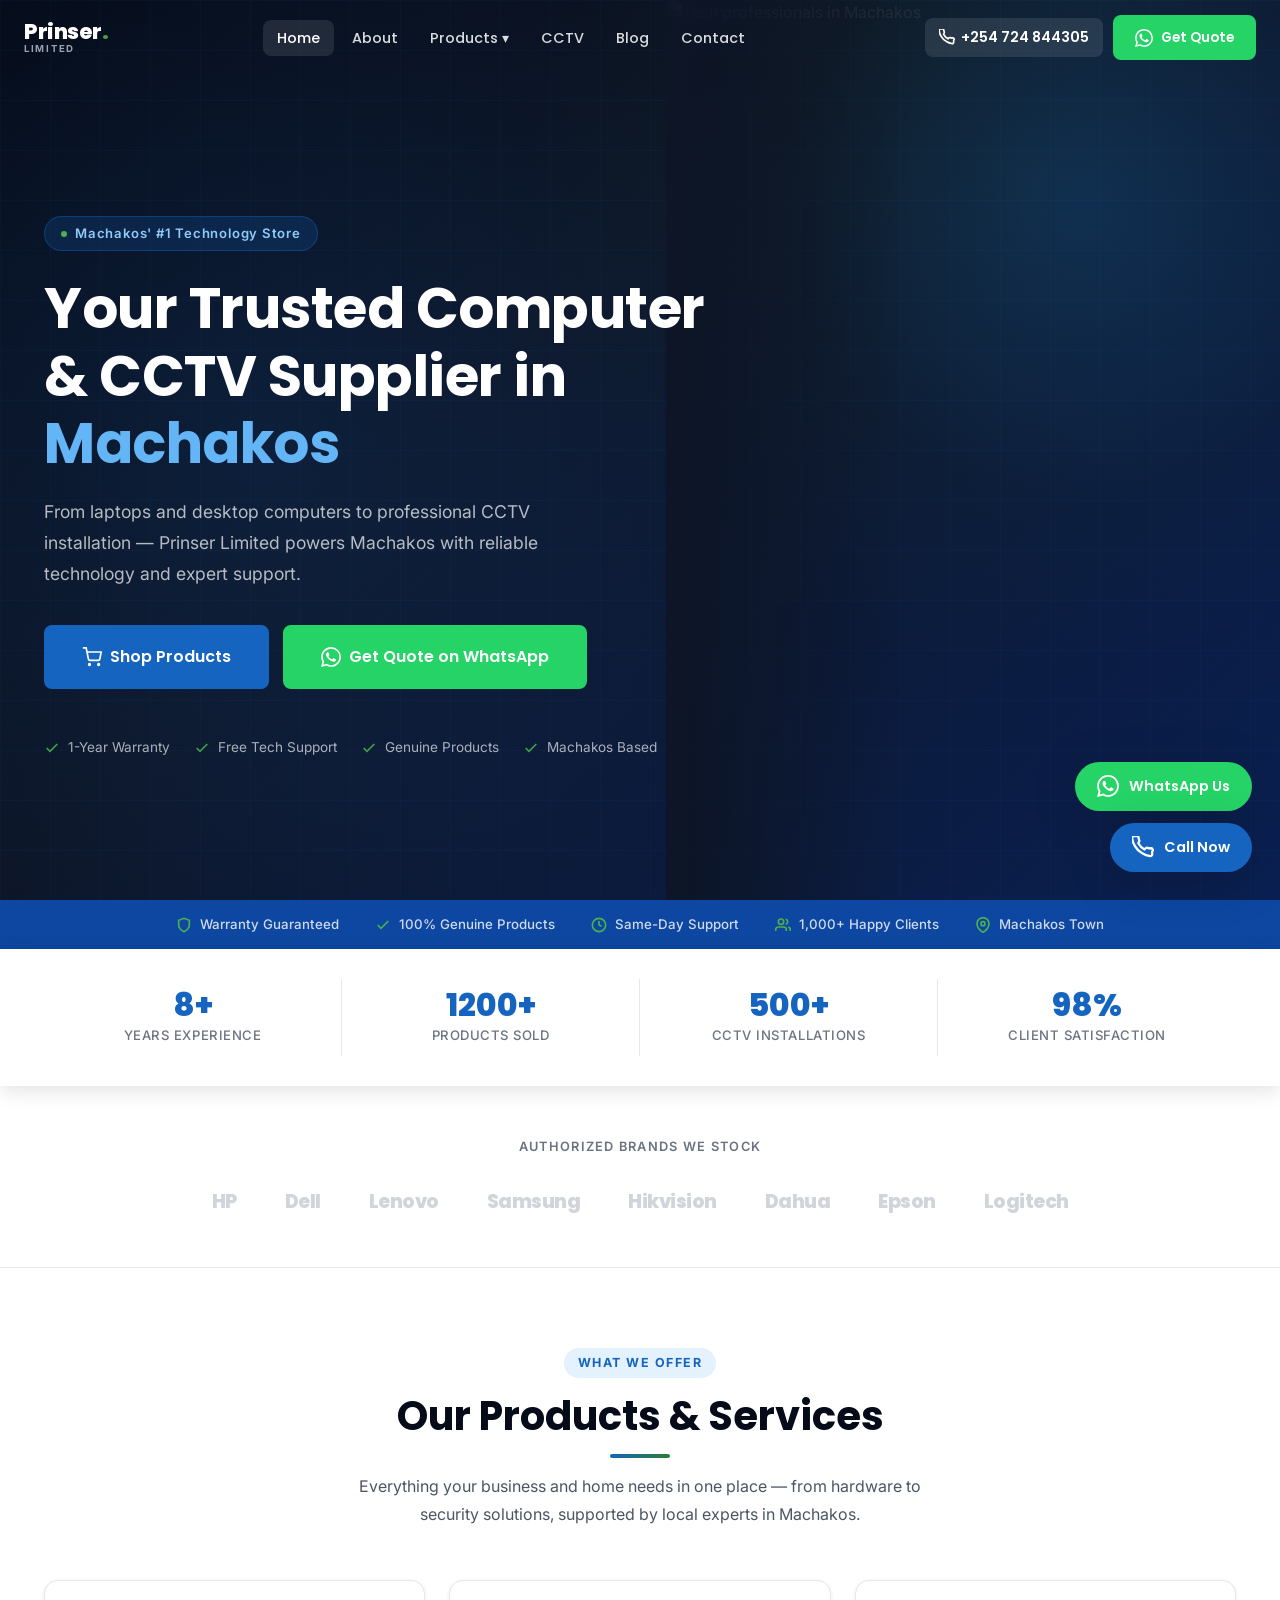
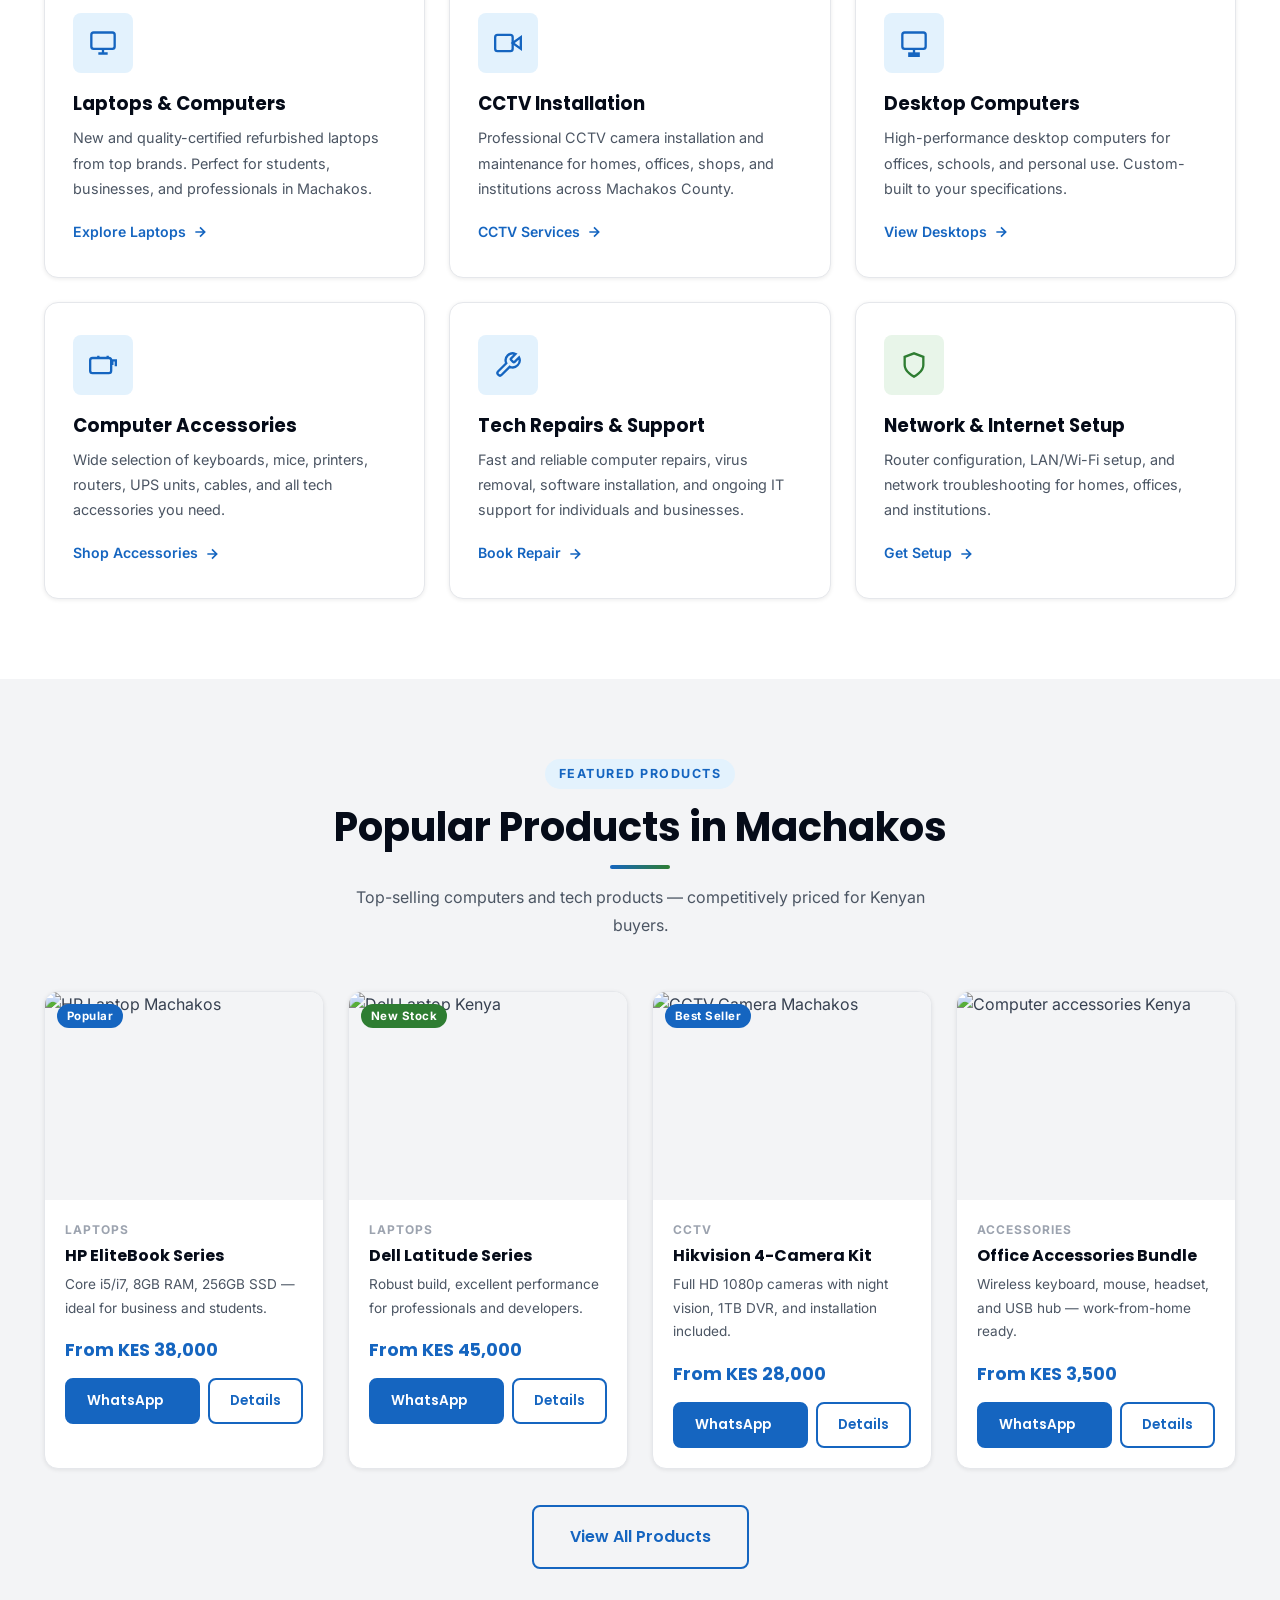
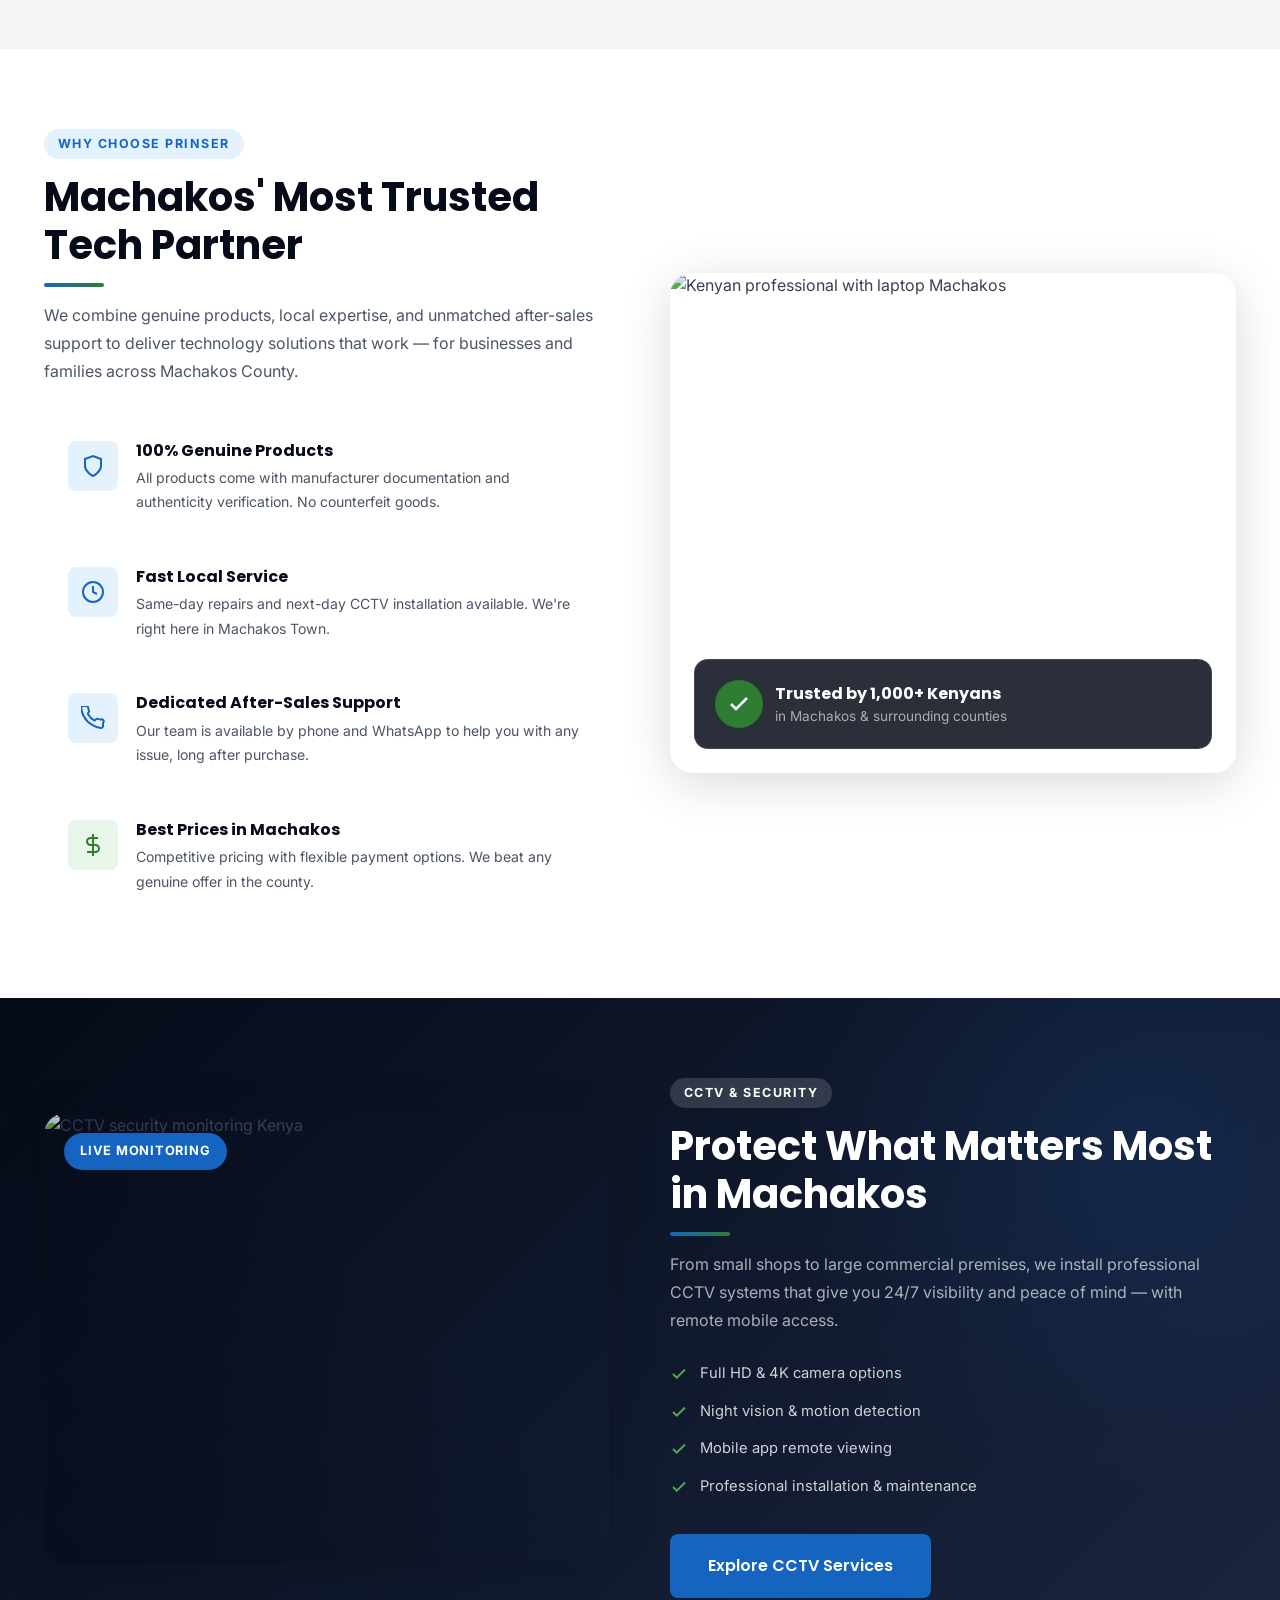
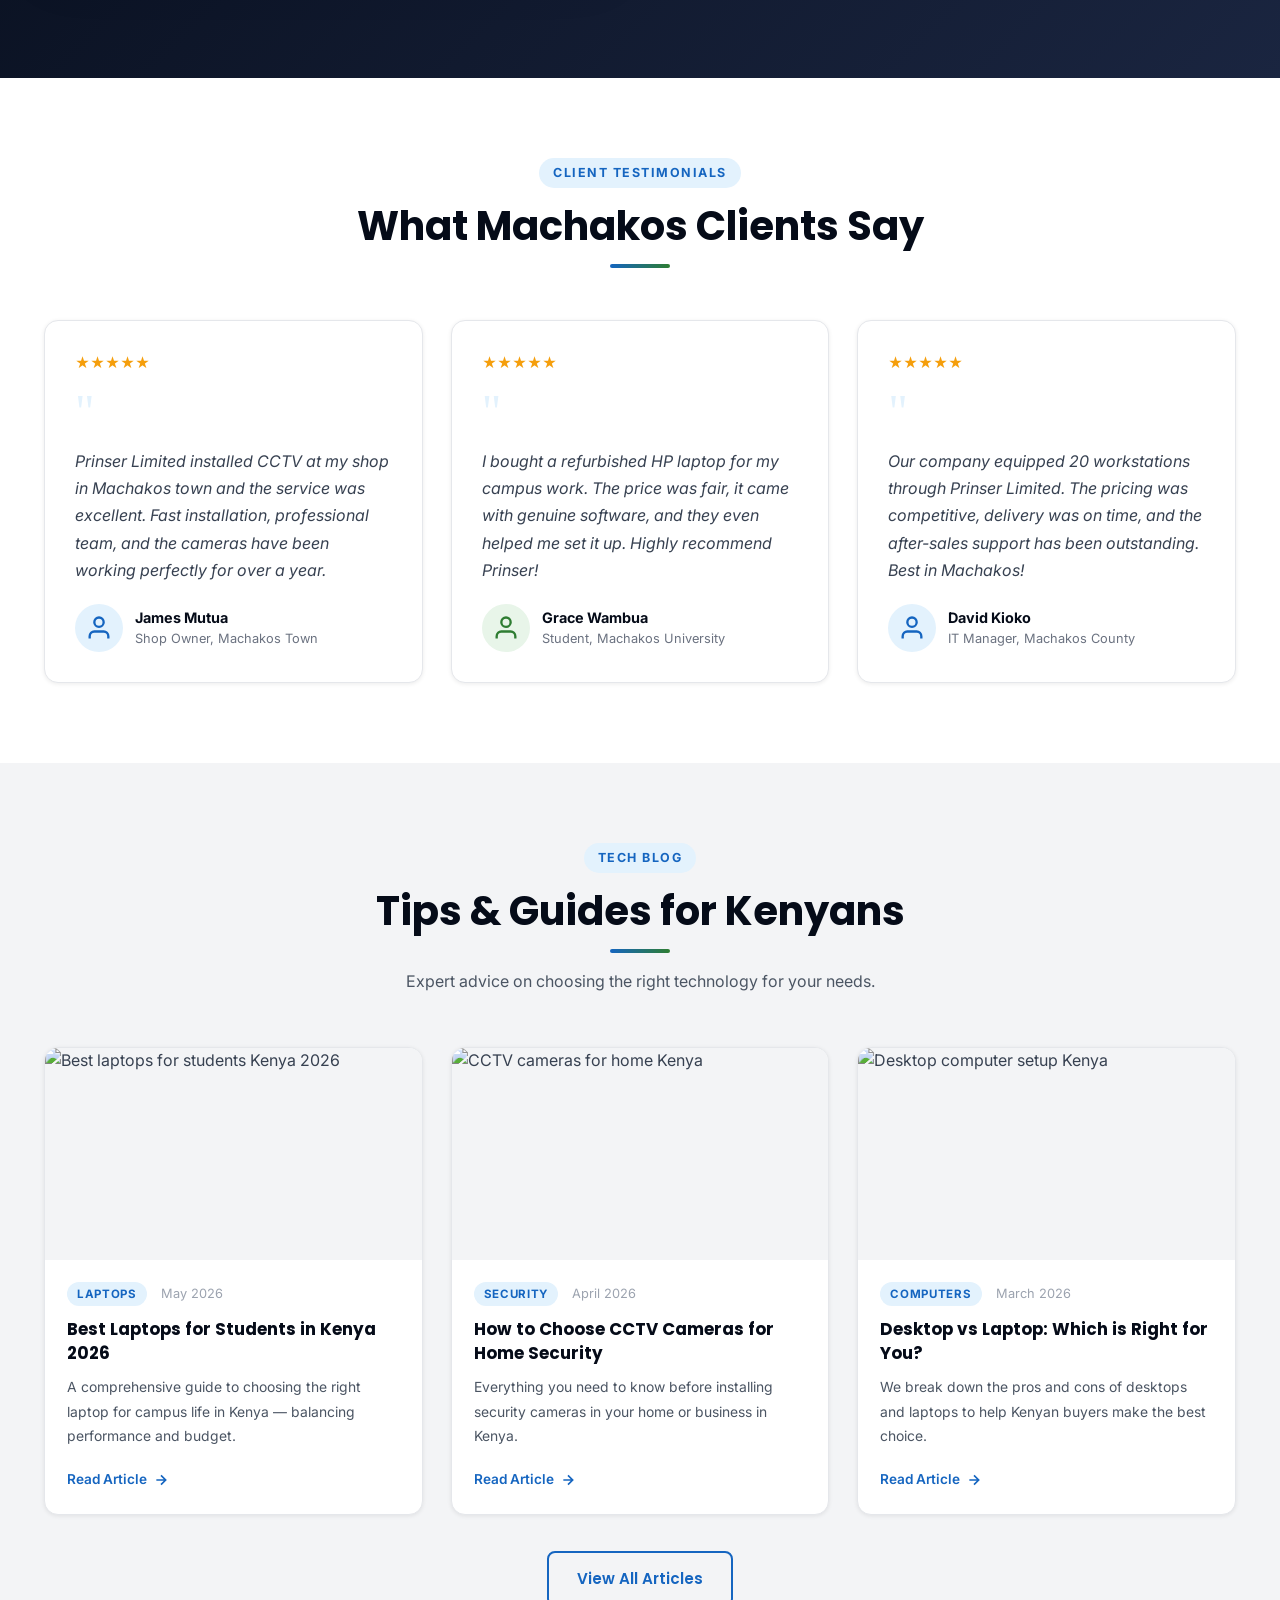
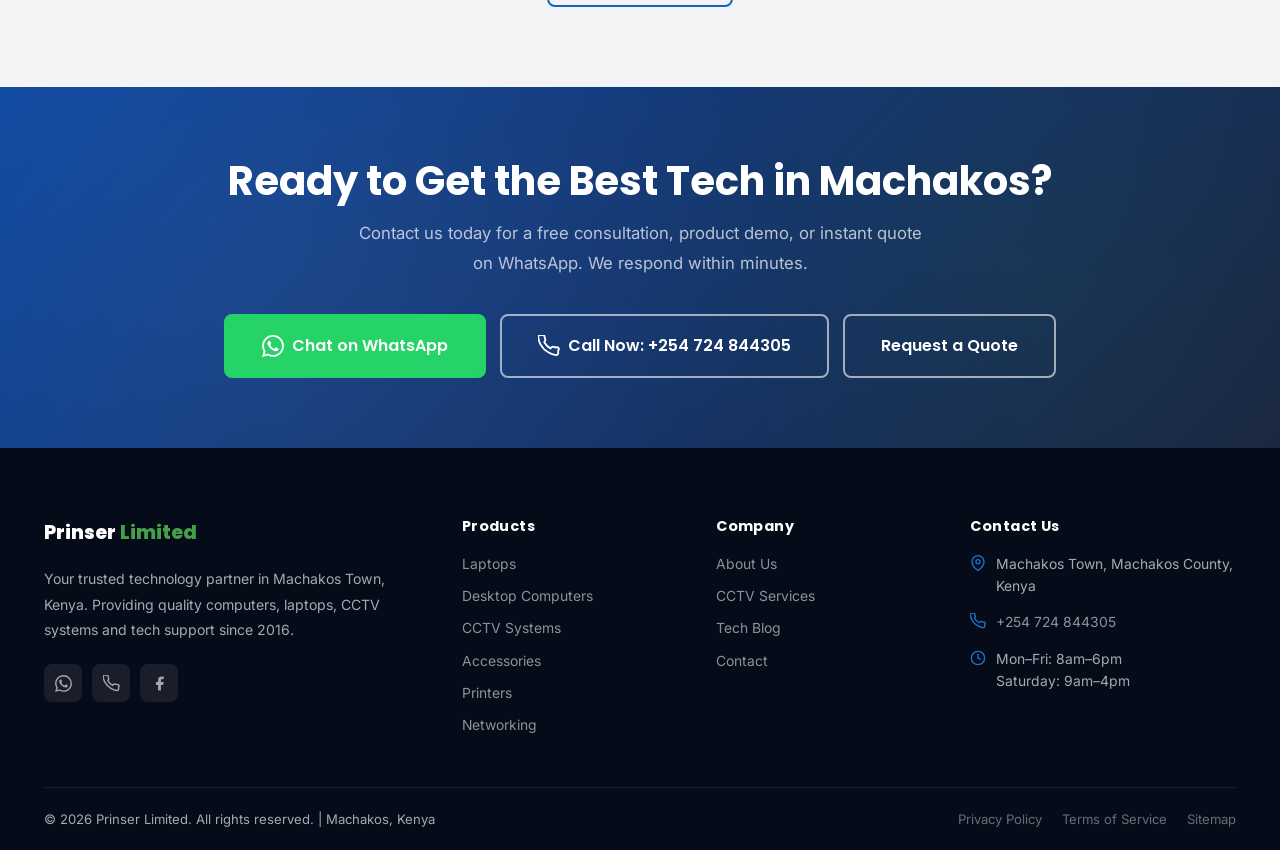
==== index.html @ f5b0ff4a "Initial launch: full Prinser Limited website 9-page SEO-optimized, high-converting website for Prins" ====
<!DOCTYPE html>
<html lang="en">
<head>
  <meta charset="UTF-8">
  <meta name="viewport" content="width=device-width, initial-scale=1.0">
  <title>Prinser Limited | Laptops, Computers & CCTV in Machakos, Kenya</title>
  <meta name="description" content="Prinser Limited is Machakos' trusted technology company. Buy laptops, desktop computers, CCTV security systems & accessories. Expert installation & support. Call +254 724 844305.">
  <meta name="keywords" content="laptops Machakos, computer shop Machakos, CCTV installation Machakos, buy laptop Kenya, computer accessories Machakos, security cameras Machakos, Prinser Limited">
  <meta name="author" content="Prinser Limited">
  <link rel="canonical" href="https://www.prinserlimited.co.ke/">

  <!-- Open Graph -->
  <meta property="og:type" content="website">
  <meta property="og:title" content="Prinser Limited | Laptops, Computers & CCTV in Machakos">
  <meta property="og:description" content="Your trusted technology partner in Machakos Town. Laptops, computers, CCTV systems, and accessories with expert support.">
  <meta property="og:image" content="https://www.prinserlimited.co.ke/images/og-image.jpg">
  <meta property="og:url" content="https://www.prinserlimited.co.ke/">
  <meta name="twitter:card" content="summary_large_image">

  <!-- Schema.org Local Business -->
  <script type="application/ld+json">
  {
    "@context": "https://schema.org",
    "@type": "LocalBusiness",
    "name": "Prinser Limited",
    "image": "https://www.prinserlimited.co.ke/images/logo.png",
    "description": "Technology company in Machakos specializing in laptops, computers, CCTV systems and accessories",
    "@id": "https://www.prinserlimited.co.ke",
    "url": "https://www.prinserlimited.co.ke",
    "telephone": "+254724844305",
    "priceRange": "KES",
    "address": {
      "@type": "PostalAddress",
      "streetAddress": "Machakos Town",
      "addressLocality": "Machakos",
      "addressRegion": "Machakos County",
      "addressCountry": "KE"
    },
    "geo": {
      "@type": "GeoCoordinates",
      "latitude": -1.5177,
      "longitude": 37.2634
    },
    "openingHoursSpecification": [
      { "@type": "OpeningHoursSpecification", "dayOfWeek": ["Monday","Tuesday","Wednesday","Thursday","Friday"], "opens": "08:00", "closes": "18:00" },
      { "@type": "OpeningHoursSpecification", "dayOfWeek": "Saturday", "opens": "09:00", "closes": "16:00" }
    ],
    "sameAs": ["https://wa.me/254724844305"]
  }
  </script>

  <link rel="stylesheet" href="css/style.css">
  <link rel="icon" type="image/png" href="images/logo.png">
</head>
<body>

  <!-- NAVBAR -->
  <nav class="navbar transparent" id="navbar">
    <div class="nav-container">
      <a href="index.html" class="nav-logo">
        <img src="images/logo.png" alt="Prinser Limited Logo" onerror="this.style.display='none'">
        <div class="nav-logo-text">
          <span class="nav-logo-name">Prinser<span>.</span></span>
          <span class="nav-logo-sub">Limited</span>
        </div>
      </a>
      <ul class="nav-menu">
        <li><a href="index.html" class="nav-link">Home</a></li>
        <li><a href="about.html" class="nav-link">About</a></li>
        <li class="nav-dropdown">
          <a href="products.html" class="nav-link">Products ▾</a>
          <div class="nav-dropdown-menu">
            <a href="laptops.html">
              <svg class="dd-icon" viewBox="0 0 24 24" fill="none" stroke="currentColor" stroke-width="2"><rect x="2" y="3" width="20" height="14" rx="2"/><path d="M8 21h8M12 17v4"/></svg>
              Laptops
            </a>
            <a href="products.html#desktops">
              <svg class="dd-icon" viewBox="0 0 24 24" fill="none" stroke="currentColor" stroke-width="2"><rect x="2" y="3" width="20" height="14" rx="2"/><path d="M8 21h8M12 17v4"/></svg>
              Desktop Computers
            </a>
            <a href="cctv.html">
              <svg class="dd-icon" viewBox="0 0 24 24" fill="none" stroke="currentColor" stroke-width="2"><path d="M23 7l-7 5 7 5V7z"/><rect x="1" y="5" width="15" height="14" rx="2"/></svg>
              CCTV Systems
            </a>
            <a href="products.html#accessories">
              <svg class="dd-icon" viewBox="0 0 24 24" fill="none" stroke="currentColor" stroke-width="2"><rect x="1" y="6" width="18" height="13" rx="2"/><path d="M23 13V8h-3v4M16 6V4M8 6V4"/></svg>
              Accessories
            </a>
          </div>
        </li>
        <li><a href="cctv.html" class="nav-link">CCTV</a></li>
        <li><a href="blog.html" class="nav-link">Blog</a></li>
        <li><a href="contact.html" class="nav-link">Contact</a></li>
      </ul>
      <div class="nav-cta">
        <a href="tel:+254724844305" class="nav-call">
          <svg width="16" height="16" viewBox="0 0 24 24" fill="none" stroke="currentColor" stroke-width="2.5"><path d="M22 16.92v3a2 2 0 01-2.18 2 19.79 19.79 0 01-8.63-3.07A19.5 19.5 0 013.07 10.8 19.79 19.79 0 01.22 2.18 2 2 0 012.18 0h3a2 2 0 012 1.72c.127.96.361 1.903.7 2.81a2 2 0 01-.45 2.11L6.91 7.91a16 16 0 006.72 6.72l1.28-1.28a2 2 0 012.11-.45c.907.339 1.85.573 2.81.7A2 2 0 0122 16.92z"/></svg>
          +254 724 844305
        </a>
        <a href="https://wa.me/254724844305?text=Hello%20Prinser%20Limited!%20I%27d%20like%20a%20quote." target="_blank" class="btn btn-whatsapp btn-sm">
          <svg width="18" height="18" viewBox="0 0 24 24" fill="currentColor"><path d="M17.472 14.382c-.297-.149-1.758-.867-2.03-.967-.273-.099-.471-.148-.67.15-.197.297-.767.966-.94 1.164-.173.199-.347.223-.644.075-.297-.15-1.255-.463-2.39-1.475-.883-.788-1.48-1.761-1.653-2.059-.173-.297-.018-.458.13-.606.134-.133.298-.347.446-.52.149-.174.198-.298.298-.497.099-.198.05-.371-.025-.52-.075-.149-.669-1.612-.916-2.207-.242-.579-.487-.5-.669-.51-.173-.008-.371-.01-.57-.01-.198 0-.52.074-.792.372-.272.297-1.04 1.016-1.04 2.479 0 1.462 1.065 2.875 1.213 3.074.149.198 2.096 3.2 5.077 4.487.709.306 1.262.489 1.694.625.712.227 1.36.195 1.871.118.571-.085 1.758-.719 2.006-1.413.248-.694.248-1.289.173-1.413-.074-.124-.272-.198-.57-.347m-5.421 7.403h-.004a9.87 9.87 0 01-5.031-1.378l-.361-.214-3.741.982.998-3.648-.235-.374a9.86 9.86 0 01-1.51-5.26c.001-5.45 4.436-9.884 9.888-9.884 2.64 0 5.122 1.03 6.988 2.898a9.825 9.825 0 012.893 6.994c-.003 5.45-4.437 9.884-9.885 9.884m8.413-18.297A11.815 11.815 0 0012.05 0C5.495 0 .16 5.335.157 11.892c0 2.096.547 4.142 1.588 5.945L.057 24l6.305-1.654a11.882 11.882 0 005.683 1.448h.005c6.554 0 11.89-5.335 11.893-11.893a11.821 11.821 0 00-3.48-8.413Z"/></svg>
          Get Quote
        </a>
      </div>
      <button class="hamburger" aria-label="Toggle menu">
        <span></span><span></span><span></span>
      </button>
    </div>
  </nav>

  <!-- HERO -->
  <section class="hero">
    <div class="hero-pattern"></div>
    <div class="hero-glow"></div>
    <div class="hero-image">
      <img src="https://images.unsplash.com/photo-1531482615713-2afd69097998?auto=format&fit=crop&w=1200&q=80" alt="Tech professionals in Machakos">
    </div>
    <div class="container">
      <div class="hero-content">
        <div class="hero-badge">
          <div class="hero-badge-dot"></div>
          Machakos' #1 Technology Store
        </div>
        <h1>Your Trusted Computer &amp; CCTV Supplier in <span>Machakos</span></h1>
        <p class="hero-sub">From laptops and desktop computers to professional CCTV installation — Prinser Limited powers Machakos with reliable technology and expert support.</p>
        <div class="hero-actions">
          <a href="products.html" class="btn btn-primary btn-lg">
            <svg width="20" height="20" viewBox="0 0 24 24" fill="none" stroke="currentColor" stroke-width="2"><circle cx="9" cy="21" r="1"/><circle cx="20" cy="21" r="1"/><path d="M1 1h4l2.68 13.39a2 2 0 002 1.61h9.72a2 2 0 002-1.61L23 6H6"/></svg>
            Shop Products
          </a>
          <a href="https://wa.me/254724844305?text=Hello%20Prinser%20Limited!%20I%27d%20like%20a%20quote." target="_blank" class="btn btn-whatsapp btn-lg">
            <svg width="20" height="20" viewBox="0 0 24 24" fill="currentColor"><path d="M17.472 14.382c-.297-.149-1.758-.867-2.03-.967-.273-.099-.471-.148-.67.15-.197.297-.767.966-.94 1.164-.173.199-.347.223-.644.075-.297-.15-1.255-.463-2.39-1.475-.883-.788-1.48-1.761-1.653-2.059-.173-.297-.018-.458.13-.606.134-.133.298-.347.446-.52.149-.174.198-.298.298-.497.099-.198.05-.371-.025-.52-.075-.149-.669-1.612-.916-2.207-.242-.579-.487-.5-.669-.51-.173-.008-.371-.01-.57-.01-.198 0-.52.074-.792.372-.272.297-1.04 1.016-1.04 2.479 0 1.462 1.065 2.875 1.213 3.074.149.198 2.096 3.2 5.077 4.487.709.306 1.262.489 1.694.625.712.227 1.36.195 1.871.118.571-.085 1.758-.719 2.006-1.413.248-.694.248-1.289.173-1.413-.074-.124-.272-.198-.57-.347m-5.421 7.403h-.004a9.87 9.87 0 01-5.031-1.378l-.361-.214-3.741.982.998-3.648-.235-.374a9.86 9.86 0 01-1.51-5.26c.001-5.45 4.436-9.884 9.888-9.884 2.64 0 5.122 1.03 6.988 2.898a9.825 9.825 0 012.893 6.994c-.003 5.45-4.437 9.884-9.885 9.884m8.413-18.297A11.815 11.815 0 0012.05 0C5.495 0 .16 5.335.157 11.892c0 2.096.547 4.142 1.588 5.945L.057 24l6.305-1.654a11.882 11.882 0 005.683 1.448h.005c6.554 0 11.89-5.335 11.893-11.893a11.821 11.821 0 00-3.48-8.413Z"/></svg>
            Get Quote on WhatsApp
          </a>
        </div>
        <div class="hero-trust">
          <div class="hero-trust-item">
            <svg width="16" height="16" viewBox="0 0 24 24" fill="none" stroke="currentColor" stroke-width="2.5"><polyline points="20 6 9 17 4 12"/></svg>
            1-Year Warranty
          </div>
          <div class="hero-trust-item">
            <svg width="16" height="16" viewBox="0 0 24 24" fill="none" stroke="currentColor" stroke-width="2.5"><polyline points="20 6 9 17 4 12"/></svg>
            Free Tech Support
          </div>
          <div class="hero-trust-item">
            <svg width="16" height="16" viewBox="0 0 24 24" fill="none" stroke="currentColor" stroke-width="2.5"><polyline points="20 6 9 17 4 12"/></svg>
            Genuine Products
          </div>
          <div class="hero-trust-item">
            <svg width="16" height="16" viewBox="0 0 24 24" fill="none" stroke="currentColor" stroke-width="2.5"><polyline points="20 6 9 17 4 12"/></svg>
            Machakos Based
          </div>
        </div>
      </div>
    </div>
  </section>

  <!-- TRUST STRIP -->
  <div class="trust-strip">
    <div class="container">
      <div class="trust-strip-inner">
        <div class="trust-item">
          <svg viewBox="0 0 24 24" fill="none" stroke="currentColor" stroke-width="2.5"><path d="M12 22s8-4 8-10V5l-8-3-8 3v7c0 6 8 10 8 10z"/></svg>
          Warranty Guaranteed
        </div>
        <div class="trust-item">
          <svg viewBox="0 0 24 24" fill="none" stroke="currentColor" stroke-width="2.5"><polyline points="20 6 9 17 4 12"/></svg>
          100% Genuine Products
        </div>
        <div class="trust-item">
          <svg viewBox="0 0 24 24" fill="none" stroke="currentColor" stroke-width="2.5"><circle cx="12" cy="12" r="10"/><polyline points="12 6 12 12 16 14"/></svg>
          Same-Day Support
        </div>
        <div class="trust-item">
          <svg viewBox="0 0 24 24" fill="none" stroke="currentColor" stroke-width="2.5"><path d="M17 21v-2a4 4 0 00-4-4H5a4 4 0 00-4 4v2"/><circle cx="9" cy="7" r="4"/><path d="M23 21v-2a4 4 0 00-3-3.87M16 3.13a4 4 0 010 7.75"/></svg>
          1,000+ Happy Clients
        </div>
        <div class="trust-item">
          <svg viewBox="0 0 24 24" fill="none" stroke="currentColor" stroke-width="2.5"><path d="M21 10c0 7-9 13-9 13s-9-6-9-13a9 9 0 0118 0z"/><circle cx="12" cy="10" r="3"/></svg>
          Machakos Town
        </div>
      </div>
    </div>
  </div>

  <!-- STATS -->
  <section class="stats-bar">
    <div class="container">
      <div class="stats-grid">
        <div class="stat-item reveal">
          <div class="stat-number" data-target="8" data-suffix="+">0+</div>
          <div class="stat-label">Years Experience</div>
        </div>
        <div class="stat-item reveal reveal-delay-1">
          <div class="stat-number" data-target="1200" data-suffix="+">0+</div>
          <div class="stat-label">Products Sold</div>
        </div>
        <div class="stat-item reveal reveal-delay-2">
          <div class="stat-number" data-target="500" data-suffix="+">0+</div>
          <div class="stat-label">CCTV Installations</div>
        </div>
        <div class="stat-item reveal reveal-delay-3">
          <div class="stat-number" data-target="98" data-suffix="%">0%</div>
          <div class="stat-label">Client Satisfaction</div>
        </div>
      </div>
    </div>
  </section>

  <!-- BRANDS -->
  <section class="brands-section">
    <div class="container">
      <p class="text-center text-muted" style="font-size:0.8rem;font-weight:600;letter-spacing:0.1em;text-transform:uppercase;margin-bottom:28px;">Authorized Brands We Stock</p>
      <div class="brands-grid">
        <div class="brand-item">HP</div>
        <div class="brand-item">Dell</div>
        <div class="brand-item">Lenovo</div>
        <div class="brand-item">Samsung</div>
        <div class="brand-item">Hikvision</div>
        <div class="brand-item">Dahua</div>
        <div class="brand-item">Epson</div>
        <div class="brand-item">Logitech</div>
      </div>
    </div>
  </section>

  <!-- SERVICES -->
  <section class="section">
    <div class="container">
      <div class="section-header center reveal">
        <span class="section-label">What We Offer</span>
        <h2>Our Products &amp; Services</h2>
        <div class="section-divider"></div>
        <p>Everything your business and home needs in one place — from hardware to security solutions, supported by local experts in Machakos.</p>
      </div>
      <div class="grid-3" style="gap:24px;">
        <div class="service-card reveal">
          <div class="service-icon">
            <svg viewBox="0 0 24 24" fill="none" stroke="currentColor" stroke-width="2"><rect x="2" y="3" width="20" height="14" rx="2"/><path d="M8 21h8M12 17v4"/></svg>
          </div>
          <h3>Laptops &amp; Computers</h3>
          <p>New and quality-certified refurbished laptops from top brands. Perfect for students, businesses, and professionals in Machakos.</p>
          <a href="laptops.html" class="service-link">
            Explore Laptops
            <svg width="16" height="16" viewBox="0 0 24 24" fill="none" stroke="currentColor" stroke-width="2.5"><path d="M5 12h14M12 5l7 7-7 7"/></svg>
          </a>
        </div>
        <div class="service-card reveal reveal-delay-1">
          <div class="service-icon">
            <svg viewBox="0 0 24 24" fill="none" stroke="currentColor" stroke-width="2"><path d="M23 7l-7 5 7 5V7z"/><rect x="1" y="5" width="15" height="14" rx="2"/></svg>
          </div>
          <h3>CCTV Installation</h3>
          <p>Professional CCTV camera installation and maintenance for homes, offices, shops, and institutions across Machakos County.</p>
          <a href="cctv.html" class="service-link">
            CCTV Services
            <svg width="16" height="16" viewBox="0 0 24 24" fill="none" stroke="currentColor" stroke-width="2.5"><path d="M5 12h14M12 5l7 7-7 7"/></svg>
          </a>
        </div>
        <div class="service-card reveal reveal-delay-2">
          <div class="service-icon">
            <svg viewBox="0 0 24 24" fill="none" stroke="currentColor" stroke-width="2"><rect x="2" y="3" width="20" height="14" rx="2"/><rect x="8" y="21" width="8" height="2"/><path d="M12 17v4"/></svg>
          </div>
          <h3>Desktop Computers</h3>
          <p>High-performance desktop computers for offices, schools, and personal use. Custom-built to your specifications.</p>
          <a href="products.html#desktops" class="service-link">
            View Desktops
            <svg width="16" height="16" viewBox="0 0 24 24" fill="none" stroke="currentColor" stroke-width="2.5"><path d="M5 12h14M12 5l7 7-7 7"/></svg>
          </a>
        </div>
        <div class="service-card reveal">
          <div class="service-icon">
            <svg viewBox="0 0 24 24" fill="none" stroke="currentColor" stroke-width="2"><rect x="1" y="6" width="18" height="13" rx="2"/><path d="M23 13V8h-3v4M16 6V4M8 6V4"/></svg>
          </div>
          <h3>Computer Accessories</h3>
          <p>Wide selection of keyboards, mice, printers, routers, UPS units, cables, and all tech accessories you need.</p>
          <a href="products.html#accessories" class="service-link">
            Shop Accessories
            <svg width="16" height="16" viewBox="0 0 24 24" fill="none" stroke="currentColor" stroke-width="2.5"><path d="M5 12h14M12 5l7 7-7 7"/></svg>
          </a>
        </div>
        <div class="service-card reveal reveal-delay-1">
          <div class="service-icon">
            <svg viewBox="0 0 24 24" fill="none" stroke="currentColor" stroke-width="2"><path d="M14.7 6.3a1 1 0 000 1.4l1.6 1.6a1 1 0 001.4 0l3.77-3.77a6 6 0 01-7.94 7.94l-6.91 6.91a2.12 2.12 0 01-3-3l6.91-6.91a6 6 0 017.94-7.94l-3.76 3.76z"/></svg>
          </div>
          <h3>Tech Repairs &amp; Support</h3>
          <p>Fast and reliable computer repairs, virus removal, software installation, and ongoing IT support for individuals and businesses.</p>
          <a href="contact.html" class="service-link">
            Book Repair
            <svg width="16" height="16" viewBox="0 0 24 24" fill="none" stroke="currentColor" stroke-width="2.5"><path d="M5 12h14M12 5l7 7-7 7"/></svg>
          </a>
        </div>
        <div class="service-card reveal reveal-delay-2">
          <div class="service-icon" style="background:var(--secondary-xlight);">
            <svg viewBox="0 0 24 24" fill="none" stroke="currentColor" stroke-width="2" style="color:var(--secondary)"><path d="M12 22s8-4 8-10V5l-8-3-8 3v7c0 6 8 10 8 10z"/></svg>
          </div>
          <h3>Network &amp; Internet Setup</h3>
          <p>Router configuration, LAN/Wi-Fi setup, and network troubleshooting for homes, offices, and institutions.</p>
          <a href="contact.html" class="service-link">
            Get Setup
            <svg width="16" height="16" viewBox="0 0 24 24" fill="none" stroke="currentColor" stroke-width="2.5"><path d="M5 12h14M12 5l7 7-7 7"/></svg>
          </a>
        </div>
      </div>
    </div>
  </section>

  <!-- FEATURED PRODUCTS -->
  <section class="section section-gray">
    <div class="container">
      <div class="section-header center reveal">
        <span class="section-label">Featured Products</span>
        <h2>Popular Products in Machakos</h2>
        <div class="section-divider"></div>
        <p>Top-selling computers and tech products — competitively priced for Kenyan buyers.</p>
      </div>
      <div class="grid-4 reveal">
        <div class="product-card">
          <div class="product-img">
            <img src="https://images.unsplash.com/photo-1496181133206-80ce9b88a853?auto=format&fit=crop&w=600&q=80" alt="HP Laptop Machakos" loading="lazy">
            <span class="product-badge">Popular</span>
          </div>
          <div class="product-body">
            <div class="product-cat">Laptops</div>
            <h3>HP EliteBook Series</h3>
            <p>Core i5/i7, 8GB RAM, 256GB SSD — ideal for business and students.</p>
            <div class="product-price">From KES 38,000</div>
            <div class="product-actions">
              <a href="https://wa.me/254724844305?text=I'm%20interested%20in%20the%20HP%20EliteBook" target="_blank" class="btn btn-primary btn-sm" style="flex:1;">WhatsApp</a>
              <a href="laptops.html" class="btn btn-outline btn-sm">Details</a>
            </div>
          </div>
        </div>
        <div class="product-card">
          <div class="product-img">
            <img src="https://images.unsplash.com/photo-1593642632559-0c6d3fc62b89?auto=format&fit=crop&w=600&q=80" alt="Dell Laptop Kenya" loading="lazy">
            <span class="product-badge green">New Stock</span>
          </div>
          <div class="product-body">
            <div class="product-cat">Laptops</div>
            <h3>Dell Latitude Series</h3>
            <p>Robust build, excellent performance for professionals and developers.</p>
            <div class="product-price">From KES 45,000</div>
            <div class="product-actions">
              <a href="https://wa.me/254724844305?text=I'm%20interested%20in%20Dell%20Latitude" target="_blank" class="btn btn-primary btn-sm" style="flex:1;">WhatsApp</a>
              <a href="laptops.html" class="btn btn-outline btn-sm">Details</a>
            </div>
          </div>
        </div>
        <div class="product-card">
          <div class="product-img">
            <img src="https://images.unsplash.com/photo-1557597774-9d273605dfa9?auto=format&fit=crop&w=600&q=80" alt="CCTV Camera Machakos" loading="lazy">
            <span class="product-badge">Best Seller</span>
          </div>
          <div class="product-body">
            <div class="product-cat">CCTV</div>
            <h3>Hikvision 4-Camera Kit</h3>
            <p>Full HD 1080p cameras with night vision, 1TB DVR, and installation included.</p>
            <div class="product-price">From KES 28,000</div>
            <div class="product-actions">
              <a href="https://wa.me/254724844305?text=I'm%20interested%20in%20Hikvision%20CCTV%20kit" target="_blank" class="btn btn-primary btn-sm" style="flex:1;">WhatsApp</a>
              <a href="cctv.html" class="btn btn-outline btn-sm">Details</a>
            </div>
          </div>
        </div>
        <div class="product-card">
          <div class="product-img">
            <img src="https://images.unsplash.com/photo-1588872657578-7efd1f1555ed?auto=format&fit=crop&w=600&q=80" alt="Computer accessories Kenya" loading="lazy">
          </div>
          <div class="product-body">
            <div class="product-cat">Accessories</div>
            <h3>Office Accessories Bundle</h3>
            <p>Wireless keyboard, mouse, headset, and USB hub — work-from-home ready.</p>
            <div class="product-price">From KES 3,500</div>
            <div class="product-actions">
              <a href="https://wa.me/254724844305?text=I'm%20interested%20in%20office%20accessories" target="_blank" class="btn btn-primary btn-sm" style="flex:1;">WhatsApp</a>
              <a href="products.html" class="btn btn-outline btn-sm">Details</a>
            </div>
          </div>
        </div>
      </div>
      <div class="text-center" style="margin-top:36px;">
        <a href="products.html" class="btn btn-outline btn-lg">View All Products</a>
      </div>
    </div>
  </section>

  <!-- WHY CHOOSE US -->
  <section class="section">
    <div class="container">
      <div class="grid-2" style="align-items:center; gap:60px;">
        <div class="reveal">
          <span class="section-label">Why Choose Prinser</span>
          <h2>Machakos' Most Trusted Tech Partner</h2>
          <div class="section-divider"></div>
          <p style="color:var(--gray-600); margin-bottom:32px;">We combine genuine products, local expertise, and unmatched after-sales support to deliver technology solutions that work — for businesses and families across Machakos County.</p>
          <div style="display:flex; flex-direction:column; gap:4px;">
            <div class="feature-item">
              <div class="feature-icon-wrap">
                <svg viewBox="0 0 24 24" fill="none" stroke="currentColor" stroke-width="2"><path d="M12 22s8-4 8-10V5l-8-3-8 3v7c0 6 8 10 8 10z"/></svg>
              </div>
              <div class="feature-text">
                <h4>100% Genuine Products</h4>
                <p>All products come with manufacturer documentation and authenticity verification. No counterfeit goods.</p>
              </div>
            </div>
            <div class="feature-item">
              <div class="feature-icon-wrap">
                <svg viewBox="0 0 24 24" fill="none" stroke="currentColor" stroke-width="2"><circle cx="12" cy="12" r="10"/><polyline points="12 6 12 12 16 14"/></svg>
              </div>
              <div class="feature-text">
                <h4>Fast Local Service</h4>
                <p>Same-day repairs and next-day CCTV installation available. We're right here in Machakos Town.</p>
              </div>
            </div>
            <div class="feature-item">
              <div class="feature-icon-wrap">
                <svg viewBox="0 0 24 24" fill="none" stroke="currentColor" stroke-width="2"><path d="M22 16.92v3a2 2 0 01-2.18 2 19.79 19.79 0 01-8.63-3.07A19.5 19.5 0 013.07 10.8 19.79 19.79 0 01.22 2.18 2 2 0 012.18 0h3a2 2 0 012 1.72c.127.96.361 1.903.7 2.81a2 2 0 01-.45 2.11L6.91 7.91a16 16 0 006.72 6.72l1.28-1.28a2 2 0 012.11-.45c.907.339 1.85.573 2.81.7A2 2 0 0122 16.92z"/></svg>
              </div>
              <div class="feature-text">
                <h4>Dedicated After-Sales Support</h4>
                <p>Our team is available by phone and WhatsApp to help you with any issue, long after purchase.</p>
              </div>
            </div>
            <div class="feature-item">
              <div class="feature-icon-wrap" style="background:var(--secondary-xlight);">
                <svg viewBox="0 0 24 24" fill="none" stroke="currentColor" stroke-width="2" style="color:var(--secondary)"><line x1="12" y1="1" x2="12" y2="23"/><path d="M17 5H9.5a3.5 3.5 0 000 7h5a3.5 3.5 0 010 7H6"/></svg>
              </div>
              <div class="feature-text">
                <h4>Best Prices in Machakos</h4>
                <p>Competitive pricing with flexible payment options. We beat any genuine offer in the county.</p>
              </div>
            </div>
          </div>
        </div>
        <div class="reveal reveal-delay-2">
          <div style="position:relative; border-radius:var(--radius-lg); overflow:hidden; box-shadow:var(--shadow-lg);">
            <img src="https://images.unsplash.com/photo-1573496359142-b8d87734a5a2?auto=format&fit=crop&w=700&q=80" alt="Kenyan professional with laptop Machakos" style="width:100%; height:500px; object-fit:cover;">
            <div style="position:absolute; bottom:24px; left:24px; right:24px; background:rgba(5,11,24,0.85); backdrop-filter:blur(8px); border-radius:var(--radius-md); padding:20px; border:1px solid rgba(255,255,255,0.1);">
              <div style="display:flex; align-items:center; gap:12px;">
                <div style="width:48px; height:48px; background:var(--secondary); border-radius:50%; display:flex; align-items:center; justify-content:center;">
                  <svg width="24" height="24" viewBox="0 0 24 24" fill="none" stroke="white" stroke-width="2.5"><polyline points="20 6 9 17 4 12"/></svg>
                </div>
                <div>
                  <div style="color:white; font-weight:700; font-family:'Poppins',sans-serif;">Trusted by 1,000+ Kenyans</div>
                  <div style="color:rgba(255,255,255,0.6); font-size:0.85rem;">in Machakos &amp; surrounding counties</div>
                </div>
              </div>
            </div>
          </div>
        </div>
      </div>
    </div>
  </section>

  <!-- CCTV SPOTLIGHT -->
  <section class="section" style="background:linear-gradient(135deg, var(--dark) 0%, var(--dark-3) 100%); overflow:hidden; position:relative;">
    <div style="position:absolute; right:-200px; top:-200px; width:700px; height:700px; background:radial-gradient(circle, rgba(21,101,192,0.15) 0%, transparent 70%); pointer-events:none;"></div>
    <div class="container" style="position:relative; z-index:2;">
      <div class="grid-2" style="align-items:center; gap:60px;">
        <div class="reveal">
          <div style="position:relative; border-radius:var(--radius-lg); overflow:hidden; box-shadow:var(--shadow-lg);">
            <img src="https://images.unsplash.com/photo-1585771724684-38269d6639fd?auto=format&fit=crop&w=700&q=80" alt="CCTV security monitoring Kenya" style="width:100%; height:450px; object-fit:cover;">
            <div style="position:absolute; inset:0; background:linear-gradient(45deg, rgba(5,11,24,0.6) 0%, transparent 60%);"></div>
            <div style="position:absolute; top:20px; left:20px; background:var(--primary); color:white; padding:8px 16px; border-radius:var(--radius-xl); font-size:0.8rem; font-weight:700; letter-spacing:0.06em;">LIVE MONITORING</div>
          </div>
        </div>
        <div class="reveal reveal-delay-2">
          <span class="section-label white">CCTV &amp; Security</span>
          <h2 style="color:white;">Protect What Matters Most in Machakos</h2>
          <div class="section-divider"></div>
          <p style="color:rgba(255,255,255,0.65); margin-bottom:28px;">From small shops to large commercial premises, we install professional CCTV systems that give you 24/7 visibility and peace of mind — with remote mobile access.</p>
          <ul style="display:flex; flex-direction:column; gap:14px; margin-bottom:36px;">
            <li style="display:flex; align-items:center; gap:12px; color:rgba(255,255,255,0.8); font-size:0.92rem;">
              <svg width="18" height="18" viewBox="0 0 24 24" fill="none" stroke="#4CAF50" stroke-width="2.5"><polyline points="20 6 9 17 4 12"/></svg>
              Full HD &amp; 4K camera options
            </li>
            <li style="display:flex; align-items:center; gap:12px; color:rgba(255,255,255,0.8); font-size:0.92rem;">
              <svg width="18" height="18" viewBox="0 0 24 24" fill="none" stroke="#4CAF50" stroke-width="2.5"><polyline points="20 6 9 17 4 12"/></svg>
              Night vision &amp; motion detection
            </li>
            <li style="display:flex; align-items:center; gap:12px; color:rgba(255,255,255,0.8); font-size:0.92rem;">
              <svg width="18" height="18" viewBox="0 0 24 24" fill="none" stroke="#4CAF50" stroke-width="2.5"><polyline points="20 6 9 17 4 12"/></svg>
              Mobile app remote viewing
            </li>
            <li style="display:flex; align-items:center; gap:12px; color:rgba(255,255,255,0.8); font-size:0.92rem;">
              <svg width="18" height="18" viewBox="0 0 24 24" fill="none" stroke="#4CAF50" stroke-width="2.5"><polyline points="20 6 9 17 4 12"/></svg>
              Professional installation &amp; maintenance
            </li>
          </ul>
          <a href="cctv.html" class="btn btn-primary btn-lg">Explore CCTV Services</a>
        </div>
      </div>
    </div>
  </section>

  <!-- TESTIMONIALS -->
  <section class="section">
    <div class="container">
      <div class="section-header center reveal">
        <span class="section-label">Client Testimonials</span>
        <h2>What Machakos Clients Say</h2>
        <div class="section-divider"></div>
      </div>
      <div class="grid-3 reveal">
        <div class="testimonial-card">
          <div class="stars">★★★★★</div>
          <div class="testimonial-quote">"</div>
          <p class="testimonial-text">Prinser Limited installed CCTV at my shop in Machakos town and the service was excellent. Fast installation, professional team, and the cameras have been working perfectly for over a year.</p>
          <div class="testimonial-author">
            <div class="testimonial-avatar" style="background:var(--primary-xlight); display:flex; align-items:center; justify-content:center;">
              <svg width="28" height="28" viewBox="0 0 24 24" fill="none" stroke="var(--primary)" stroke-width="2"><path d="M20 21v-2a4 4 0 00-4-4H8a4 4 0 00-4 4v2"/><circle cx="12" cy="7" r="4"/></svg>
            </div>
            <div>
              <div class="testimonial-name">James Mutua</div>
              <div class="testimonial-role">Shop Owner, Machakos Town</div>
            </div>
          </div>
        </div>
        <div class="testimonial-card">
          <div class="stars">★★★★★</div>
          <div class="testimonial-quote">"</div>
          <p class="testimonial-text">I bought a refurbished HP laptop for my campus work. The price was fair, it came with genuine software, and they even helped me set it up. Highly recommend Prinser!</p>
          <div class="testimonial-author">
            <div class="testimonial-avatar" style="background:var(--secondary-xlight); display:flex; align-items:center; justify-content:center;">
              <svg width="28" height="28" viewBox="0 0 24 24" fill="none" stroke="var(--secondary)" stroke-width="2"><path d="M20 21v-2a4 4 0 00-4-4H8a4 4 0 00-4 4v2"/><circle cx="12" cy="7" r="4"/></svg>
            </div>
            <div>
              <div class="testimonial-name">Grace Wambua</div>
              <div class="testimonial-role">Student, Machakos University</div>
            </div>
          </div>
        </div>
        <div class="testimonial-card">
          <div class="stars">★★★★★</div>
          <div class="testimonial-quote">"</div>
          <p class="testimonial-text">Our company equipped 20 workstations through Prinser Limited. The pricing was competitive, delivery was on time, and the after-sales support has been outstanding. Best in Machakos!</p>
          <div class="testimonial-author">
            <div class="testimonial-avatar" style="background:var(--primary-xlight); display:flex; align-items:center; justify-content:center;">
              <svg width="28" height="28" viewBox="0 0 24 24" fill="none" stroke="var(--primary)" stroke-width="2"><path d="M20 21v-2a4 4 0 00-4-4H8a4 4 0 00-4 4v2"/><circle cx="12" cy="7" r="4"/></svg>
            </div>
            <div>
              <div class="testimonial-name">David Kioko</div>
              <div class="testimonial-role">IT Manager, Machakos County</div>
            </div>
          </div>
        </div>
      </div>
    </div>
  </section>

  <!-- BLOG PREVIEW -->
  <section class="section section-gray">
    <div class="container">
      <div class="section-header center reveal">
        <span class="section-label">Tech Blog</span>
        <h2>Tips &amp; Guides for Kenyans</h2>
        <div class="section-divider"></div>
        <p>Expert advice on choosing the right technology for your needs.</p>
      </div>
      <div class="grid-3 reveal">
        <div class="blog-card">
          <div class="blog-img">
            <img src="https://images.unsplash.com/photo-1596496050827-8299e0220de1?auto=format&fit=crop&w=600&q=80" alt="Best laptops for students Kenya 2026" loading="lazy">
          </div>
          <div class="blog-body">
            <div class="blog-meta">
              <span class="blog-tag">Laptops</span>
              <span class="blog-date">May 2026</span>
            </div>
            <h3><a href="blog-laptops-students.html">Best Laptops for Students in Kenya 2026</a></h3>
            <p>A comprehensive guide to choosing the right laptop for campus life in Kenya — balancing performance and budget.</p>
            <a href="blog-laptops-students.html" class="blog-read-more">
              Read Article
              <svg width="16" height="16" viewBox="0 0 24 24" fill="none" stroke="currentColor" stroke-width="2.5"><path d="M5 12h14M12 5l7 7-7 7"/></svg>
            </a>
          </div>
        </div>
        <div class="blog-card">
          <div class="blog-img">
            <img src="https://images.unsplash.com/photo-1558618666-fcd25c85cd64?auto=format&fit=crop&w=600&q=80" alt="CCTV cameras for home Kenya" loading="lazy">
          </div>
          <div class="blog-body">
            <div class="blog-meta">
              <span class="blog-tag">Security</span>
              <span class="blog-date">April 2026</span>
            </div>
            <h3><a href="blog-cctv-guide.html">How to Choose CCTV Cameras for Home Security</a></h3>
            <p>Everything you need to know before installing security cameras in your home or business in Kenya.</p>
            <a href="blog-cctv-guide.html" class="blog-read-more">
              Read Article
              <svg width="16" height="16" viewBox="0 0 24 24" fill="none" stroke="currentColor" stroke-width="2.5"><path d="M5 12h14M12 5l7 7-7 7"/></svg>
            </a>
          </div>
        </div>
        <div class="blog-card">
          <div class="blog-img">
            <img src="https://images.unsplash.com/photo-1587831990711-23ca6441447b?auto=format&fit=crop&w=600&q=80" alt="Desktop computer setup Kenya" loading="lazy">
          </div>
          <div class="blog-body">
            <div class="blog-meta">
              <span class="blog-tag">Computers</span>
              <span class="blog-date">March 2026</span>
            </div>
            <h3><a href="blog.html">Desktop vs Laptop: Which is Right for You?</a></h3>
            <p>We break down the pros and cons of desktops and laptops to help Kenyan buyers make the best choice.</p>
            <a href="blog.html" class="blog-read-more">
              Read Article
              <svg width="16" height="16" viewBox="0 0 24 24" fill="none" stroke="currentColor" stroke-width="2.5"><path d="M5 12h14M12 5l7 7-7 7"/></svg>
            </a>
          </div>
        </div>
      </div>
      <div class="text-center" style="margin-top:36px;">
        <a href="blog.html" class="btn btn-outline">View All Articles</a>
      </div>
    </div>
  </section>

  <!-- CTA -->
  <section class="cta-section">
    <div class="container">
      <h2>Ready to Get the Best Tech in Machakos?</h2>
      <p>Contact us today for a free consultation, product demo, or instant quote on WhatsApp. We respond within minutes.</p>
      <div class="cta-buttons">
        <a href="https://wa.me/254724844305?text=Hello%20Prinser%20Limited!%20I%27d%20like%20a%20free%20quote." target="_blank" class="btn btn-whatsapp btn-lg">
          <svg width="22" height="22" viewBox="0 0 24 24" fill="currentColor"><path d="M17.472 14.382c-.297-.149-1.758-.867-2.03-.967-.273-.099-.471-.148-.67.15-.197.297-.767.966-.94 1.164-.173.199-.347.223-.644.075-.297-.15-1.255-.463-2.39-1.475-.883-.788-1.48-1.761-1.653-2.059-.173-.297-.018-.458.13-.606.134-.133.298-.347.446-.52.149-.174.198-.298.298-.497.099-.198.05-.371-.025-.52-.075-.149-.669-1.612-.916-2.207-.242-.579-.487-.5-.669-.51-.173-.008-.371-.01-.57-.01-.198 0-.52.074-.792.372-.272.297-1.04 1.016-1.04 2.479 0 1.462 1.065 2.875 1.213 3.074.149.198 2.096 3.2 5.077 4.487.709.306 1.262.489 1.694.625.712.227 1.36.195 1.871.118.571-.085 1.758-.719 2.006-1.413.248-.694.248-1.289.173-1.413-.074-.124-.272-.198-.57-.347m-5.421 7.403h-.004a9.87 9.87 0 01-5.031-1.378l-.361-.214-3.741.982.998-3.648-.235-.374a9.86 9.86 0 01-1.51-5.26c.001-5.45 4.436-9.884 9.888-9.884 2.64 0 5.122 1.03 6.988 2.898a9.825 9.825 0 012.893 6.994c-.003 5.45-4.437 9.884-9.885 9.884m8.413-18.297A11.815 11.815 0 0012.05 0C5.495 0 .16 5.335.157 11.892c0 2.096.547 4.142 1.588 5.945L.057 24l6.305-1.654a11.882 11.882 0 005.683 1.448h.005c6.554 0 11.89-5.335 11.893-11.893a11.821 11.821 0 00-3.48-8.413Z"/></svg>
          Chat on WhatsApp
        </a>
        <a href="tel:+254724844305" class="btn btn-outline-white btn-lg">
          <svg width="22" height="22" viewBox="0 0 24 24" fill="none" stroke="currentColor" stroke-width="2"><path d="M22 16.92v3a2 2 0 01-2.18 2 19.79 19.79 0 01-8.63-3.07A19.5 19.5 0 013.07 10.8 19.79 19.79 0 01.22 2.18 2 2 0 012.18 0h3a2 2 0 012 1.72c.127.96.361 1.903.7 2.81a2 2 0 01-.45 2.11L6.91 7.91a16 16 0 006.72 6.72l1.28-1.28a2 2 0 012.11-.45c.907.339 1.85.573 2.81.7A2 2 0 0122 16.92z"/></svg>
          Call Now: +254 724 844305
        </a>
        <a href="contact.html" class="btn btn-outline-white btn-lg">Request a Quote</a>
      </div>
    </div>
  </section>

  <!-- FOOTER -->
  <footer class="footer">
    <div class="container">
      <div class="footer-grid">
        <div class="footer-brand">
          <div class="footer-logo">
            <img src="images/logo.png" alt="Prinser Limited" style="height:44px;" onerror="this.style.display='none'">
            <span class="footer-name">Prinser<span> Limited</span></span>
          </div>
          <p class="footer-desc">Your trusted technology partner in Machakos Town, Kenya. Providing quality computers, laptops, CCTV systems and tech support since 2016.</p>
          <div class="footer-social">
            <a href="https://wa.me/254724844305" target="_blank" class="social-btn" aria-label="WhatsApp">
              <svg viewBox="0 0 24 24" fill="currentColor"><path d="M17.472 14.382c-.297-.149-1.758-.867-2.03-.967-.273-.099-.471-.148-.67.15-.197.297-.767.966-.94 1.164-.173.199-.347.223-.644.075-.297-.15-1.255-.463-2.39-1.475-.883-.788-1.48-1.761-1.653-2.059-.173-.297-.018-.458.13-.606.134-.133.298-.347.446-.52.149-.174.198-.298.298-.497.099-.198.05-.371-.025-.52-.075-.149-.669-1.612-.916-2.207-.242-.579-.487-.5-.669-.51-.173-.008-.371-.01-.57-.01-.198 0-.52.074-.792.372-.272.297-1.04 1.016-1.04 2.479 0 1.462 1.065 2.875 1.213 3.074.149.198 2.096 3.2 5.077 4.487.709.306 1.262.489 1.694.625.712.227 1.36.195 1.871.118.571-.085 1.758-.719 2.006-1.413.248-.694.248-1.289.173-1.413-.074-.124-.272-.198-.57-.347m-5.421 7.403h-.004a9.87 9.87 0 01-5.031-1.378l-.361-.214-3.741.982.998-3.648-.235-.374a9.86 9.86 0 01-1.51-5.26c.001-5.45 4.436-9.884 9.888-9.884 2.64 0 5.122 1.03 6.988 2.898a9.825 9.825 0 012.893 6.994c-.003 5.45-4.437 9.884-9.885 9.884m8.413-18.297A11.815 11.815 0 0012.05 0C5.495 0 .16 5.335.157 11.892c0 2.096.547 4.142 1.588 5.945L.057 24l6.305-1.654a11.882 11.882 0 005.683 1.448h.005c6.554 0 11.89-5.335 11.893-11.893a11.821 11.821 0 00-3.48-8.413Z"/></svg>
            </a>
            <a href="tel:+254724844305" class="social-btn" aria-label="Phone">
              <svg viewBox="0 0 24 24" fill="none" stroke="currentColor" stroke-width="2"><path d="M22 16.92v3a2 2 0 01-2.18 2 19.79 19.79 0 01-8.63-3.07A19.5 19.5 0 013.07 10.8 19.79 19.79 0 01.22 2.18 2 2 0 012.18 0h3a2 2 0 012 1.72c.127.96.361 1.903.7 2.81a2 2 0 01-.45 2.11L6.91 7.91a16 16 0 006.72 6.72l1.28-1.28a2 2 0 012.11-.45c.907.339 1.85.573 2.81.7A2 2 0 0122 16.92z"/></svg>
            </a>
            <a href="#" class="social-btn" aria-label="Facebook">
              <svg viewBox="0 0 24 24" fill="currentColor"><path d="M18 2h-3a5 5 0 00-5 5v3H7v4h3v8h4v-8h3l1-4h-4V7a1 1 0 011-1h3z"/></svg>
            </a>
          </div>
        </div>
        <div class="footer-col">
          <h4>Products</h4>
          <ul class="footer-links">
            <li><a href="laptops.html">Laptops</a></li>
            <li><a href="products.html#desktops">Desktop Computers</a></li>
            <li><a href="cctv.html">CCTV Systems</a></li>
            <li><a href="products.html#accessories">Accessories</a></li>
            <li><a href="products.html#printers">Printers</a></li>
            <li><a href="products.html#networking">Networking</a></li>
          </ul>
        </div>
        <div class="footer-col">
          <h4>Company</h4>
          <ul class="footer-links">
            <li><a href="about.html">About Us</a></li>
            <li><a href="cctv.html">CCTV Services</a></li>
            <li><a href="blog.html">Tech Blog</a></li>
            <li><a href="contact.html">Contact</a></li>
          </ul>
        </div>
        <div class="footer-col">
          <h4>Contact Us</h4>
          <div class="footer-contact-item">
            <svg viewBox="0 0 24 24" fill="none" stroke="currentColor" stroke-width="2"><path d="M21 10c0 7-9 13-9 13s-9-6-9-13a9 9 0 0118 0z"/><circle cx="12" cy="10" r="3"/></svg>
            <span>Machakos Town, Machakos County, Kenya</span>
          </div>
          <div class="footer-contact-item">
            <svg viewBox="0 0 24 24" fill="none" stroke="currentColor" stroke-width="2"><path d="M22 16.92v3a2 2 0 01-2.18 2 19.79 19.79 0 01-8.63-3.07A19.5 19.5 0 013.07 10.8 19.79 19.79 0 01.22 2.18 2 2 0 012.18 0h3a2 2 0 012 1.72c.127.96.361 1.903.7 2.81a2 2 0 01-.45 2.11L6.91 7.91a16 16 0 006.72 6.72l1.28-1.28a2 2 0 012.11-.45c.907.339 1.85.573 2.81.7A2 2 0 0122 16.92z"/></svg>
            <a href="tel:+254724844305">+254 724 844305</a>
          </div>
          <div class="footer-contact-item">
            <svg viewBox="0 0 24 24" fill="none" stroke="currentColor" stroke-width="2"><circle cx="12" cy="12" r="10"/><polyline points="12 6 12 12 16 14"/></svg>
            <span>Mon–Fri: 8am–6pm<br>Saturday: 9am–4pm</span>
          </div>
        </div>
      </div>
      <div class="footer-bottom">
        <p>© 2026 Prinser Limited. All rights reserved. | Machakos, Kenya</p>
        <div class="footer-bottom-links">
          <a href="#">Privacy Policy</a>
          <a href="#">Terms of Service</a>
          <a href="sitemap.xml">Sitemap</a>
        </div>
      </div>
    </div>
  </footer>

  <!-- FLOATING BUTTONS -->
  <div class="float-buttons">
    <a href="https://wa.me/254724844305?text=Hello%20Prinser%20Limited!%20I%27d%20like%20a%20quote." target="_blank" class="float-btn float-btn-whatsapp" aria-label="Chat on WhatsApp">
      <svg viewBox="0 0 24 24" fill="currentColor" width="22" height="22"><path d="M17.472 14.382c-.297-.149-1.758-.867-2.03-.967-.273-.099-.471-.148-.67.15-.197.297-.767.966-.94 1.164-.173.199-.347.223-.644.075-.297-.15-1.255-.463-2.39-1.475-.883-.788-1.48-1.761-1.653-2.059-.173-.297-.018-.458.13-.606.134-.133.298-.347.446-.52.149-.174.198-.298.298-.497.099-.198.05-.371-.025-.52-.075-.149-.669-1.612-.916-2.207-.242-.579-.487-.5-.669-.51-.173-.008-.371-.01-.57-.01-.198 0-.52.074-.792.372-.272.297-1.04 1.016-1.04 2.479 0 1.462 1.065 2.875 1.213 3.074.149.198 2.096 3.2 5.077 4.487.709.306 1.262.489 1.694.625.712.227 1.36.195 1.871.118.571-.085 1.758-.719 2.006-1.413.248-.694.248-1.289.173-1.413-.074-.124-.272-.198-.57-.347m-5.421 7.403h-.004a9.87 9.87 0 01-5.031-1.378l-.361-.214-3.741.982.998-3.648-.235-.374a9.86 9.86 0 01-1.51-5.26c.001-5.45 4.436-9.884 9.888-9.884 2.64 0 5.122 1.03 6.988 2.898a9.825 9.825 0 012.893 6.994c-.003 5.45-4.437 9.884-9.885 9.884m8.413-18.297A11.815 11.815 0 0012.05 0C5.495 0 .16 5.335.157 11.892c0 2.096.547 4.142 1.588 5.945L.057 24l6.305-1.654a11.882 11.882 0 005.683 1.448h.005c6.554 0 11.89-5.335 11.893-11.893a11.821 11.821 0 00-3.48-8.413Z"/></svg>
      <span class="float-label">WhatsApp Us</span>
    </a>
    <a href="tel:+254724844305" class="float-btn float-btn-call" aria-label="Call Us">
      <svg viewBox="0 0 24 24" fill="none" stroke="currentColor" stroke-width="2.5" width="20" height="20"><path d="M22 16.92v3a2 2 0 01-2.18 2 19.79 19.79 0 01-8.63-3.07A19.5 19.5 0 013.07 10.8 19.79 19.79 0 01.22 2.18 2 2 0 012.18 0h3a2 2 0 012 1.72c.127.96.361 1.903.7 2.81a2 2 0 01-.45 2.11L6.91 7.91a16 16 0 006.72 6.72l1.28-1.28a2 2 0 012.11-.45c.907.339 1.85.573 2.81.7A2 2 0 0122 16.92z"/></svg>
      <span class="float-label">Call Now</span>
    </a>
  </div>
  <button class="back-to-top" aria-label="Back to top">
    <svg viewBox="0 0 24 24" fill="none" stroke="currentColor" stroke-width="2.5"><path d="M18 15l-6-6-6 6"/></svg>
  </button>

  <script src="js/main.js"></script>
</body>
</html>
---- css/style.css ----
/* ============================================================
   PRINSER LIMITED — Main Stylesheet
   Tech Company | Machakos, Kenya
   ============================================================ */

@import url('https://fonts.googleapis.com/css2?family=Poppins:wght@300;400;500;600;700;800;900&family=Inter:wght@300;400;500;600;700&display=swap');

/* ============ VARIABLES ============ */
:root {
  --primary: #1565C0;
  --primary-dark: #0D47A1;
  --primary-light: #1976D2;
  --primary-xlight: #E3F2FD;
  --secondary: #2E7D32;
  --secondary-light: #43A047;
  --secondary-xlight: #E8F5E9;
  --accent: #00ACC1;
  --dark: #050B18;
  --dark-2: #0D1526;
  --dark-3: #1A2540;
  --gray-700: #374151;
  --gray-600: #4B5563;
  --gray-500: #6B7280;
  --gray-400: #9CA3AF;
  --gray-300: #D1D5DB;
  --gray-200: #E5E7EB;
  --gray-100: #F3F4F6;
  --white: #FFFFFF;
  --shadow-sm: 0 1px 4px rgba(0,0,0,0.08);
  --shadow-md: 0 4px 20px rgba(0,0,0,0.12);
  --shadow-lg: 0 10px 50px rgba(0,0,0,0.15);
  --shadow-blue: 0 8px 32px rgba(21,101,192,0.3);
  --shadow-green: 0 8px 32px rgba(46,125,50,0.3);
  --radius-xs: 4px;
  --radius-sm: 8px;
  --radius-md: 14px;
  --radius-lg: 22px;
  --radius-xl: 40px;
  --transition: 0.3s ease;
  --transition-slow: 0.6s ease;
  --nav-height: 75px;
}

/* ============ RESET & BASE ============ */
*, *::before, *::after { box-sizing: border-box; margin: 0; padding: 0; }
html { scroll-behavior: smooth; font-size: 16px; }
body {
  font-family: 'Inter', -apple-system, BlinkMacSystemFont, sans-serif;
  color: var(--gray-700);
  background: var(--white);
  line-height: 1.6;
  overflow-x: hidden;
}
img { max-width: 100%; height: auto; display: block; }
a { text-decoration: none; color: inherit; }
ul { list-style: none; }
button { cursor: pointer; border: none; background: none; font-family: inherit; }
input, textarea, select { font-family: inherit; }

/* ============ TYPOGRAPHY ============ */
h1, h2, h3, h4, h5, h6 {
  font-family: 'Poppins', sans-serif;
  font-weight: 700;
  line-height: 1.2;
  color: var(--dark);
}
h1 { font-size: clamp(2rem, 5vw, 3.5rem); }
h2 { font-size: clamp(1.6rem, 3.5vw, 2.5rem); }
h3 { font-size: clamp(1.2rem, 2.5vw, 1.6rem); }
h4 { font-size: 1.1rem; }
p { line-height: 1.75; }
.text-primary { color: var(--primary); }
.text-secondary { color: var(--secondary); }
.text-white { color: var(--white); }
.text-muted { color: var(--gray-500); }
.text-center { text-align: center; }
.fw-600 { font-weight: 600; }
.fw-700 { font-weight: 700; }

/* ============ LAYOUT ============ */
.container {
  width: 100%;
  max-width: 1240px;
  margin: 0 auto;
  padding: 0 24px;
}
.container-sm { max-width: 900px; margin: 0 auto; padding: 0 24px; }
.section { padding: 80px 0; }
.section-sm { padding: 50px 0; }
.section-dark { background: var(--dark-2); }
.section-gray { background: var(--gray-100); }
.section-blue { background: var(--primary); }

.grid-2 { display: grid; grid-template-columns: repeat(2, 1fr); gap: 32px; }
.grid-3 { display: grid; grid-template-columns: repeat(3, 1fr); gap: 28px; }
.grid-4 { display: grid; grid-template-columns: repeat(4, 1fr); gap: 24px; }
.flex { display: flex; }
.flex-center { display: flex; align-items: center; justify-content: center; }
.flex-between { display: flex; align-items: center; justify-content: space-between; }
.gap-2 { gap: 8px; }
.gap-3 { gap: 12px; }
.gap-4 { gap: 16px; }

/* ============ SECTION HEADERS ============ */
.section-label {
  display: inline-block;
  font-size: 0.78rem;
  font-weight: 700;
  letter-spacing: 0.12em;
  text-transform: uppercase;
  color: var(--primary);
  background: var(--primary-xlight);
  padding: 5px 14px;
  border-radius: var(--radius-xl);
  margin-bottom: 14px;
}
.section-label.green {
  color: var(--secondary);
  background: var(--secondary-xlight);
}
.section-label.white {
  color: var(--white);
  background: rgba(255,255,255,0.15);
}
.section-header { margin-bottom: 52px; }
.section-header.center { text-align: center; }
.section-header h2 { margin-bottom: 12px; }
.section-header p { color: var(--gray-600); max-width: 600px; }
.section-header.center p { margin: 0 auto; }
.section-divider {
  width: 60px;
  height: 4px;
  background: linear-gradient(90deg, var(--primary), var(--secondary));
  border-radius: 2px;
  margin: 14px 0;
}
.section-header.center .section-divider { margin: 14px auto; }

/* ============ BUTTONS ============ */
.btn {
  display: inline-flex;
  align-items: center;
  gap: 8px;
  padding: 14px 28px;
  border-radius: var(--radius-sm);
  font-family: 'Poppins', sans-serif;
  font-weight: 600;
  font-size: 0.95rem;
  transition: var(--transition);
  cursor: pointer;
  border: 2px solid transparent;
  white-space: nowrap;
}
.btn-primary {
  background: var(--primary);
  color: var(--white);
  border-color: var(--primary);
}
.btn-primary:hover {
  background: var(--primary-dark);
  border-color: var(--primary-dark);
  transform: translateY(-2px);
  box-shadow: var(--shadow-blue);
}
.btn-secondary {
  background: var(--secondary);
  color: var(--white);
  border-color: var(--secondary);
}
.btn-secondary:hover {
  background: var(--secondary);
  filter: brightness(1.1);
  transform: translateY(-2px);
  box-shadow: var(--shadow-green);
}
.btn-outline {
  background: transparent;
  color: var(--primary);
  border-color: var(--primary);
}
.btn-outline:hover {
  background: var(--primary);
  color: var(--white);
  transform: translateY(-2px);
}
.btn-outline-white {
  background: transparent;
  color: var(--white);
  border-color: rgba(255,255,255,0.6);
}
.btn-outline-white:hover {
  background: var(--white);
  color: var(--primary);
}
.btn-whatsapp {
  background: #25D366;
  color: var(--white);
  border-color: #25D366;
}
.btn-whatsapp:hover {
  background: #1DA851;
  border-color: #1DA851;
  transform: translateY(-2px);
  box-shadow: 0 8px 24px rgba(37,211,102,0.35);
}
.btn-lg { padding: 17px 36px; font-size: 1rem; }
.btn-sm { padding: 10px 20px; font-size: 0.85rem; }
.btn-icon { width: 20px; height: 20px; flex-shrink: 0; }

/* ============ NAVIGATION ============ */
.navbar {
  position: fixed;
  top: 0;
  left: 0;
  right: 0;
  z-index: 1000;
  height: var(--nav-height);
  display: flex;
  align-items: center;
  transition: var(--transition);
  padding: 0 24px;
}
.navbar.transparent { background: transparent; }
.navbar.scrolled {
  background: rgba(5, 11, 24, 0.97);
  backdrop-filter: blur(12px);
  box-shadow: 0 2px 20px rgba(0,0,0,0.3);
}
.navbar.light-nav { background: var(--white); box-shadow: var(--shadow-sm); }
.navbar.light-nav.scrolled { background: rgba(255,255,255,0.97); }
.nav-container {
  display: flex;
  align-items: center;
  justify-content: space-between;
  width: 100%;
  max-width: 1240px;
  margin: 0 auto;
}
.nav-logo {
  display: flex;
  align-items: center;
  gap: 10px;
  flex-shrink: 0;
}
.nav-logo img {
  height: 48px;
  width: auto;
}
.nav-logo-text {
  display: flex;
  flex-direction: column;
  line-height: 1.1;
}
.nav-logo-name {
  font-family: 'Poppins', sans-serif;
  font-size: 1.3rem;
  font-weight: 800;
  color: var(--white);
  letter-spacing: -0.5px;
}
.nav-logo-name span { color: var(--secondary-light); }
.nav-logo-sub {
  font-size: 0.6rem;
  font-weight: 700;
  letter-spacing: 0.18em;
  color: var(--gray-400);
  text-transform: uppercase;
}
.light-nav .nav-logo-name { color: var(--dark); }
.light-nav .nav-logo-sub { color: var(--gray-500); }
.nav-menu {
  display: flex;
  align-items: center;
  gap: 4px;
}
.nav-link {
  font-family: 'Poppins', sans-serif;
  font-size: 0.9rem;
  font-weight: 500;
  color: rgba(255,255,255,0.85);
  padding: 8px 14px;
  border-radius: var(--radius-sm);
  transition: var(--transition);
  position: relative;
}
.nav-link:hover, .nav-link.active {
  color: var(--white);
  background: rgba(255,255,255,0.1);
}
.light-nav .nav-link { color: var(--gray-600); }
.light-nav .nav-link:hover, .light-nav .nav-link.active {
  color: var(--primary);
  background: var(--primary-xlight);
}
.nav-dropdown { position: relative; }
.nav-dropdown-menu {
  position: absolute;
  top: calc(100% + 8px);
  left: 50%;
  transform: translateX(-50%);
  background: var(--white);
  border-radius: var(--radius-md);
  box-shadow: var(--shadow-lg);
  min-width: 200px;
  padding: 8px;
  opacity: 0;
  visibility: hidden;
  transition: var(--transition);
  border: 1px solid var(--gray-200);
}
.nav-dropdown:hover .nav-dropdown-menu {
  opacity: 1;
  visibility: visible;
  transform: translateX(-50%) translateY(0);
}
.nav-dropdown-menu a {
  display: flex;
  align-items: center;
  gap: 10px;
  padding: 10px 14px;
  border-radius: var(--radius-xs);
  color: var(--gray-700);
  font-size: 0.88rem;
  font-weight: 500;
  transition: var(--transition);
}
.nav-dropdown-menu a:hover {
  background: var(--primary-xlight);
  color: var(--primary);
}
.nav-dropdown-menu a .dd-icon {
  width: 18px;
  height: 18px;
  color: var(--primary);
}
.nav-cta {
  display: flex;
  align-items: center;
  gap: 10px;
  margin-left: 12px;
}
.nav-call {
  display: flex;
  align-items: center;
  gap: 6px;
  font-family: 'Poppins', sans-serif;
  font-size: 0.88rem;
  font-weight: 600;
  color: var(--white);
  padding: 8px 14px;
  border-radius: var(--radius-sm);
  background: rgba(255,255,255,0.1);
  transition: var(--transition);
}
.nav-call:hover { background: rgba(255,255,255,0.2); }
.light-nav .nav-call {
  color: var(--primary);
  background: var(--primary-xlight);
}
.hamburger {
  display: none;
  flex-direction: column;
  gap: 5px;
  padding: 8px;
  border-radius: var(--radius-sm);
  cursor: pointer;
  background: rgba(255,255,255,0.1);
}
.hamburger span {
  display: block;
  width: 24px;
  height: 2px;
  background: var(--white);
  border-radius: 2px;
  transition: var(--transition);
}
.light-nav .hamburger span { background: var(--dark); }
.hamburger.active span:nth-child(1) { transform: translateY(7px) rotate(45deg); }
.hamburger.active span:nth-child(2) { opacity: 0; }
.hamburger.active span:nth-child(3) { transform: translateY(-7px) rotate(-45deg); }

/* ============ HERO SECTIONS ============ */
.hero {
  min-height: 100vh;
  background: linear-gradient(135deg, var(--dark) 0%, var(--dark-2) 40%, #0A2052 100%);
  position: relative;
  display: flex;
  align-items: center;
  overflow: hidden;
  padding-top: var(--nav-height);
}
.hero-pattern {
  position: absolute;
  inset: 0;
  background-image:
    radial-gradient(circle at 20% 50%, rgba(21,101,192,0.15) 0%, transparent 50%),
    radial-gradient(circle at 80% 20%, rgba(46,125,50,0.1) 0%, transparent 40%),
    linear-gradient(rgba(21,101,192,0.06) 1px, transparent 1px),
    linear-gradient(90deg, rgba(21,101,192,0.06) 1px, transparent 1px);
  background-size: 100% 100%, 100% 100%, 50px 50px, 50px 50px;
}
.hero-glow {
  position: absolute;
  width: 600px;
  height: 600px;
  background: radial-gradient(circle, rgba(21,101,192,0.2) 0%, transparent 70%);
  top: -100px;
  right: -100px;
  pointer-events: none;
}
.hero-content {
  position: relative;
  z-index: 2;
  max-width: 680px;
}
.hero-badge {
  display: inline-flex;
  align-items: center;
  gap: 8px;
  background: rgba(21,101,192,0.2);
  border: 1px solid rgba(21,101,192,0.4);
  color: #90CAF9;
  font-size: 0.82rem;
  font-weight: 600;
  letter-spacing: 0.06em;
  padding: 6px 16px;
  border-radius: var(--radius-xl);
  margin-bottom: 24px;
}
.hero-badge-dot {
  width: 6px;
  height: 6px;
  background: #4CAF50;
  border-radius: 50%;
  animation: pulse 1.5s ease infinite;
}
.hero h1 {
  color: var(--white);
  margin-bottom: 20px;
  letter-spacing: -0.5px;
}
.hero h1 span { color: #64B5F6; }
.hero-sub {
  color: rgba(255,255,255,0.7);
  font-size: 1.1rem;
  margin-bottom: 36px;
  max-width: 540px;
}
.hero-actions {
  display: flex;
  gap: 14px;
  flex-wrap: wrap;
  margin-bottom: 48px;
}
.hero-trust {
  display: flex;
  align-items: center;
  gap: 24px;
  flex-wrap: wrap;
}
.hero-trust-item {
  display: flex;
  align-items: center;
  gap: 8px;
  color: rgba(255,255,255,0.65);
  font-size: 0.85rem;
}
.hero-trust-item svg { color: var(--secondary-light); flex-shrink: 0; }
.hero-image {
  position: absolute;
  right: 0;
  top: 0;
  bottom: 0;
  width: 48%;
  overflow: hidden;
}
.hero-image img {
  width: 100%;
  height: 100%;
  object-fit: cover;
  opacity: 0.45;
}
.hero-image::before {
  content: '';
  position: absolute;
  inset: 0;
  background: linear-gradient(90deg, var(--dark-2) 0%, transparent 40%);
  z-index: 1;
}

/* Page Hero (inner pages) */
.page-hero {
  padding: calc(var(--nav-height) + 60px) 0 70px;
  background: linear-gradient(135deg, var(--dark) 0%, var(--dark-3) 100%);
  position: relative;
  overflow: hidden;
}
.page-hero::after {
  content: '';
  position: absolute;
  inset: 0;
  background-image: linear-gradient(rgba(21,101,192,0.08) 1px, transparent 1px),
    linear-gradient(90deg, rgba(21,101,192,0.08) 1px, transparent 1px);
  background-size: 60px 60px;
}
.page-hero .container { position: relative; z-index: 2; }
.page-hero h1 { color: var(--white); margin-bottom: 14px; }
.page-hero p { color: rgba(255,255,255,0.65); font-size: 1.05rem; max-width: 600px; }
.breadcrumb {
  display: flex;
  align-items: center;
  gap: 8px;
  margin-bottom: 20px;
  font-size: 0.85rem;
}
.breadcrumb a { color: rgba(255,255,255,0.5); transition: var(--transition); }
.breadcrumb a:hover { color: var(--white); }
.breadcrumb span { color: rgba(255,255,255,0.3); }
.breadcrumb-current { color: rgba(255,255,255,0.8); font-weight: 500; }

/* ============ STATS BAR ============ */
.stats-bar {
  background: var(--white);
  box-shadow: var(--shadow-md);
  padding: 30px 0;
  position: relative;
  z-index: 10;
}
.stats-grid {
  display: grid;
  grid-template-columns: repeat(4, 1fr);
  gap: 0;
}
.stat-item {
  text-align: center;
  padding: 10px 20px;
  border-right: 1px solid var(--gray-200);
}
.stat-item:last-child { border-right: none; }
.stat-number {
  font-family: 'Poppins', sans-serif;
  font-size: 2rem;
  font-weight: 800;
  color: var(--primary);
  line-height: 1;
  margin-bottom: 4px;
}
.stat-number span { color: var(--secondary); }
.stat-label {
  font-size: 0.82rem;
  color: var(--gray-500);
  font-weight: 500;
  text-transform: uppercase;
  letter-spacing: 0.04em;
}

/* ============ SERVICES CARDS ============ */
.service-card {
  background: var(--white);
  border-radius: var(--radius-md);
  padding: 32px 28px;
  box-shadow: var(--shadow-sm);
  border: 1px solid var(--gray-200);
  transition: var(--transition);
  position: relative;
  overflow: hidden;
}
.service-card::before {
  content: '';
  position: absolute;
  top: 0;
  left: 0;
  right: 0;
  height: 3px;
  background: linear-gradient(90deg, var(--primary), var(--secondary));
  opacity: 0;
  transition: var(--transition);
}
.service-card:hover {
  box-shadow: var(--shadow-lg);
  transform: translateY(-6px);
  border-color: transparent;
}
.service-card:hover::before { opacity: 1; }
.service-icon {
  width: 60px;
  height: 60px;
  background: var(--primary-xlight);
  border-radius: var(--radius-sm);
  display: flex;
  align-items: center;
  justify-content: center;
  margin-bottom: 20px;
  transition: var(--transition);
}
.service-icon svg { width: 28px; height: 28px; color: var(--primary); }
.service-card:hover .service-icon {
  background: var(--primary);
}
.service-card:hover .service-icon svg { color: var(--white); }
.service-card h3 { margin-bottom: 10px; font-size: 1.15rem; }
.service-card p { color: var(--gray-600); font-size: 0.9rem; margin-bottom: 18px; }
.service-link {
  display: inline-flex;
  align-items: center;
  gap: 6px;
  color: var(--primary);
  font-weight: 600;
  font-size: 0.88rem;
  transition: var(--transition);
}
.service-link:hover { gap: 10px; }

/* ============ PRODUCT CARDS ============ */
.product-card {
  background: var(--white);
  border-radius: var(--radius-md);
  overflow: hidden;
  box-shadow: var(--shadow-sm);
  border: 1px solid var(--gray-200);
  transition: var(--transition);
}
.product-card:hover {
  box-shadow: var(--shadow-md);
  transform: translateY(-4px);
}
.product-img {
  aspect-ratio: 4/3;
  overflow: hidden;
  background: var(--gray-100);
  position: relative;
}
.product-img img {
  width: 100%;
  height: 100%;
  object-fit: cover;
  transition: transform 0.5s ease;
}
.product-card:hover .product-img img { transform: scale(1.05); }
.product-badge {
  position: absolute;
  top: 12px;
  left: 12px;
  background: var(--primary);
  color: var(--white);
  font-size: 0.72rem;
  font-weight: 700;
  padding: 3px 10px;
  border-radius: var(--radius-xl);
  letter-spacing: 0.04em;
}
.product-badge.green { background: var(--secondary); }
.product-body { padding: 20px; }
.product-cat {
  font-size: 0.75rem;
  font-weight: 700;
  text-transform: uppercase;
  letter-spacing: 0.08em;
  color: var(--gray-400);
  margin-bottom: 6px;
}
.product-card h3 { font-size: 1rem; margin-bottom: 8px; color: var(--dark); }
.product-card p { font-size: 0.85rem; color: var(--gray-600); margin-bottom: 16px; }
.product-price {
  font-family: 'Poppins', sans-serif;
  font-weight: 700;
  color: var(--primary);
  font-size: 1.1rem;
  margin-bottom: 14px;
}
.product-actions { display: flex; gap: 8px; }

/* ============ WHY CHOOSE US ============ */
.feature-item {
  display: flex;
  gap: 18px;
  padding: 24px;
  border-radius: var(--radius-md);
  transition: var(--transition);
}
.feature-item:hover { background: var(--gray-100); }
.feature-icon-wrap {
  width: 50px;
  height: 50px;
  background: var(--primary-xlight);
  border-radius: var(--radius-sm);
  display: flex;
  align-items: center;
  justify-content: center;
  flex-shrink: 0;
}
.feature-icon-wrap svg { width: 24px; height: 24px; color: var(--primary); }
.feature-text h4 { margin-bottom: 6px; font-size: 1rem; }
.feature-text p { font-size: 0.88rem; color: var(--gray-600); }

/* ============ TESTIMONIALS ============ */
.testimonial-card {
  background: var(--white);
  border-radius: var(--radius-md);
  padding: 30px;
  box-shadow: var(--shadow-sm);
  border: 1px solid var(--gray-200);
  position: relative;
}
.testimonial-quote {
  font-size: 3rem;
  color: var(--primary-xlight);
  font-family: Georgia, serif;
  line-height: 1;
  margin-bottom: 12px;
}
.testimonial-text {
  color: var(--gray-700);
  font-style: italic;
  margin-bottom: 20px;
  line-height: 1.7;
}
.testimonial-author { display: flex; align-items: center; gap: 12px; }
.testimonial-avatar {
  width: 48px;
  height: 48px;
  border-radius: 50%;
  overflow: hidden;
  background: var(--gray-200);
  flex-shrink: 0;
}
.testimonial-avatar img { width: 100%; height: 100%; object-fit: cover; }
.testimonial-name { font-weight: 700; font-size: 0.9rem; color: var(--dark); }
.testimonial-role { font-size: 0.8rem; color: var(--gray-500); }
.stars { color: #F59E0B; font-size: 0.9rem; margin-bottom: 14px; }

/* ============ BLOG CARDS ============ */
.blog-card {
  background: var(--white);
  border-radius: var(--radius-md);
  overflow: hidden;
  box-shadow: var(--shadow-sm);
  border: 1px solid var(--gray-200);
  transition: var(--transition);
}
.blog-card:hover { box-shadow: var(--shadow-md); transform: translateY(-4px); }
.blog-img {
  aspect-ratio: 16/9;
  overflow: hidden;
  background: var(--gray-100);
}
.blog-img img { width: 100%; height: 100%; object-fit: cover; transition: transform 0.5s ease; }
.blog-card:hover .blog-img img { transform: scale(1.06); }
.blog-body { padding: 22px; }
.blog-meta {
  display: flex;
  align-items: center;
  gap: 14px;
  margin-bottom: 12px;
}
.blog-tag {
  font-size: 0.72rem;
  font-weight: 700;
  text-transform: uppercase;
  letter-spacing: 0.06em;
  color: var(--primary);
  background: var(--primary-xlight);
  padding: 3px 10px;
  border-radius: var(--radius-xl);
}
.blog-date { font-size: 0.8rem; color: var(--gray-400); }
.blog-card h3 { font-size: 1.05rem; margin-bottom: 10px; line-height: 1.4; }
.blog-card h3 a { color: var(--dark); transition: var(--transition); }
.blog-card h3 a:hover { color: var(--primary); }
.blog-card p { font-size: 0.87rem; color: var(--gray-600); margin-bottom: 18px; }
.blog-read-more {
  display: inline-flex;
  align-items: center;
  gap: 6px;
  color: var(--primary);
  font-weight: 600;
  font-size: 0.85rem;
  transition: var(--transition);
}
.blog-read-more:hover { gap: 10px; }

/* ============ CTA SECTIONS ============ */
.cta-section {
  background: linear-gradient(135deg, var(--primary-dark) 0%, var(--dark-3) 100%);
  padding: 70px 0;
  text-align: center;
  position: relative;
  overflow: hidden;
}
.cta-section::before {
  content: '';
  position: absolute;
  inset: 0;
  background-image: radial-gradient(circle at 20% 50%, rgba(255,255,255,0.05) 0%, transparent 50%),
    radial-gradient(circle at 80% 50%, rgba(46,125,50,0.1) 0%, transparent 40%);
}
.cta-section .container { position: relative; z-index: 2; }
.cta-section h2 { color: var(--white); margin-bottom: 14px; }
.cta-section p { color: rgba(255,255,255,0.7); margin-bottom: 36px; font-size: 1.05rem; max-width: 580px; margin-left: auto; margin-right: auto; }
.cta-buttons { display: flex; gap: 14px; justify-content: center; flex-wrap: wrap; }

/* ============ CONTACT SECTION ============ */
.contact-card {
  background: var(--white);
  border-radius: var(--radius-md);
  padding: 36px;
  box-shadow: var(--shadow-md);
}
.contact-info-item {
  display: flex;
  gap: 16px;
  padding: 20px 0;
  border-bottom: 1px solid var(--gray-200);
}
.contact-info-item:last-child { border-bottom: none; }
.contact-info-icon {
  width: 48px;
  height: 48px;
  background: var(--primary-xlight);
  border-radius: var(--radius-sm);
  display: flex;
  align-items: center;
  justify-content: center;
  flex-shrink: 0;
}
.contact-info-icon svg { width: 22px; height: 22px; color: var(--primary); }
.contact-info-label { font-size: 0.78rem; font-weight: 700; text-transform: uppercase; letter-spacing: 0.06em; color: var(--gray-400); margin-bottom: 4px; }
.contact-info-value { font-weight: 600; color: var(--dark); }
.contact-info-value a { color: var(--primary); }

/* ============ FORMS ============ */
.form-group { margin-bottom: 20px; }
.form-label {
  display: block;
  font-size: 0.85rem;
  font-weight: 600;
  color: var(--gray-700);
  margin-bottom: 6px;
}
.form-control {
  width: 100%;
  padding: 13px 16px;
  border: 1.5px solid var(--gray-300);
  border-radius: var(--radius-sm);
  font-size: 0.93rem;
  color: var(--dark);
  background: var(--white);
  transition: var(--transition);
  outline: none;
}
.form-control:focus {
  border-color: var(--primary);
  box-shadow: 0 0 0 3px rgba(21,101,192,0.12);
}
.form-control::placeholder { color: var(--gray-400); }
textarea.form-control { resize: vertical; min-height: 120px; }
select.form-control { cursor: pointer; }

/* ============ MAP ============ */
.map-wrapper {
  border-radius: var(--radius-md);
  overflow: hidden;
  box-shadow: var(--shadow-md);
}
.map-wrapper iframe { display: block; }

/* ============ FOOTER ============ */
.footer {
  background: var(--dark);
  color: rgba(255,255,255,0.65);
  padding: 70px 0 0;
}
.footer-grid {
  display: grid;
  grid-template-columns: 1.8fr 1fr 1fr 1.3fr;
  gap: 50px;
  padding-bottom: 50px;
  border-bottom: 1px solid rgba(255,255,255,0.08);
}
.footer-brand .footer-logo {
  display: flex;
  align-items: center;
  gap: 10px;
  margin-bottom: 18px;
}
.footer-brand .footer-logo img { height: 44px; width: auto; }
.footer-name {
  font-family: 'Poppins', sans-serif;
  font-size: 1.2rem;
  font-weight: 800;
  color: var(--white);
}
.footer-name span { color: var(--secondary-light); }
.footer-desc { font-size: 0.88rem; line-height: 1.8; margin-bottom: 22px; }
.footer-social { display: flex; gap: 10px; }
.social-btn {
  width: 38px;
  height: 38px;
  border-radius: var(--radius-sm);
  background: rgba(255,255,255,0.08);
  display: flex;
  align-items: center;
  justify-content: center;
  transition: var(--transition);
  color: rgba(255,255,255,0.6);
}
.social-btn:hover { background: var(--primary); color: var(--white); }
.social-btn svg { width: 17px; height: 17px; }
.footer-col h4 {
  font-family: 'Poppins', sans-serif;
  font-size: 0.9rem;
  font-weight: 700;
  color: var(--white);
  margin-bottom: 18px;
  letter-spacing: 0.03em;
}
.footer-links { display: flex; flex-direction: column; gap: 10px; }
.footer-links a {
  font-size: 0.87rem;
  color: rgba(255,255,255,0.55);
  transition: var(--transition);
  display: flex;
  align-items: center;
  gap: 6px;
}
.footer-links a:hover { color: var(--white); padding-left: 4px; }
.footer-contact-item {
  display: flex;
  align-items: flex-start;
  gap: 10px;
  margin-bottom: 14px;
  font-size: 0.87rem;
}
.footer-contact-item svg {
  width: 16px;
  height: 16px;
  flex-shrink: 0;
  color: var(--primary-light);
  margin-top: 2px;
}
.footer-contact-item a { color: rgba(255,255,255,0.55); transition: var(--transition); }
.footer-contact-item a:hover { color: var(--white); }
.footer-bottom {
  padding: 20px 0;
  display: flex;
  align-items: center;
  justify-content: space-between;
  font-size: 0.82rem;
  flex-wrap: wrap;
  gap: 12px;
}
.footer-bottom-links { display: flex; gap: 20px; }
.footer-bottom-links a { color: rgba(255,255,255,0.4); transition: var(--transition); }
.footer-bottom-links a:hover { color: var(--white); }

/* ============ FLOATING BUTTONS ============ */
.float-buttons {
  position: fixed;
  bottom: 28px;
  right: 28px;
  z-index: 999;
  display: flex;
  flex-direction: column;
  gap: 12px;
  align-items: flex-end;
}
.float-btn {
  display: flex;
  align-items: center;
  gap: 10px;
  border-radius: var(--radius-xl);
  padding: 13px 22px;
  font-family: 'Poppins', sans-serif;
  font-weight: 600;
  font-size: 0.9rem;
  color: var(--white);
  box-shadow: var(--shadow-lg);
  transition: var(--transition);
  cursor: pointer;
  text-decoration: none;
  border: none;
}
.float-btn-whatsapp {
  background: #25D366;
  animation: float-pulse 2.5s ease infinite;
}
.float-btn-whatsapp:hover {
  background: #1DA851;
  transform: scale(1.05);
  animation: none;
}
.float-btn-call {
  background: var(--primary);
}
.float-btn-call:hover {
  background: var(--primary-dark);
  transform: scale(1.05);
}
.float-btn svg { width: 22px; height: 22px; flex-shrink: 0; }
.float-label { display: none; }
@media (min-width: 640px) { .float-label { display: block; } }
.back-to-top {
  position: fixed;
  bottom: 28px;
  left: 28px;
  width: 44px;
  height: 44px;
  background: var(--dark-3);
  color: var(--white);
  border-radius: 50%;
  display: flex;
  align-items: center;
  justify-content: center;
  box-shadow: var(--shadow-md);
  cursor: pointer;
  opacity: 0;
  visibility: hidden;
  transition: var(--transition);
  border: none;
  z-index: 999;
}
.back-to-top.visible { opacity: 1; visibility: visible; }
.back-to-top:hover { background: var(--primary); transform: translateY(-3px); }
.back-to-top svg { width: 20px; height: 20px; }

/* ============ TRUST BADGES ============ */
.trust-strip {
  background: var(--primary-dark);
  padding: 14px 0;
}
.trust-strip-inner {
  display: flex;
  align-items: center;
  justify-content: center;
  gap: 36px;
  flex-wrap: wrap;
}
.trust-item {
  display: flex;
  align-items: center;
  gap: 8px;
  color: rgba(255,255,255,0.8);
  font-size: 0.83rem;
  font-weight: 500;
}
.trust-item svg { color: #4CAF50; width: 16px; height: 16px; }

/* ============ BRANDS ============ */
.brands-section { padding: 50px 0; border-bottom: 1px solid var(--gray-200); }
.brands-grid {
  display: flex;
  align-items: center;
  justify-content: center;
  gap: 48px;
  flex-wrap: wrap;
}
.brand-item {
  font-family: 'Poppins', sans-serif;
  font-weight: 800;
  font-size: 1.2rem;
  color: var(--gray-300);
  letter-spacing: -0.5px;
  transition: var(--transition);
  user-select: none;
}
.brand-item:hover { color: var(--primary); }

/* ============ CCTV PAGE SPECIFIC ============ */
.process-steps {
  display: grid;
  grid-template-columns: repeat(4, 1fr);
  gap: 24px;
  position: relative;
}
.process-steps::before {
  content: '';
  position: absolute;
  top: 28px;
  left: 14%;
  right: 14%;
  height: 2px;
  background: linear-gradient(90deg, var(--primary), var(--secondary));
  z-index: 0;
}
.process-step {
  text-align: center;
  position: relative;
  z-index: 1;
}
.process-num {
  width: 56px;
  height: 56px;
  background: var(--primary);
  color: var(--white);
  border-radius: 50%;
  display: flex;
  align-items: center;
  justify-content: center;
  font-family: 'Poppins', sans-serif;
  font-weight: 800;
  font-size: 1.3rem;
  margin: 0 auto 16px;
  box-shadow: var(--shadow-blue);
  border: 4px solid var(--white);
}
.process-step h4 { margin-bottom: 8px; font-size: 0.95rem; }
.process-step p { font-size: 0.83rem; color: var(--gray-500); }

/* Pricing cards */
.pricing-card {
  background: var(--white);
  border-radius: var(--radius-md);
  padding: 36px 30px;
  box-shadow: var(--shadow-sm);
  border: 2px solid var(--gray-200);
  transition: var(--transition);
  position: relative;
}
.pricing-card.featured {
  border-color: var(--primary);
  box-shadow: var(--shadow-blue);
}
.pricing-featured-tag {
  position: absolute;
  top: -14px;
  left: 50%;
  transform: translateX(-50%);
  background: var(--primary);
  color: var(--white);
  font-size: 0.72rem;
  font-weight: 700;
  padding: 4px 16px;
  border-radius: var(--radius-xl);
  letter-spacing: 0.06em;
  text-transform: uppercase;
  white-space: nowrap;
}
.pricing-card:hover { box-shadow: var(--shadow-lg); transform: translateY(-4px); }
.pricing-tier { font-size: 0.78rem; font-weight: 700; text-transform: uppercase; letter-spacing: 0.1em; color: var(--gray-400); margin-bottom: 10px; }
.pricing-card h3 { font-size: 1.4rem; margin-bottom: 6px; }
.pricing-range { color: var(--primary); font-family: 'Poppins', sans-serif; font-weight: 700; font-size: 1.1rem; margin-bottom: 6px; }
.pricing-note { font-size: 0.8rem; color: var(--gray-500); margin-bottom: 24px; }
.pricing-features { list-style: none; margin-bottom: 28px; }
.pricing-features li {
  display: flex;
  align-items: flex-start;
  gap: 10px;
  padding: 7px 0;
  font-size: 0.88rem;
  color: var(--gray-700);
  border-bottom: 1px solid var(--gray-100);
}
.pricing-features li:last-child { border-bottom: none; }
.pricing-features svg { color: var(--secondary); width: 16px; height: 16px; flex-shrink: 0; margin-top: 2px; }

/* ============ BLOG POST ============ */
.blog-post { max-width: 820px; margin: 0 auto; }
.blog-post img { border-radius: var(--radius-md); margin: 28px 0; }
.blog-post h2 { font-size: 1.6rem; margin: 36px 0 14px; color: var(--dark); }
.blog-post h3 { font-size: 1.2rem; margin: 28px 0 12px; color: var(--dark-3); }
.blog-post p { margin-bottom: 18px; color: var(--gray-700); }
.blog-post ul, .blog-post ol { padding-left: 24px; margin-bottom: 18px; }
.blog-post li { margin-bottom: 8px; color: var(--gray-700); line-height: 1.7; }
.blog-post blockquote {
  border-left: 4px solid var(--primary);
  padding: 16px 20px;
  margin: 24px 0;
  background: var(--primary-xlight);
  border-radius: 0 var(--radius-sm) var(--radius-sm) 0;
  font-style: italic;
  color: var(--primary-dark);
}
.blog-share { padding-top: 32px; border-top: 1px solid var(--gray-200); }
.blog-related { padding-top: 50px; }

/* ============ PRODUCTS PAGE ============ */
.products-filter {
  display: flex;
  gap: 8px;
  flex-wrap: wrap;
  margin-bottom: 40px;
}
.filter-btn {
  padding: 9px 20px;
  border-radius: var(--radius-xl);
  font-size: 0.85rem;
  font-weight: 600;
  font-family: 'Poppins', sans-serif;
  cursor: pointer;
  transition: var(--transition);
  border: 1.5px solid var(--gray-300);
  background: var(--white);
  color: var(--gray-600);
}
.filter-btn.active, .filter-btn:hover {
  background: var(--primary);
  border-color: var(--primary);
  color: var(--white);
}
.product-category-header {
  display: flex;
  align-items: center;
  gap: 16px;
  margin-bottom: 30px;
  padding-bottom: 16px;
  border-bottom: 2px solid var(--gray-200);
}
.product-category-header h2 { font-size: 1.5rem; }

/* ============ ABOUT PAGE ============ */
.team-card {
  background: var(--white);
  border-radius: var(--radius-md);
  overflow: hidden;
  box-shadow: var(--shadow-sm);
  border: 1px solid var(--gray-200);
  text-align: center;
  transition: var(--transition);
}
.team-card:hover { box-shadow: var(--shadow-md); transform: translateY(-4px); }
.team-img { aspect-ratio: 1; overflow: hidden; }
.team-img img { width: 100%; height: 100%; object-fit: cover; }
.team-body { padding: 20px; }
.team-name { font-weight: 700; margin-bottom: 4px; }
.team-role { font-size: 0.83rem; color: var(--primary); font-weight: 600; }
.values-grid { display: grid; grid-template-columns: repeat(2, 1fr); gap: 20px; }
.value-item {
  display: flex;
  gap: 14px;
  padding: 20px;
  background: var(--white);
  border-radius: var(--radius-md);
  border: 1px solid var(--gray-200);
}
.value-icon { width: 44px; height: 44px; background: var(--primary-xlight); border-radius: var(--radius-sm); display: flex; align-items: center; justify-content: center; flex-shrink: 0; }
.value-icon svg { width: 22px; height: 22px; color: var(--primary); }
.value-text h4 { font-size: 0.95rem; margin-bottom: 4px; }
.value-text p { font-size: 0.83rem; color: var(--gray-600); }

/* ============ NOTIFICATION ============ */
.notification {
  position: fixed;
  top: 90px;
  right: 24px;
  z-index: 1100;
  padding: 14px 20px;
  border-radius: var(--radius-md);
  box-shadow: var(--shadow-lg);
  font-weight: 600;
  font-size: 0.9rem;
  transform: translateX(120%);
  transition: transform 0.4s ease;
  display: flex;
  align-items: center;
  gap: 10px;
  max-width: 320px;
}
.notification.success { background: #D1FAE5; color: #065F46; }
.notification.error { background: #FEE2E2; color: #991B1B; }
.notification.show { transform: translateX(0); }

/* ============ ANIMATIONS ============ */
@keyframes pulse {
  0%, 100% { opacity: 1; transform: scale(1); }
  50% { opacity: 0.6; transform: scale(1.3); }
}
@keyframes float-pulse {
  0%, 100% { box-shadow: 0 8px 30px rgba(37,211,102,0.4); }
  50% { box-shadow: 0 8px 50px rgba(37,211,102,0.7); }
}
@keyframes fadeInUp {
  from { opacity: 0; transform: translateY(30px); }
  to { opacity: 1; transform: translateY(0); }
}
@keyframes fadeIn {
  from { opacity: 0; }
  to { opacity: 1; }
}
.reveal {
  opacity: 0;
  transform: translateY(28px);
  transition: opacity 0.65s ease, transform 0.65s ease;
}
.reveal.visible { opacity: 1; transform: translateY(0); }
.reveal-delay-1 { transition-delay: 0.1s; }
.reveal-delay-2 { transition-delay: 0.2s; }
.reveal-delay-3 { transition-delay: 0.3s; }
.reveal-delay-4 { transition-delay: 0.4s; }

/* ============ RESPONSIVE ============ */
@media (max-width: 1100px) {
  .footer-grid { grid-template-columns: 1fr 1fr; gap: 36px; }
  .grid-4 { grid-template-columns: repeat(2, 1fr); }
  .stats-grid { grid-template-columns: repeat(2, 1fr); }
  .stat-item:nth-child(2) { border-right: none; }
  .process-steps { grid-template-columns: repeat(2, 1fr); }
  .process-steps::before { display: none; }
}
@media (max-width: 900px) {
  .hamburger { display: flex; }
  .nav-menu {
    position: fixed;
    top: var(--nav-height);
    left: 0;
    right: 0;
    background: var(--dark);
    flex-direction: column;
    align-items: stretch;
    padding: 16px;
    gap: 4px;
    transform: translateY(-110%);
    opacity: 0;
    transition: var(--transition);
    box-shadow: var(--shadow-lg);
    max-height: calc(100vh - var(--nav-height));
    overflow-y: auto;
  }
  .nav-menu.open { transform: translateY(0); opacity: 1; }
  .nav-cta { display: none; }
  .nav-link { padding: 12px 16px; border-radius: var(--radius-sm); display: block; }
  .nav-dropdown-menu {
    position: static;
    transform: none;
    opacity: 1;
    visibility: visible;
    box-shadow: none;
    background: rgba(255,255,255,0.05);
    margin-top: 4px;
    border: none;
    display: none;
  }
  .nav-dropdown.open .nav-dropdown-menu { display: block; }
  .nav-dropdown-menu a { color: rgba(255,255,255,0.7); }
  .nav-dropdown-menu a:hover { background: rgba(255,255,255,0.1); color: var(--white); }
  .grid-2 { grid-template-columns: 1fr; }
  .grid-3 { grid-template-columns: repeat(2, 1fr); }
  .hero-image { display: none; }
  .process-steps { grid-template-columns: 1fr; }
}
@media (max-width: 640px) {
  :root { --section-padding: 50px 0; }
  .section { padding: 56px 0; }
  .grid-3, .grid-4 { grid-template-columns: 1fr; }
  .stats-grid { grid-template-columns: repeat(2, 1fr); }
  .hero-actions { flex-direction: column; align-items: flex-start; }
  .cta-buttons { flex-direction: column; align-items: center; }
  .footer-grid { grid-template-columns: 1fr; gap: 28px; }
  .footer-bottom { flex-direction: column; text-align: center; }
  .trust-strip-inner { gap: 16px; }
  .float-buttons { bottom: 16px; right: 16px; }
  .values-grid { grid-template-columns: 1fr; }
}
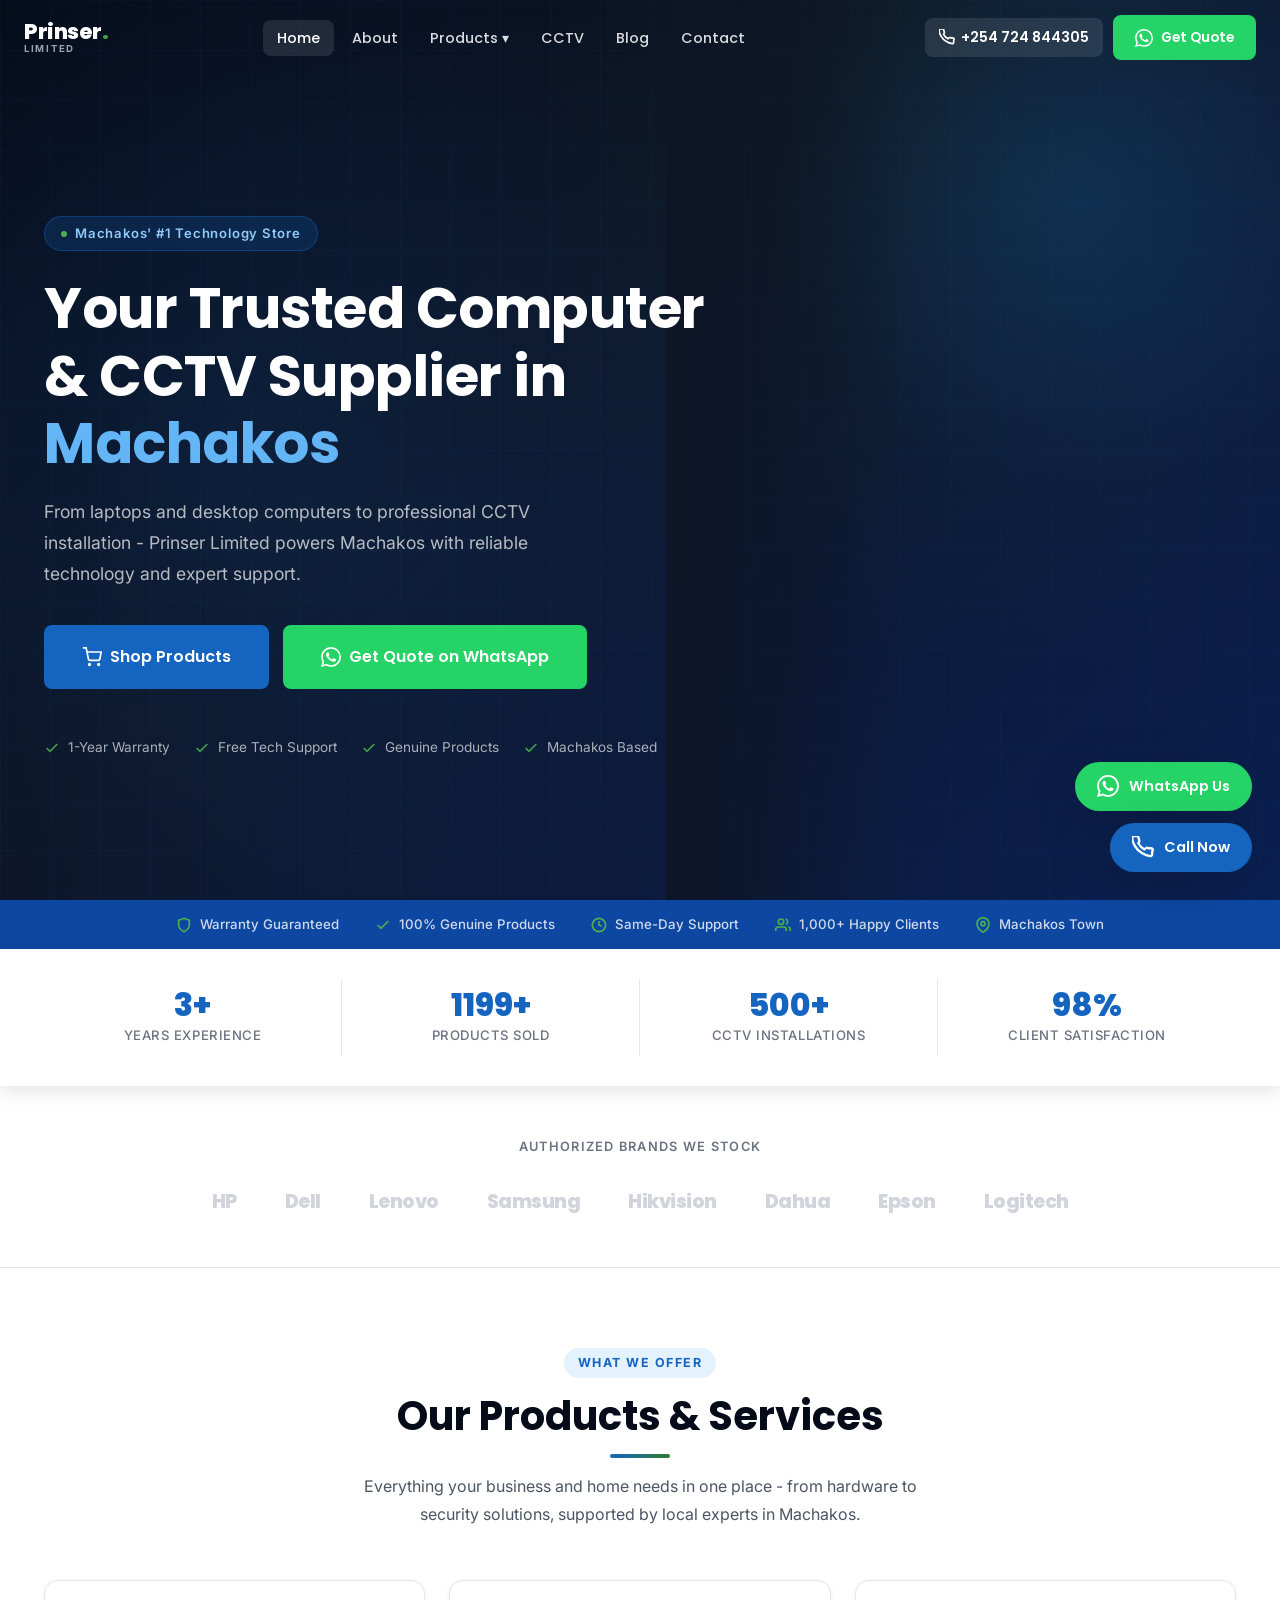
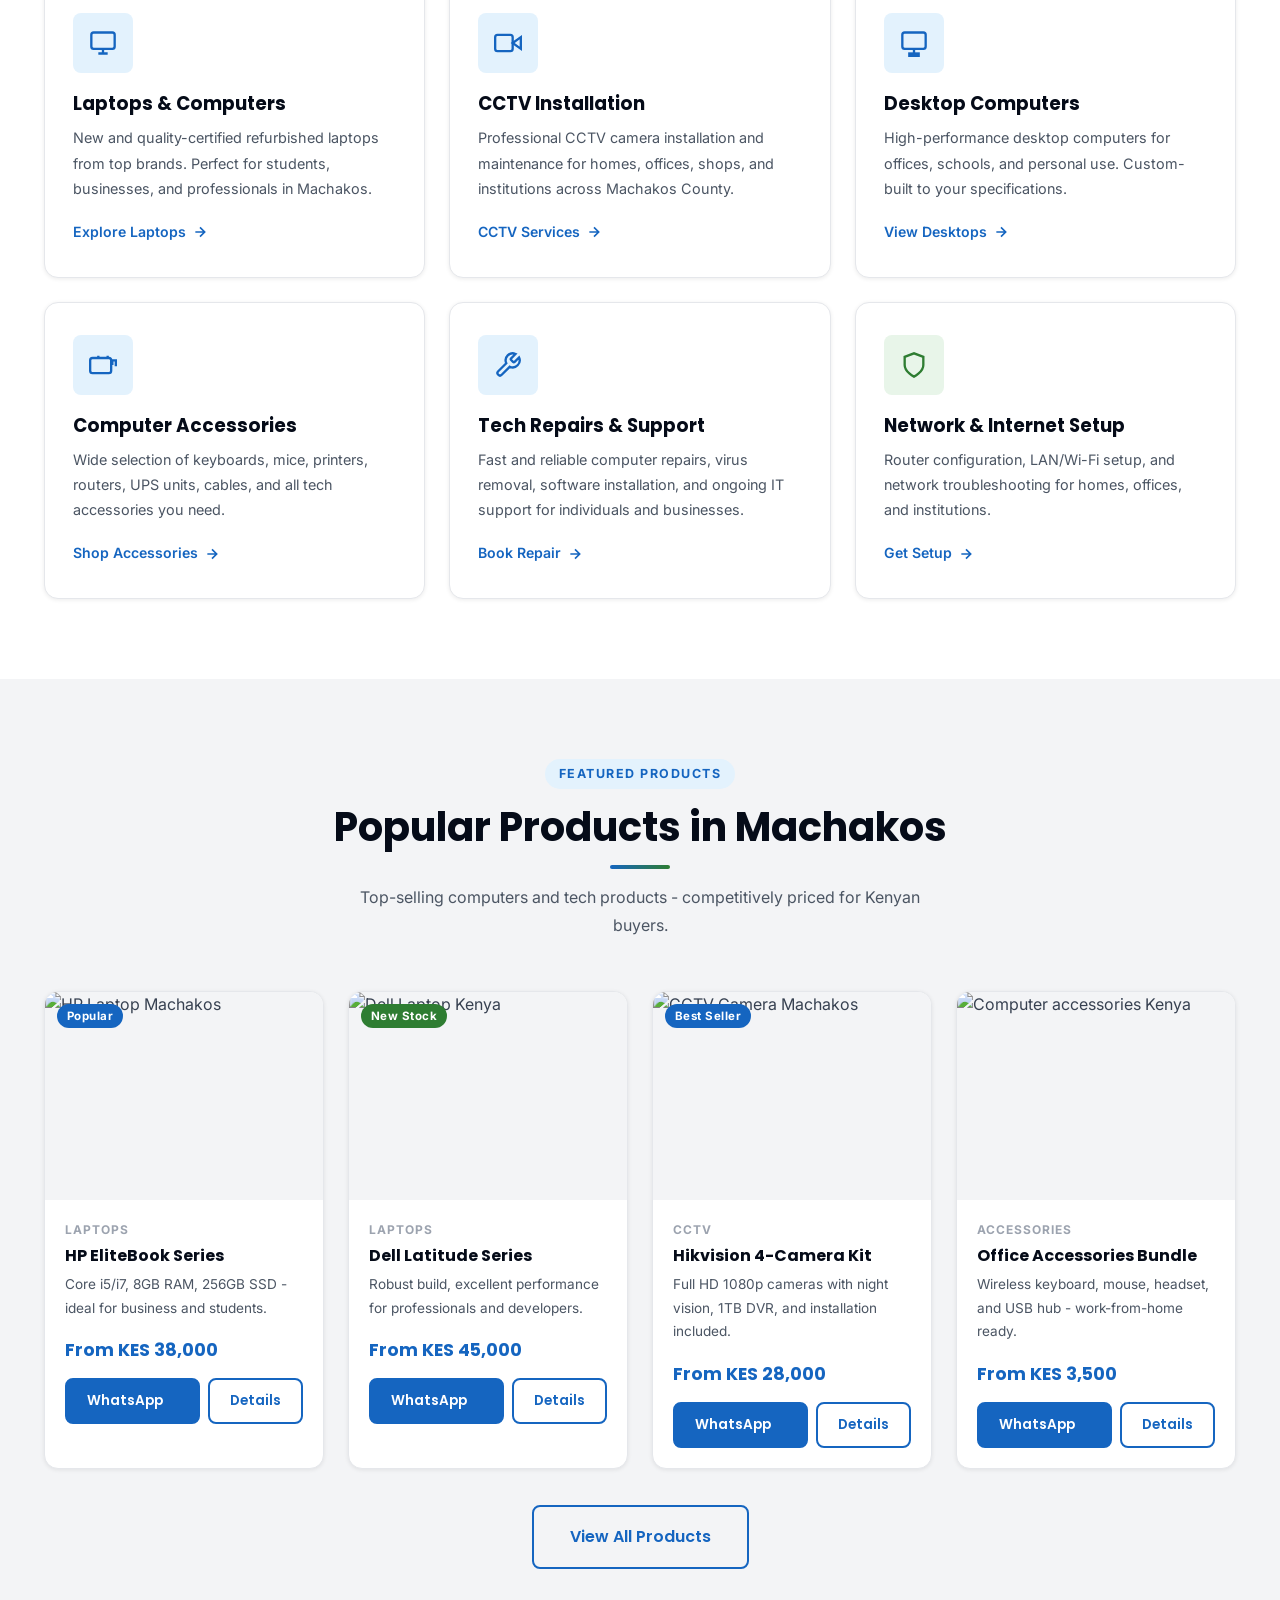
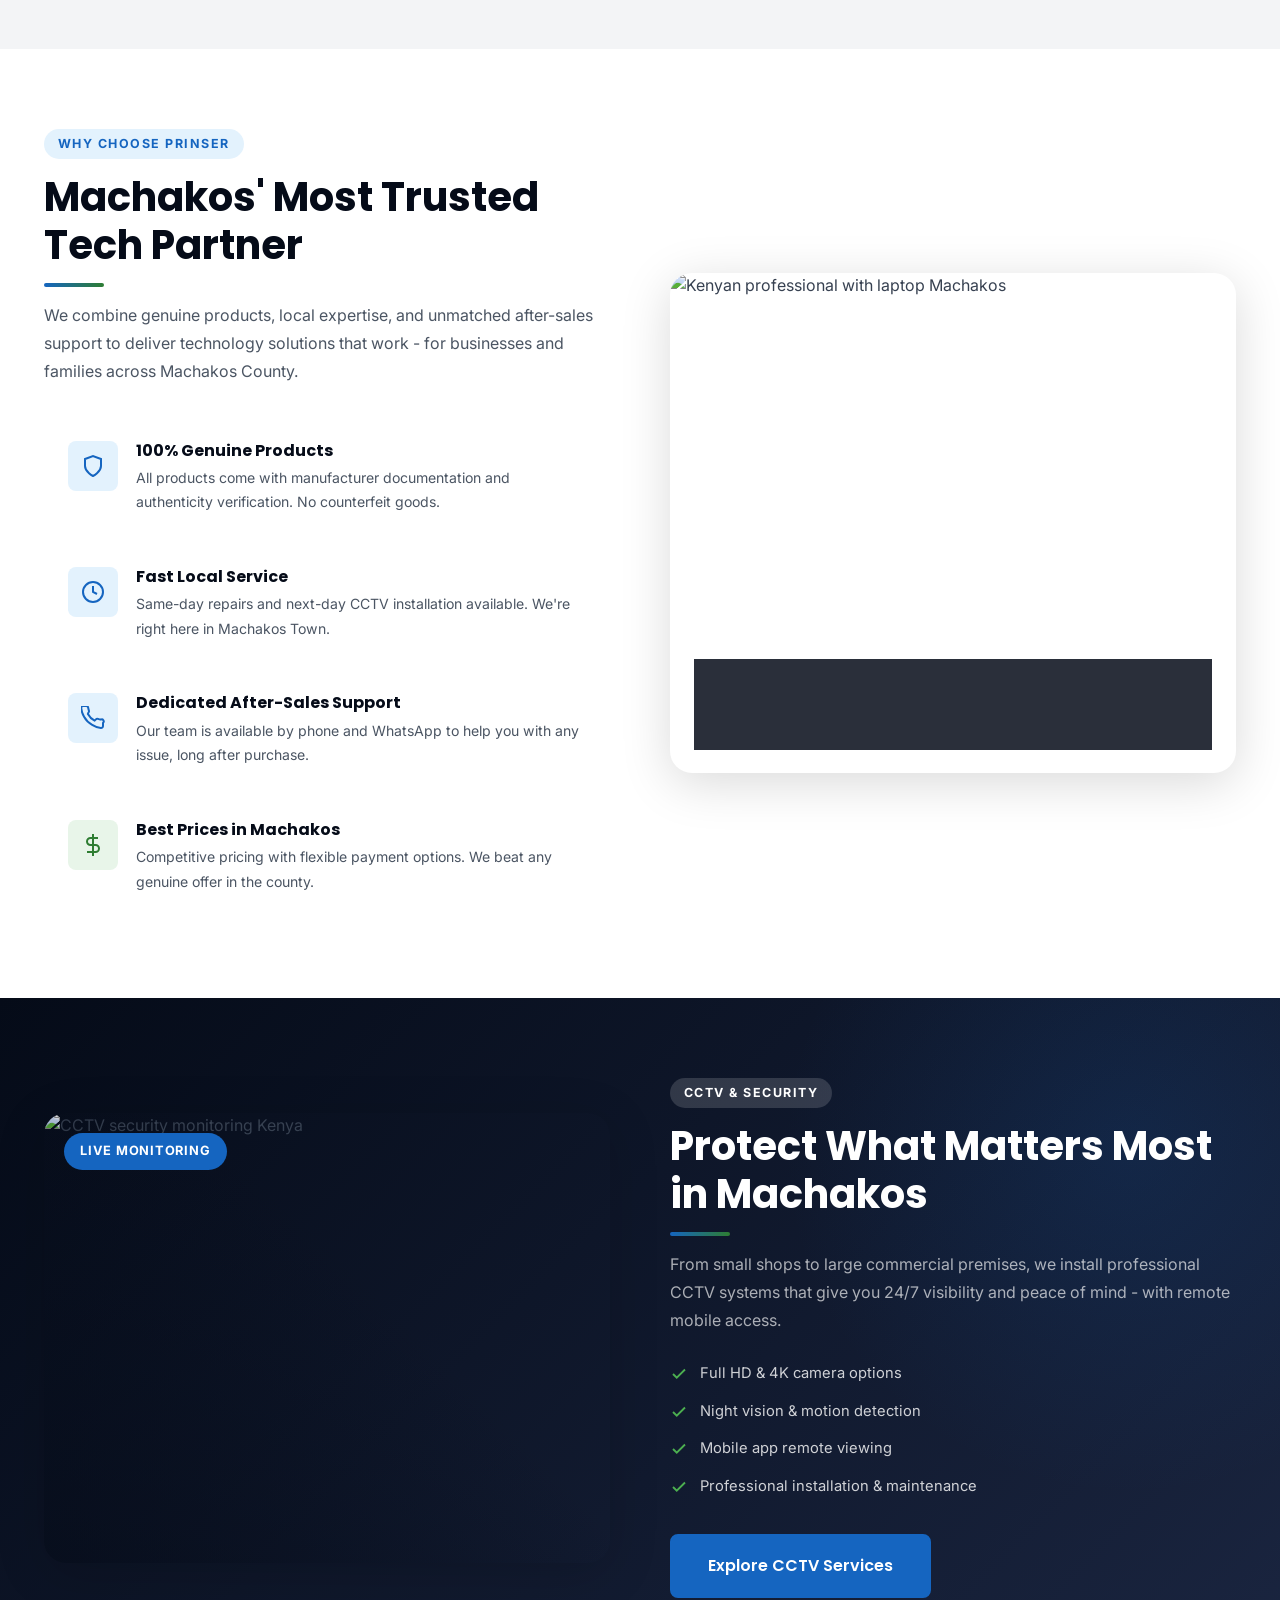
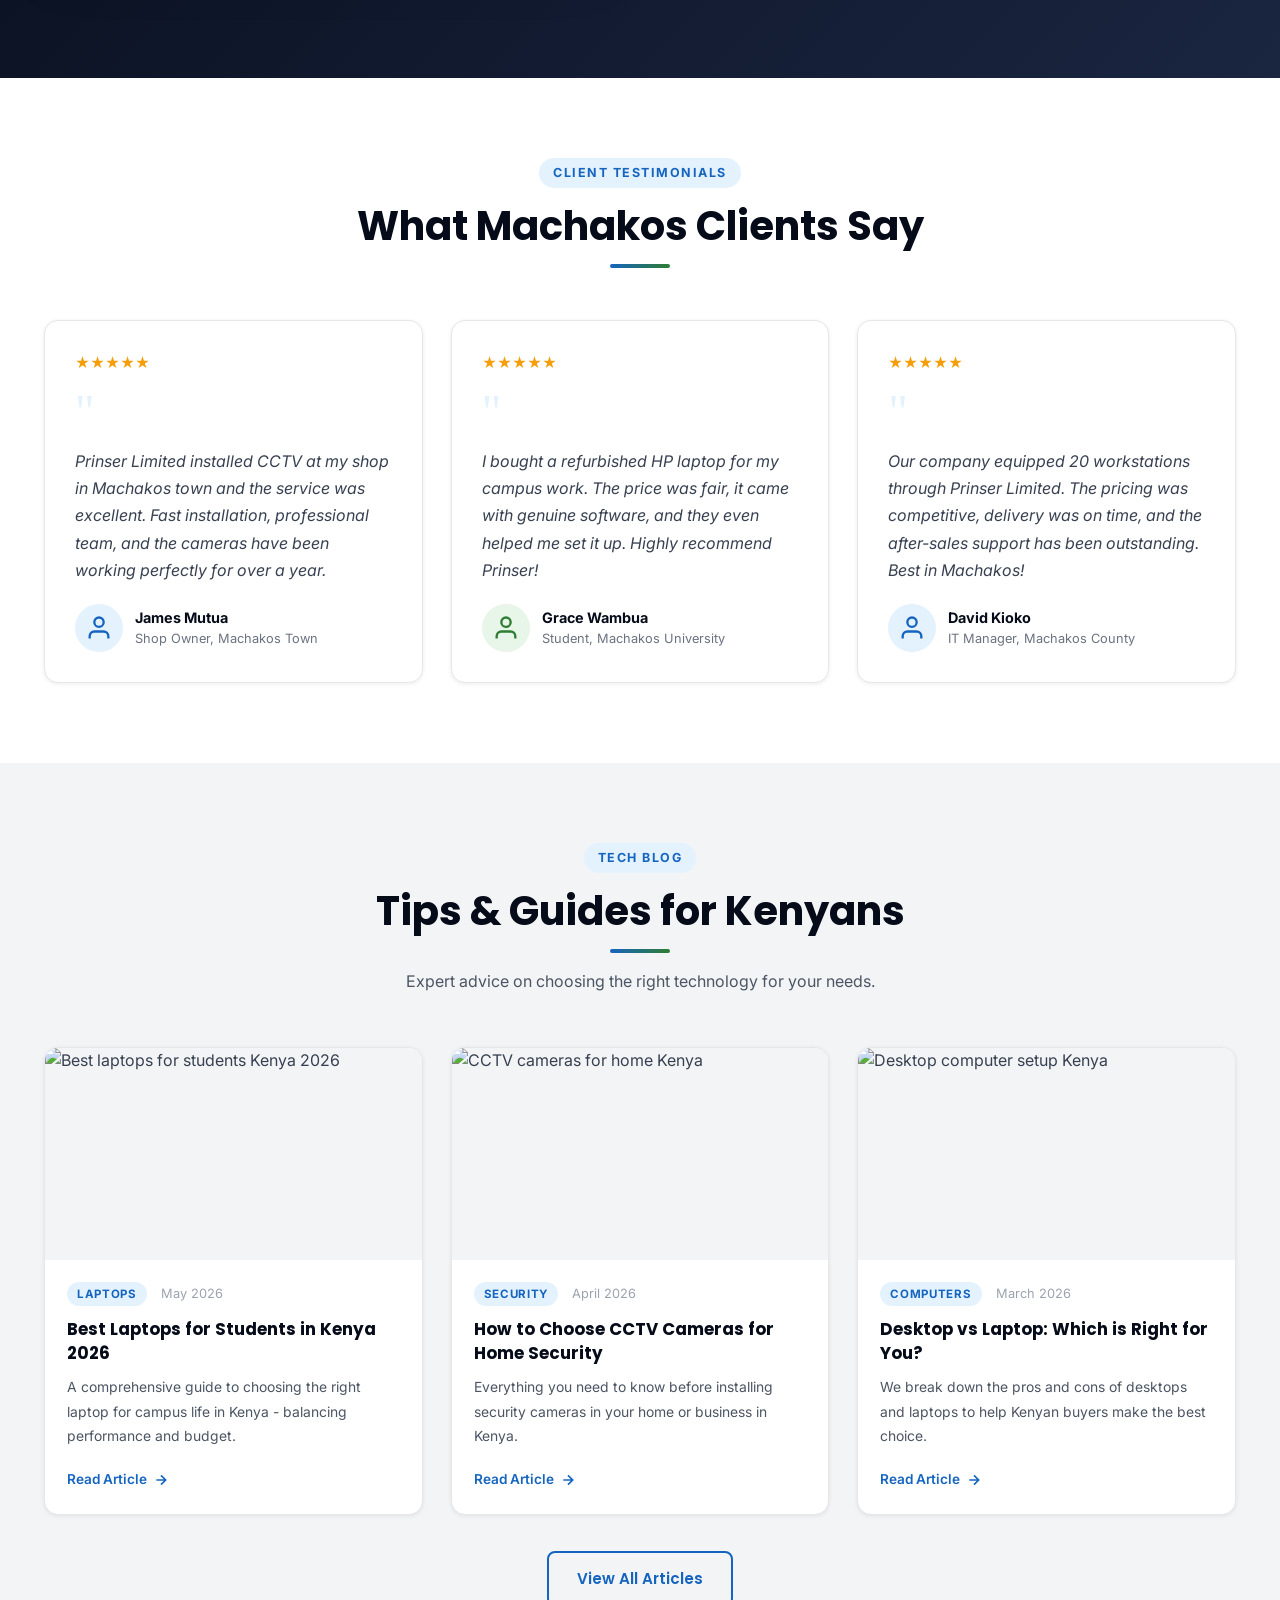
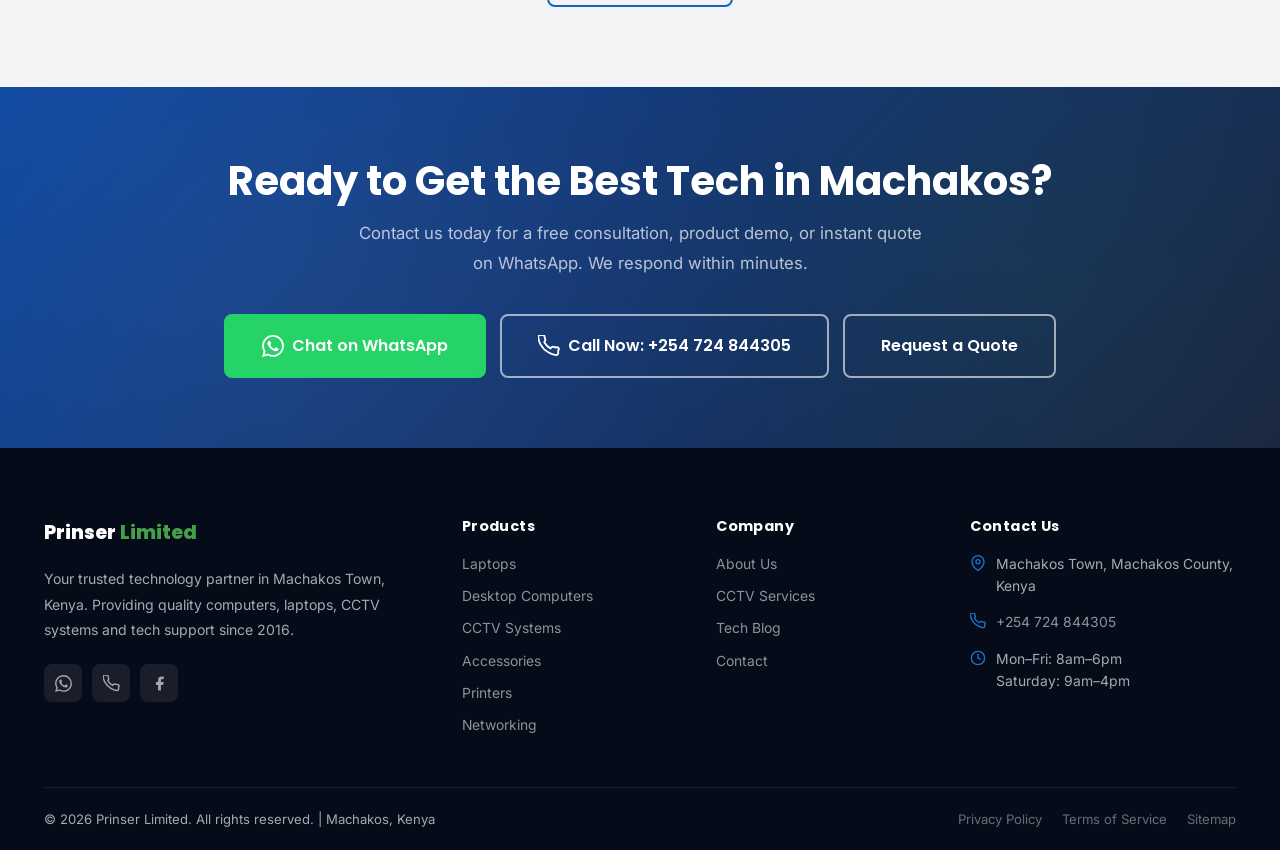
==== commit ffd67302: "Update hero to video, fix experience to 3 years, add logo, remove em dashes - Replace homepage hero " ====
--- a/index.html
+++ b/index.html
@@ -1,4 +1,4 @@
-<!DOCTYPE html>
+﻿<!DOCTYPE html>
 <html lang="en">
 <head>
   <meta charset="UTF-8">
@@ -113,7 +113,9 @@
     <div class="hero-pattern"></div>
     <div class="hero-glow"></div>
     <div class="hero-image">
-      <img src="https://images.unsplash.com/photo-1531482615713-2afd69097998?auto=format&fit=crop&w=1200&q=80" alt="Tech professionals in Machakos">
+      <video autoplay muted loop playsinline>
+        <source src="https://videos.pexels.com/video-files/3048526/3048526-hd_1920_1080_30fps.mp4" type="video/mp4">
+      </video>
     </div>
     <div class="container">
       <div class="hero-content">
@@ -122,7 +124,7 @@
           Machakos' #1 Technology Store
         </div>
         <h1>Your Trusted Computer &amp; CCTV Supplier in <span>Machakos</span></h1>
-        <p class="hero-sub">From laptops and desktop computers to professional CCTV installation — Prinser Limited powers Machakos with reliable technology and expert support.</p>
+        <p class="hero-sub">From laptops and desktop computers to professional CCTV installation - Prinser Limited powers Machakos with reliable technology and expert support.</p>
         <div class="hero-actions">
           <a href="products.html" class="btn btn-primary btn-lg">
             <svg width="20" height="20" viewBox="0 0 24 24" fill="none" stroke="currentColor" stroke-width="2"><circle cx="9" cy="21" r="1"/><circle cx="20" cy="21" r="1"/><path d="M1 1h4l2.68 13.39a2 2 0 002 1.61h9.72a2 2 0 002-1.61L23 6H6"/></svg>
@@ -188,7 +190,7 @@
     <div class="container">
       <div class="stats-grid">
         <div class="stat-item reveal">
-          <div class="stat-number" data-target="8" data-suffix="+">0+</div>
+          <div class="stat-number" data-target="3" data-suffix="+">0+</div>
           <div class="stat-label">Years Experience</div>
         </div>
         <div class="stat-item reveal reveal-delay-1">
@@ -231,7 +233,7 @@
         <span class="section-label">What We Offer</span>
         <h2>Our Products &amp; Services</h2>
         <div class="section-divider"></div>
-        <p>Everything your business and home needs in one place — from hardware to security solutions, supported by local experts in Machakos.</p>
+        <p>Everything your business and home needs in one place - from hardware to security solutions, supported by local experts in Machakos.</p>
       </div>
       <div class="grid-3" style="gap:24px;">
         <div class="service-card reveal">
@@ -311,7 +313,7 @@
         <span class="section-label">Featured Products</span>
         <h2>Popular Products in Machakos</h2>
         <div class="section-divider"></div>
-        <p>Top-selling computers and tech products — competitively priced for Kenyan buyers.</p>
+        <p>Top-selling computers and tech products - competitively priced for Kenyan buyers.</p>
       </div>
       <div class="grid-4 reveal">
         <div class="product-card">
@@ -322,7 +324,7 @@
           <div class="product-body">
             <div class="product-cat">Laptops</div>
             <h3>HP EliteBook Series</h3>
-            <p>Core i5/i7, 8GB RAM, 256GB SSD — ideal for business and students.</p>
+            <p>Core i5/i7, 8GB RAM, 256GB SSD - ideal for business and students.</p>
             <div class="product-price">From KES 38,000</div>
             <div class="product-actions">
               <a href="https://wa.me/254724844305?text=I'm%20interested%20in%20the%20HP%20EliteBook" target="_blank" class="btn btn-primary btn-sm" style="flex:1;">WhatsApp</a>
@@ -369,7 +371,7 @@
           <div class="product-body">
             <div class="product-cat">Accessories</div>
             <h3>Office Accessories Bundle</h3>
-            <p>Wireless keyboard, mouse, headset, and USB hub — work-from-home ready.</p>
+            <p>Wireless keyboard, mouse, headset, and USB hub - work-from-home ready.</p>
             <div class="product-price">From KES 3,500</div>
             <div class="product-actions">
               <a href="https://wa.me/254724844305?text=I'm%20interested%20in%20office%20accessories" target="_blank" class="btn btn-primary btn-sm" style="flex:1;">WhatsApp</a>
@@ -392,7 +394,7 @@
           <span class="section-label">Why Choose Prinser</span>
           <h2>Machakos' Most Trusted Tech Partner</h2>
           <div class="section-divider"></div>
-          <p style="color:var(--gray-600); margin-bottom:32px;">We combine genuine products, local expertise, and unmatched after-sales support to deliver technology solutions that work — for businesses and families across Machakos County.</p>
+          <p style="color:var(--gray-600); margin-bottom:32px;">We combine genuine products, local expertise, and unmatched after-sales support to deliver technology solutions that work - for businesses and families across Machakos County.</p>
           <div style="display:flex; flex-direction:column; gap:4px;">
             <div class="feature-item">
               <div class="feature-icon-wrap">
@@ -468,7 +470,7 @@
           <span class="section-label white">CCTV &amp; Security</span>
           <h2 style="color:white;">Protect What Matters Most in Machakos</h2>
           <div class="section-divider"></div>
-          <p style="color:rgba(255,255,255,0.65); margin-bottom:28px;">From small shops to large commercial premises, we install professional CCTV systems that give you 24/7 visibility and peace of mind — with remote mobile access.</p>
+          <p style="color:rgba(255,255,255,0.65); margin-bottom:28px;">From small shops to large commercial premises, we install professional CCTV systems that give you 24/7 visibility and peace of mind - with remote mobile access.</p>
           <ul style="display:flex; flex-direction:column; gap:14px; margin-bottom:36px;">
             <li style="display:flex; align-items:center; gap:12px; color:rgba(255,255,255,0.8); font-size:0.92rem;">
               <svg width="18" height="18" viewBox="0 0 24 24" fill="none" stroke="#4CAF50" stroke-width="2.5"><polyline points="20 6 9 17 4 12"/></svg>
@@ -568,7 +570,7 @@
               <span class="blog-date">May 2026</span>
             </div>
             <h3><a href="blog-laptops-students.html">Best Laptops for Students in Kenya 2026</a></h3>
-            <p>A comprehensive guide to choosing the right laptop for campus life in Kenya — balancing performance and budget.</p>
+            <p>A comprehensive guide to choosing the right laptop for campus life in Kenya - balancing performance and budget.</p>
             <a href="blog-laptops-students.html" class="blog-read-more">
               Read Article
               <svg width="16" height="16" viewBox="0 0 24 24" fill="none" stroke="currentColor" stroke-width="2.5"><path d="M5 12h14M12 5l7 7-7 7"/></svg>
--- a/css/style.css
+++ b/css/style.css
@@ -474,7 +474,7 @@
   width: 48%;
   overflow: hidden;
 }
-.hero-image img {
+.hero-image img, .hero-image video {
   width: 100%;
   height: 100%;
   object-fit: cover;
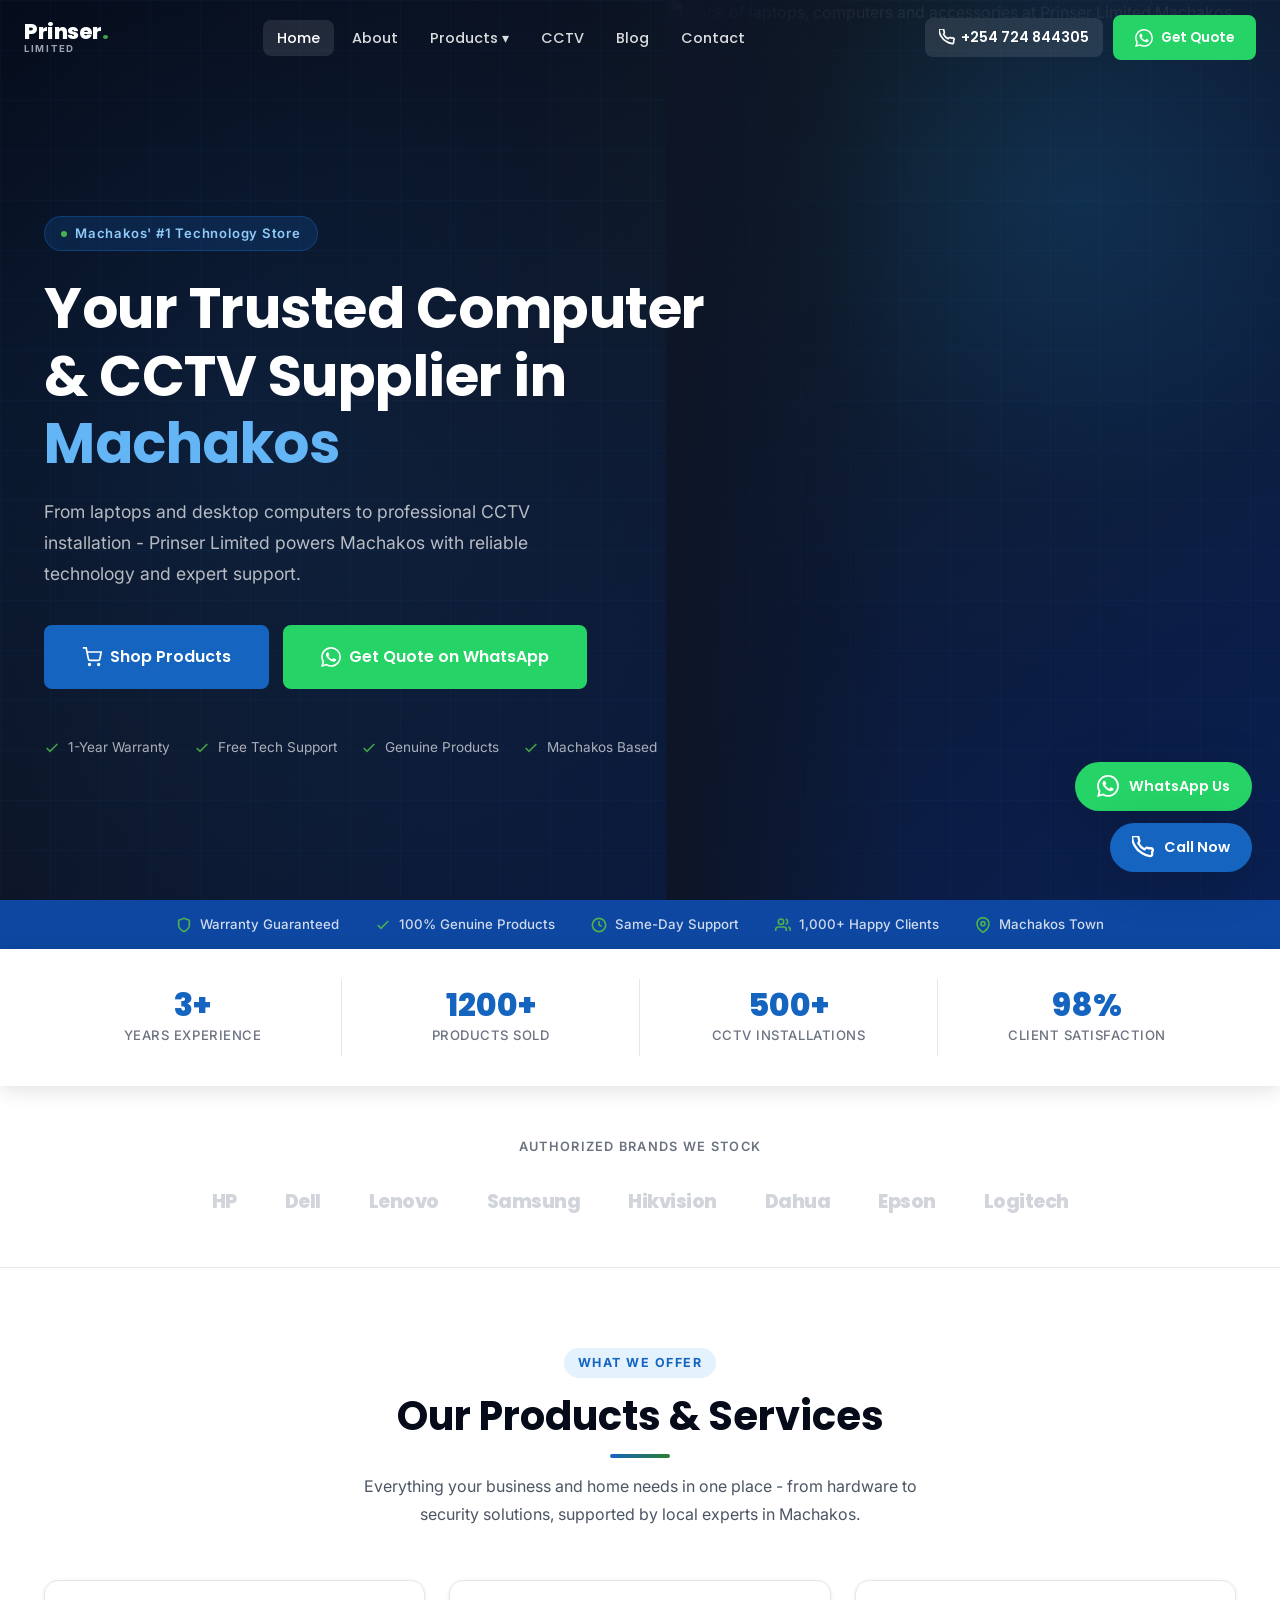
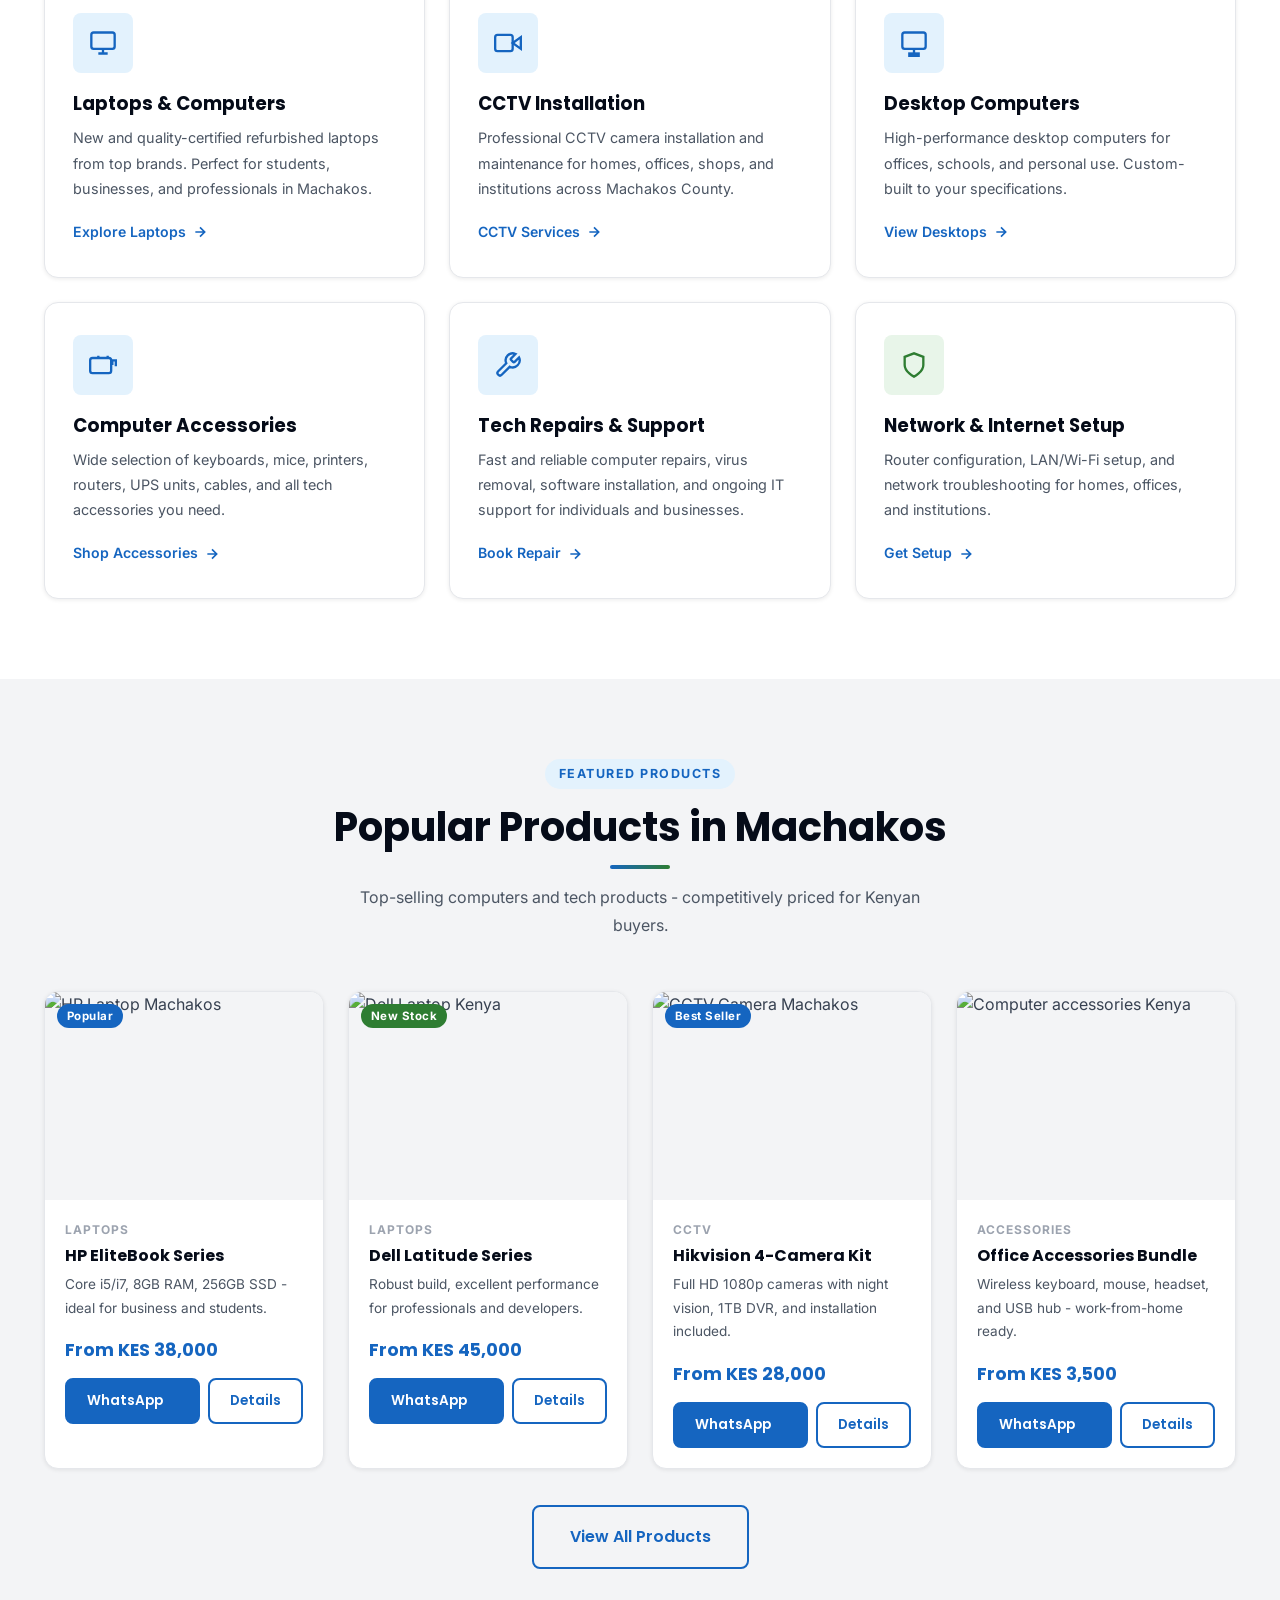
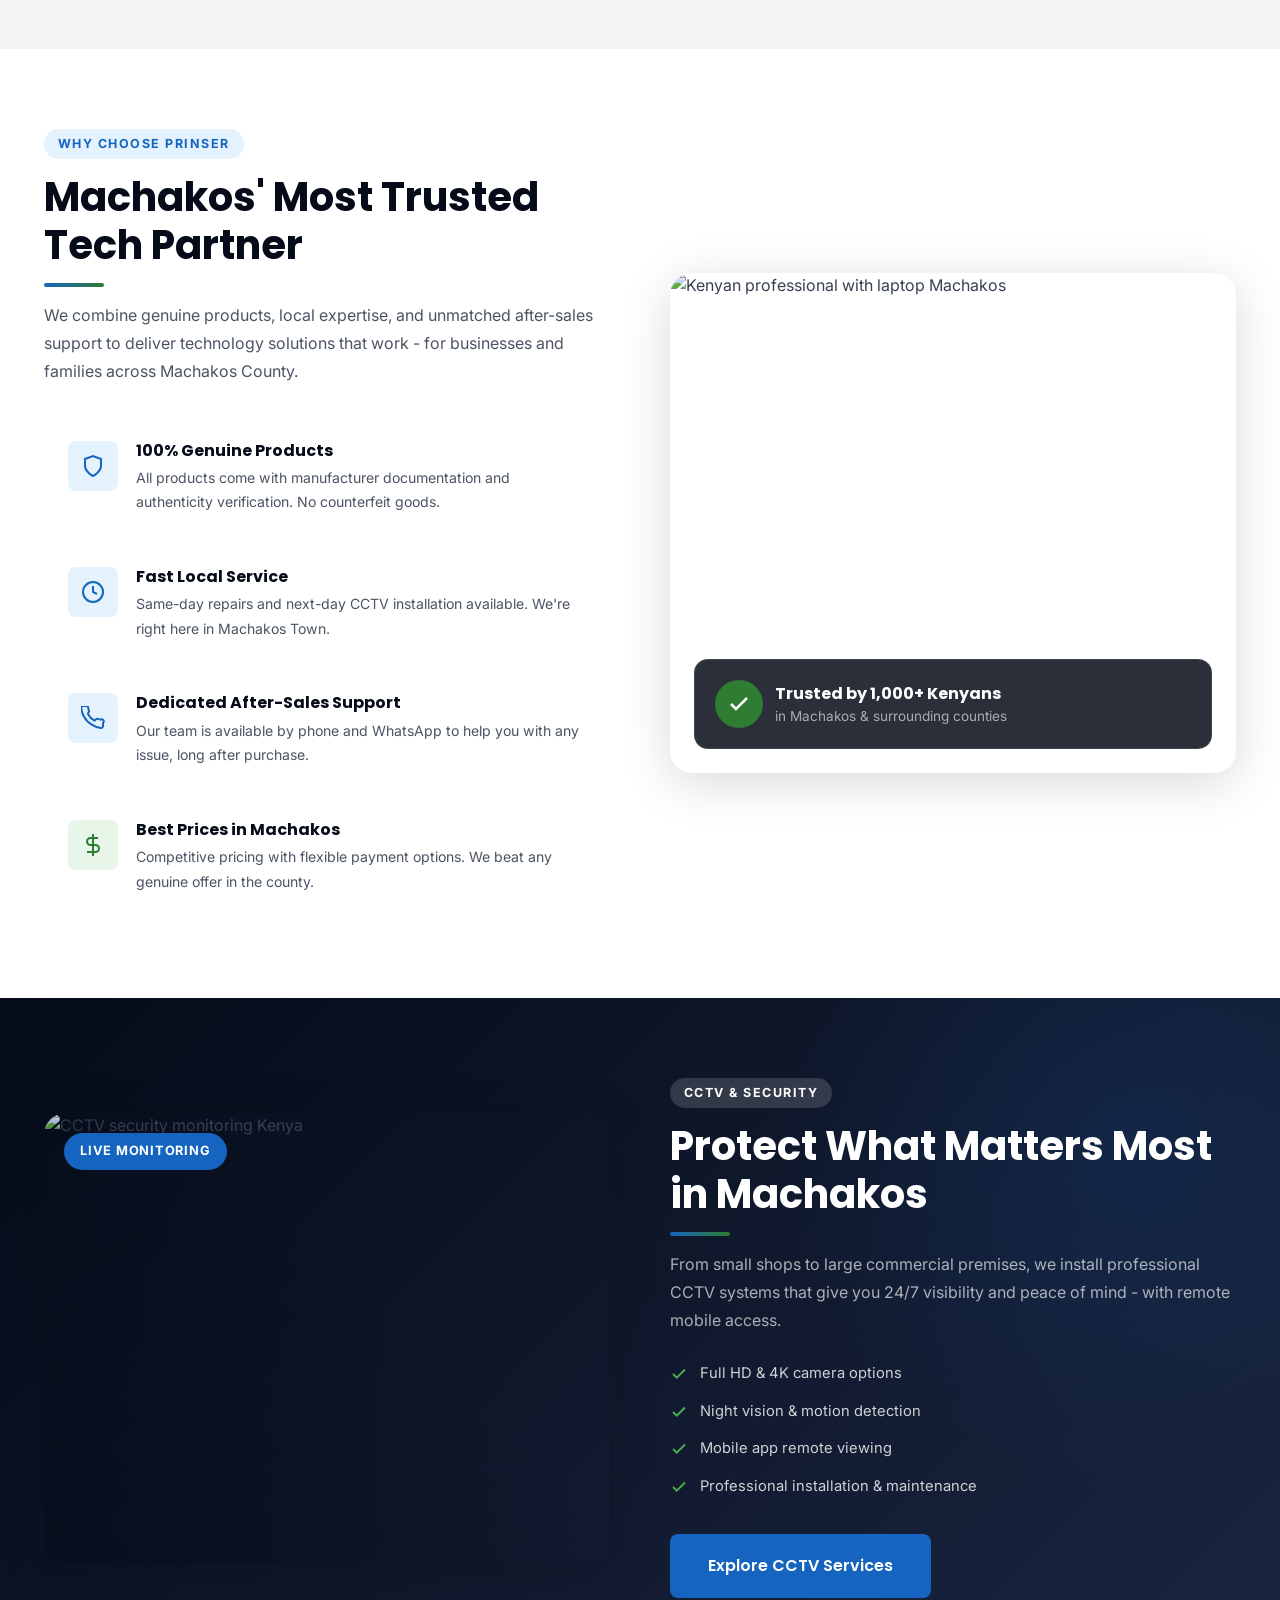
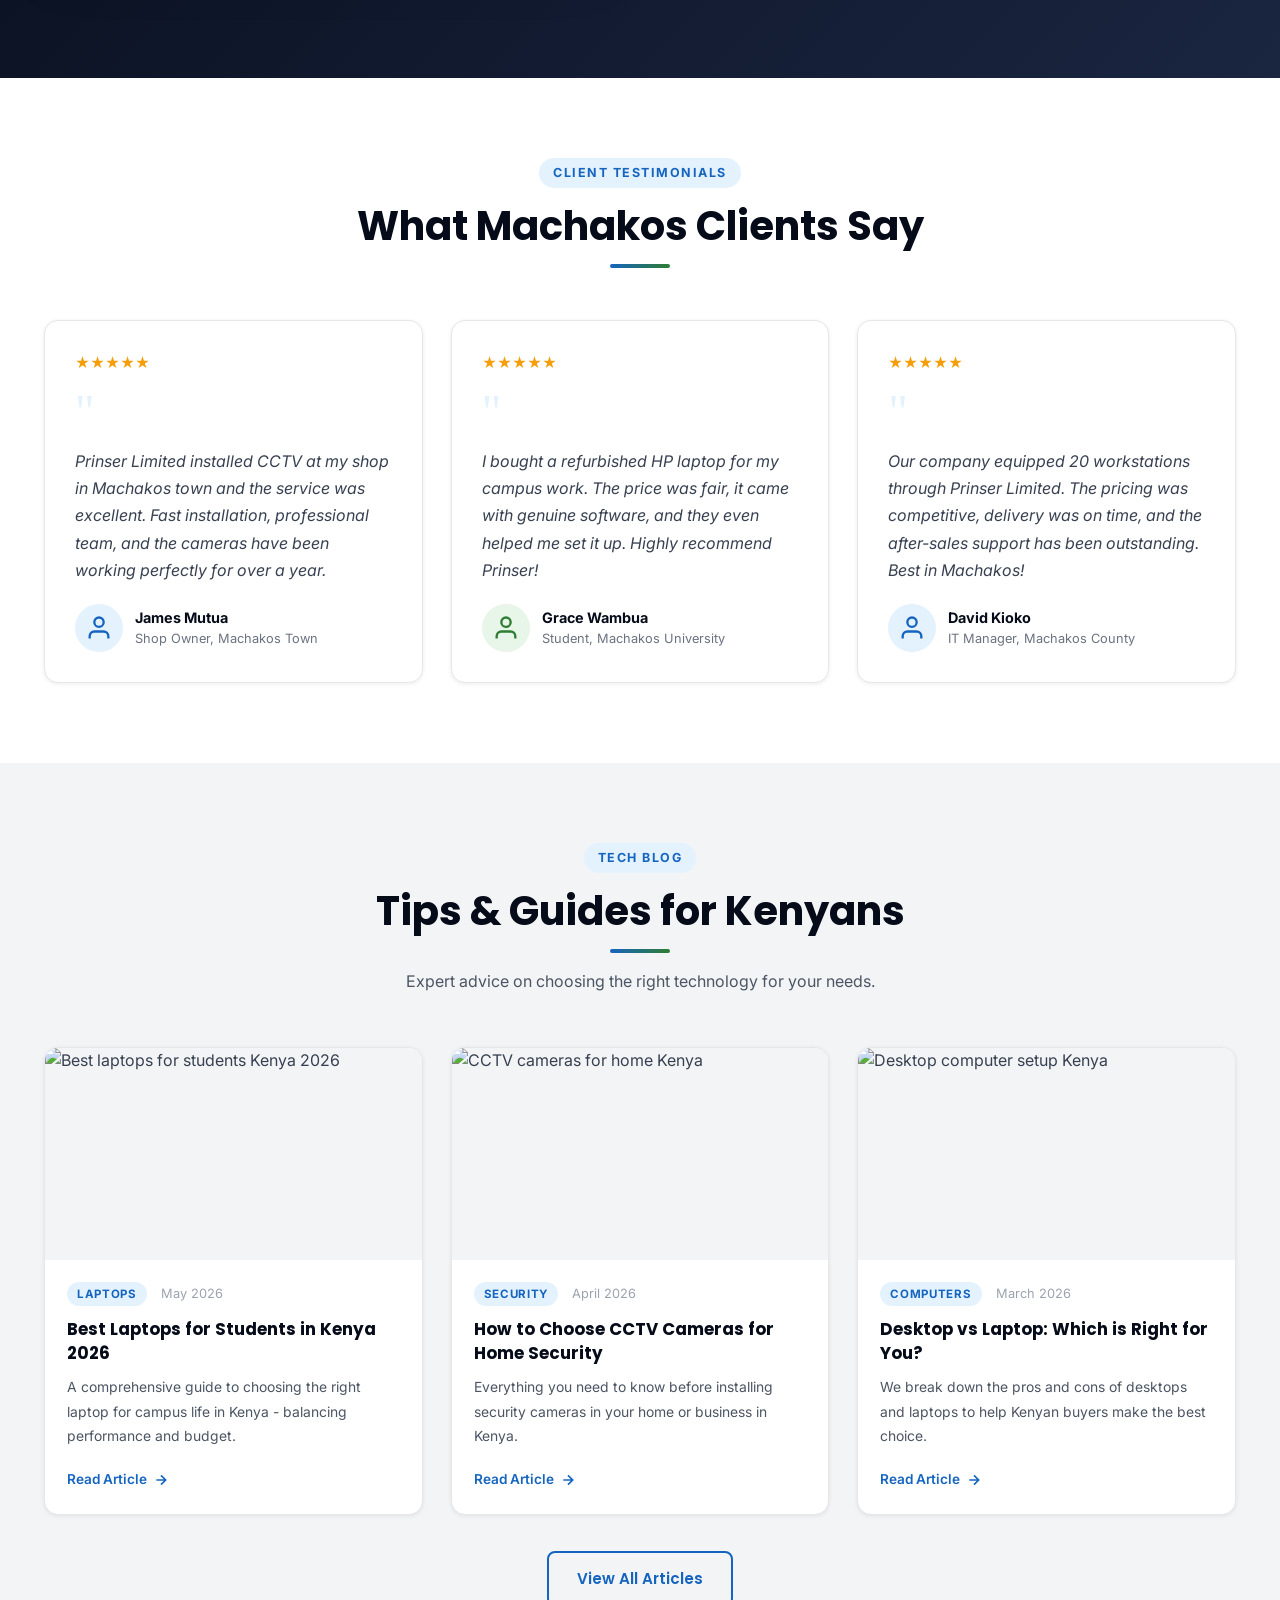
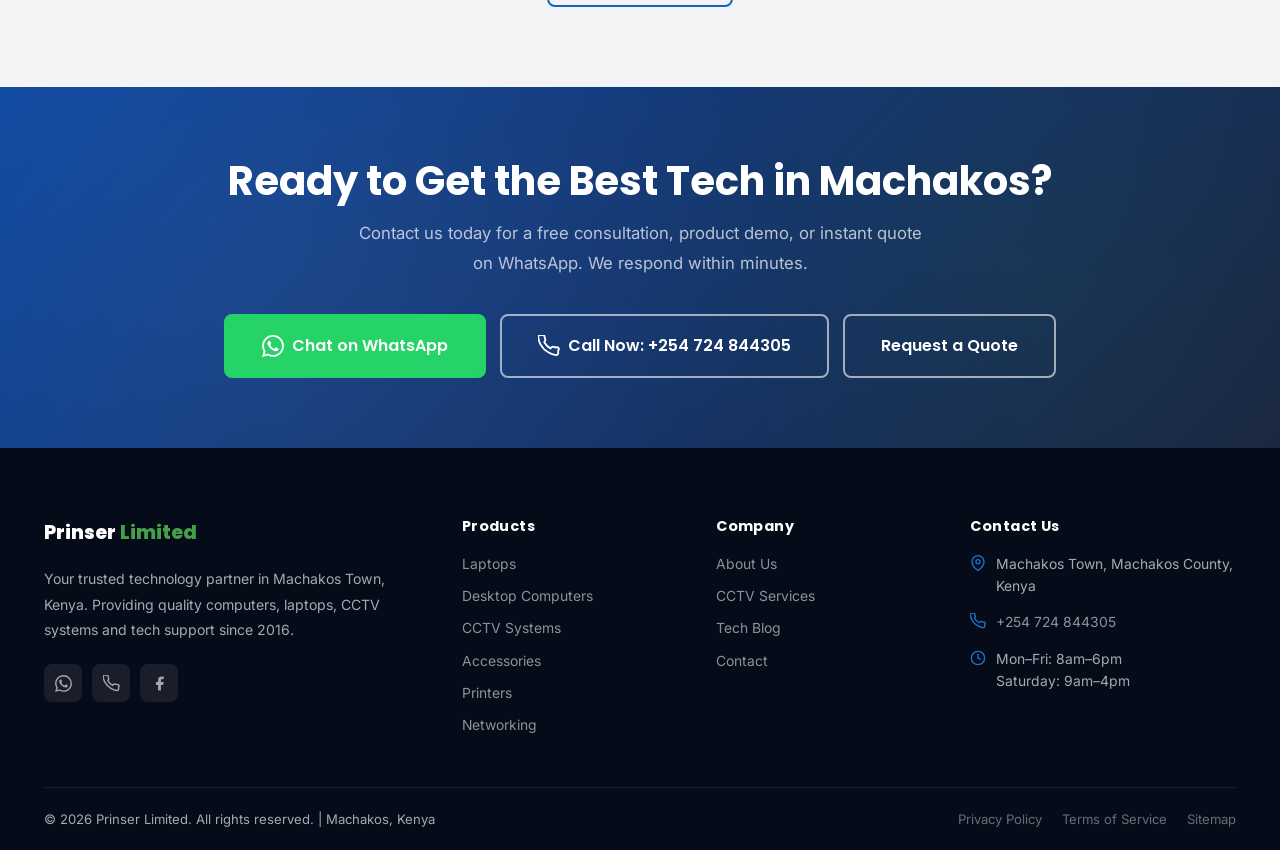
==== commit f72abb60: "Replace hero video with high-quality laptops/computers stock image Co-Authored-By: Claude Sonnet 4.6" ====
--- a/index.html
+++ b/index.html
@@ -113,9 +113,7 @@
     <div class="hero-pattern"></div>
     <div class="hero-glow"></div>
     <div class="hero-image">
-      <video autoplay muted loop playsinline>
-        <source src="https://videos.pexels.com/video-files/3048526/3048526-hd_1920_1080_30fps.mp4" type="video/mp4">
-      </video>
+      <img src="https://images.unsplash.com/photo-1593642634367-d91a135587b5?auto=format&fit=crop&w=1920&q=85" alt="Stock of laptops, computers and accessories at Prinser Limited Machakos">
     </div>
     <div class="container">
       <div class="hero-content">
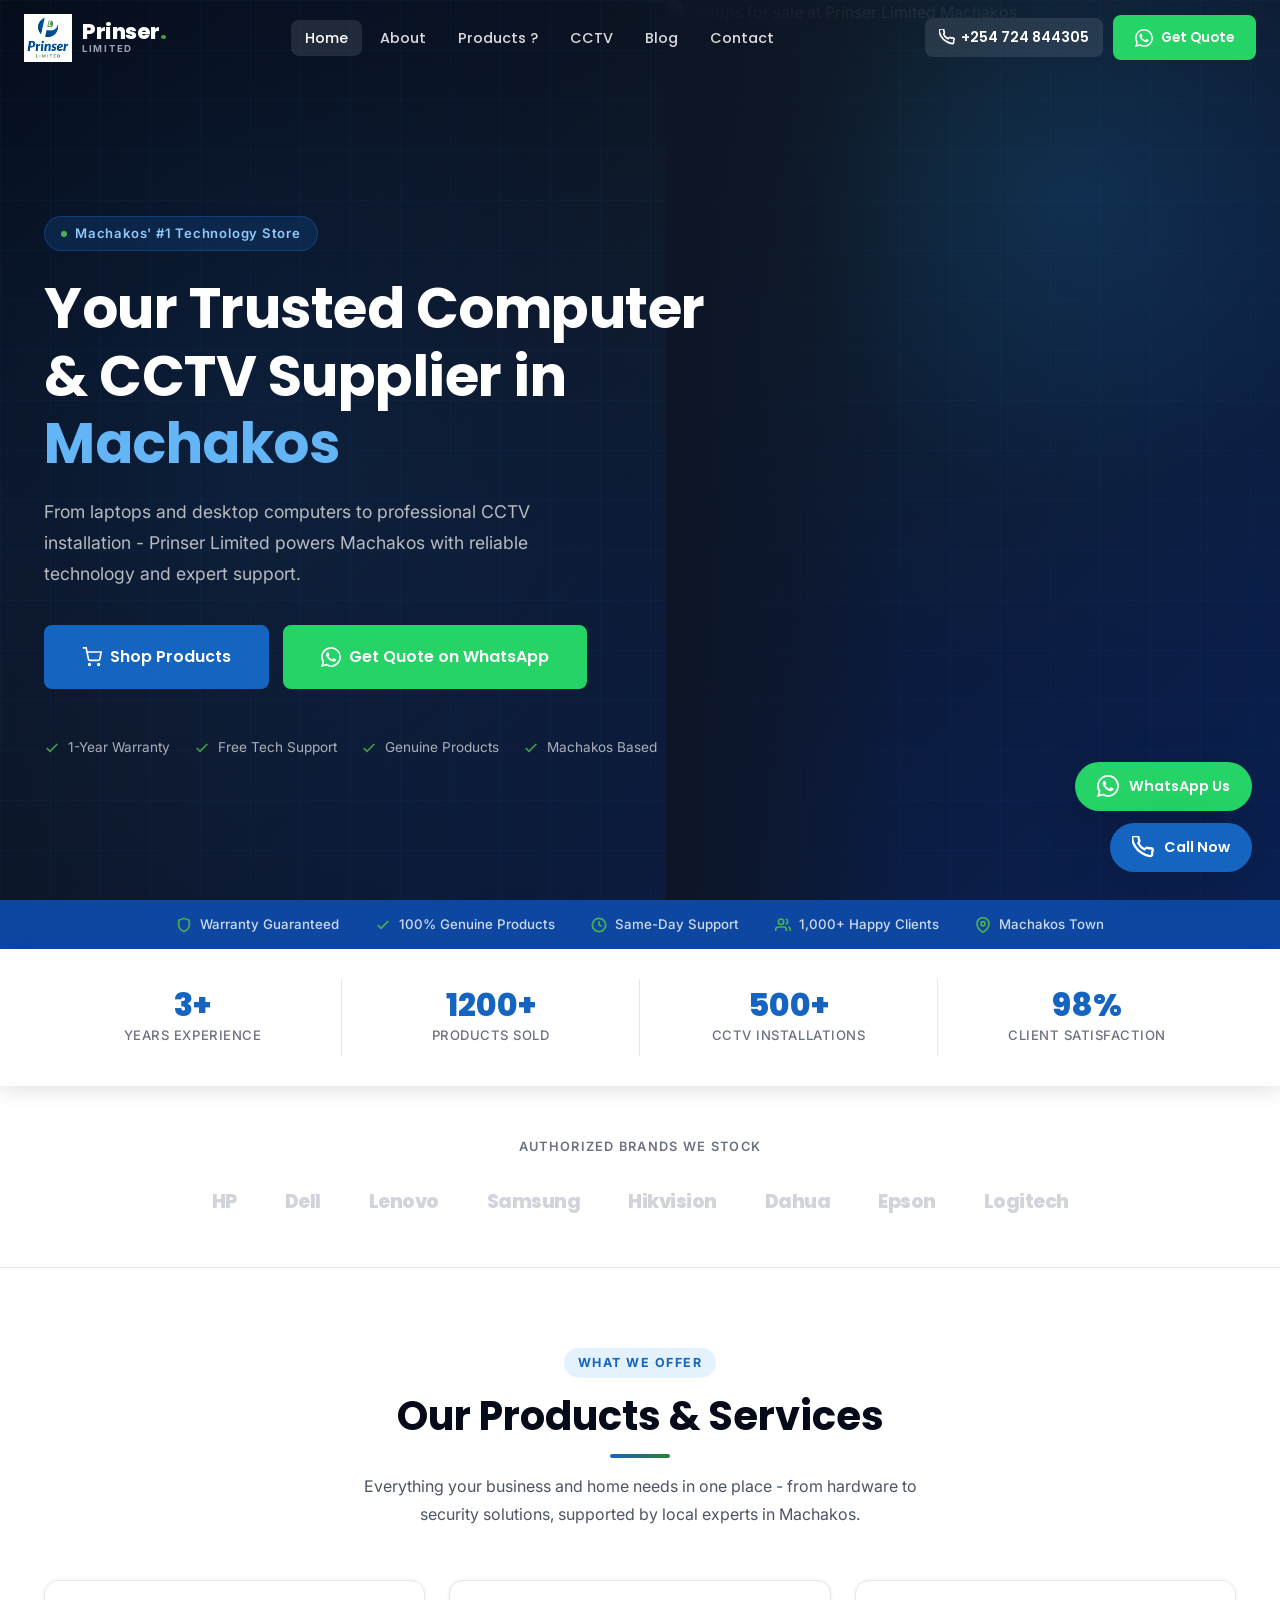
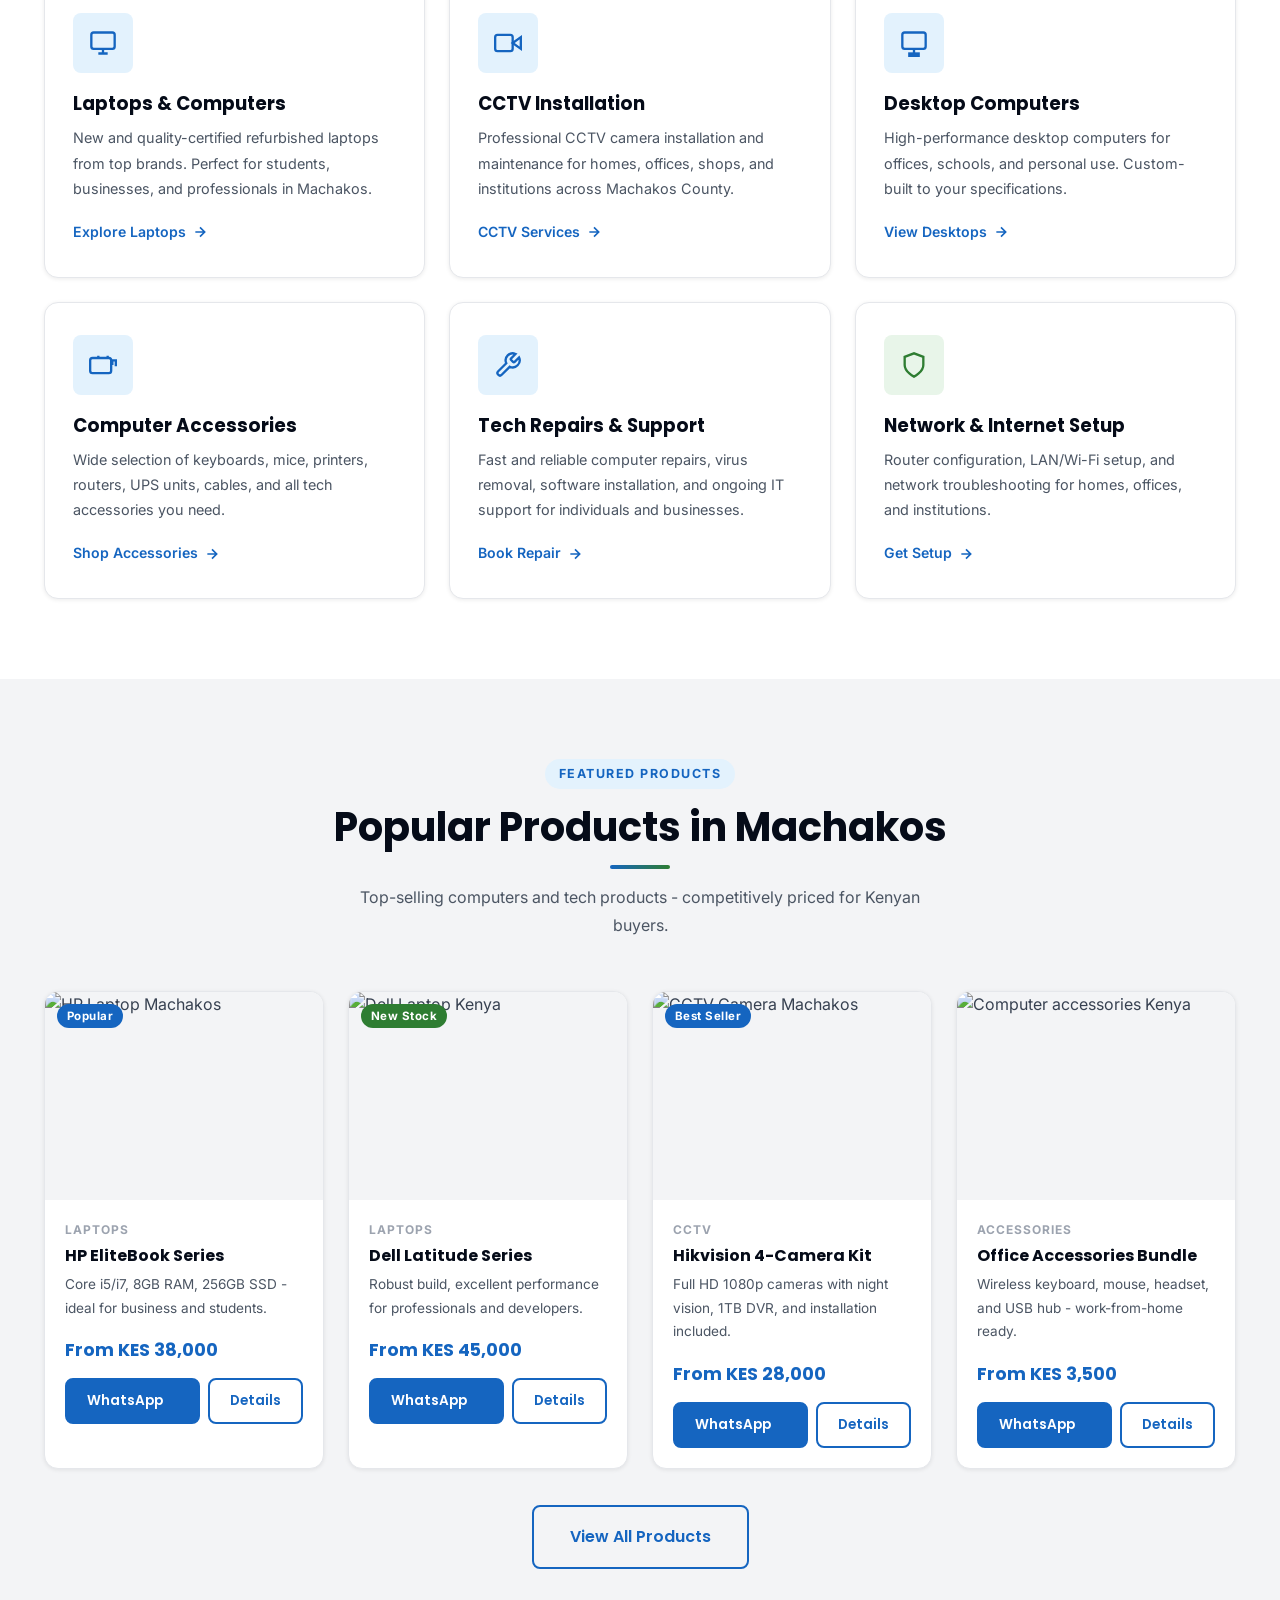
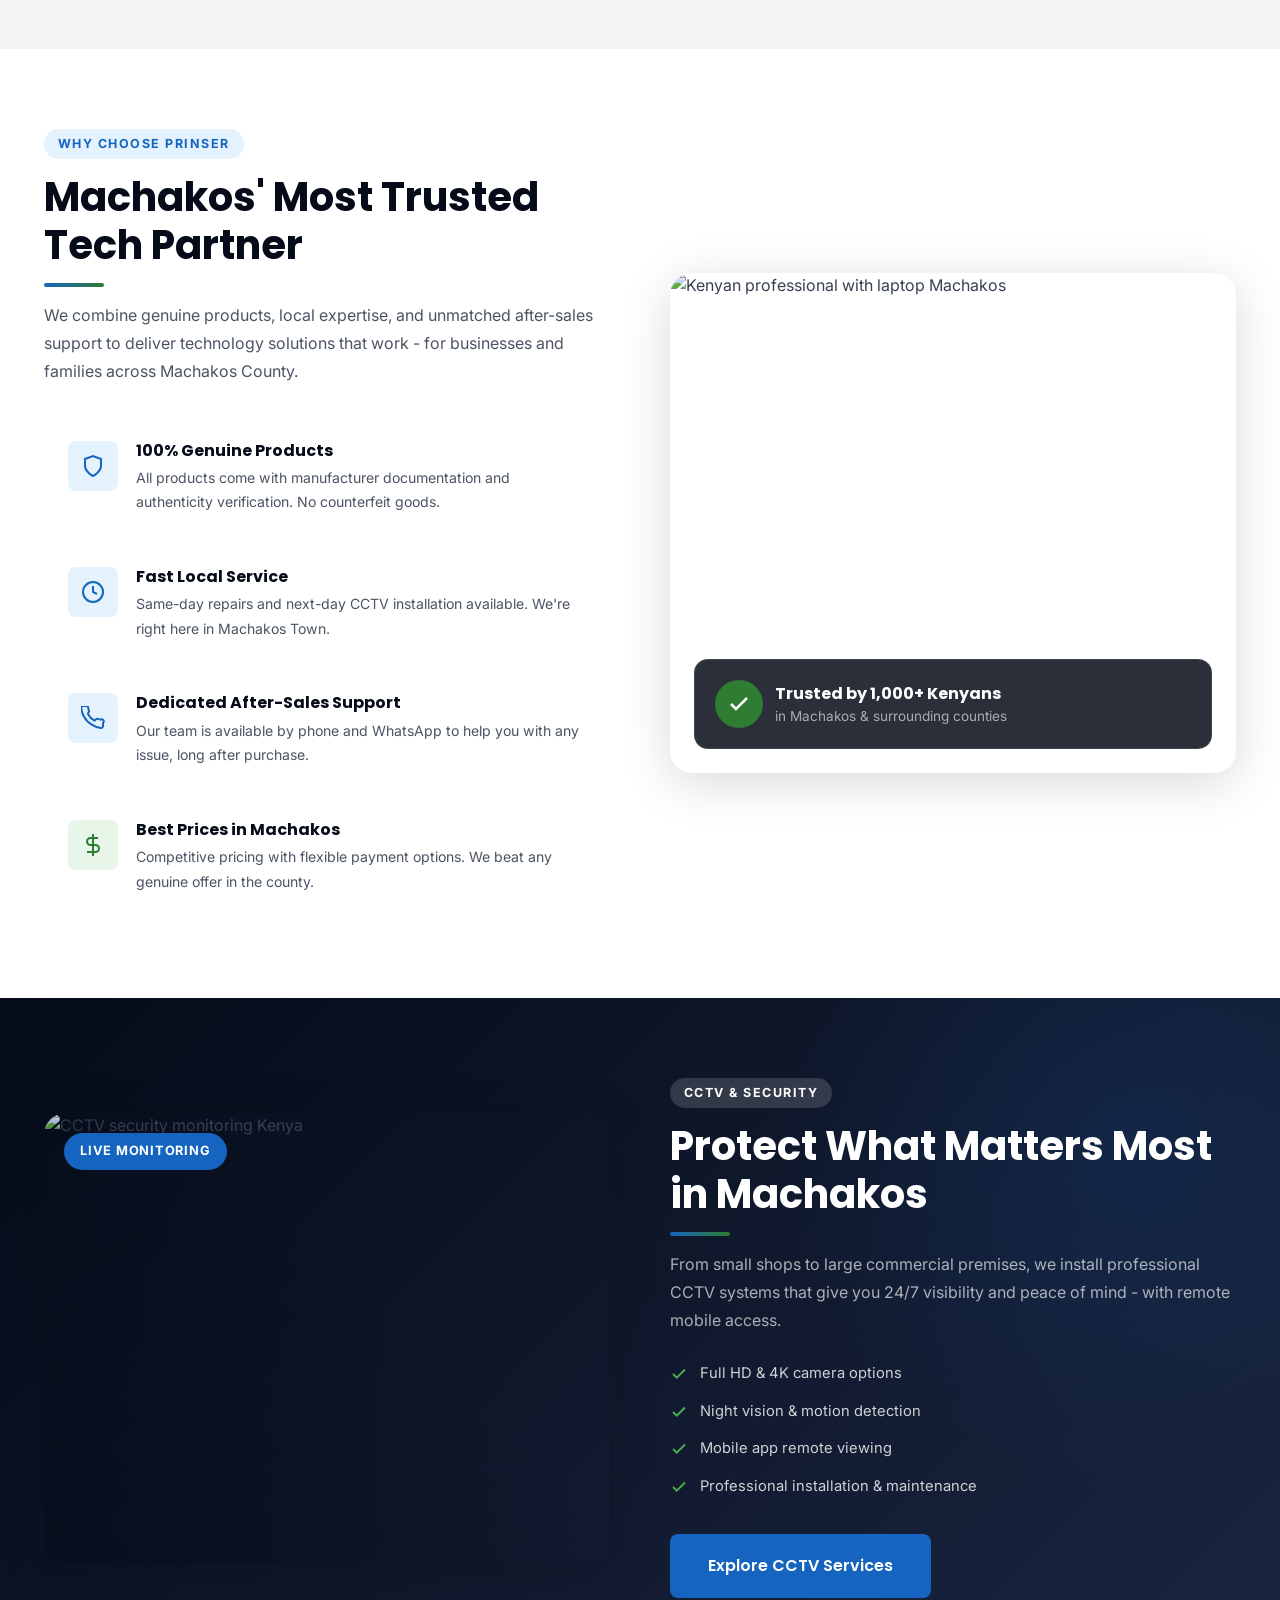
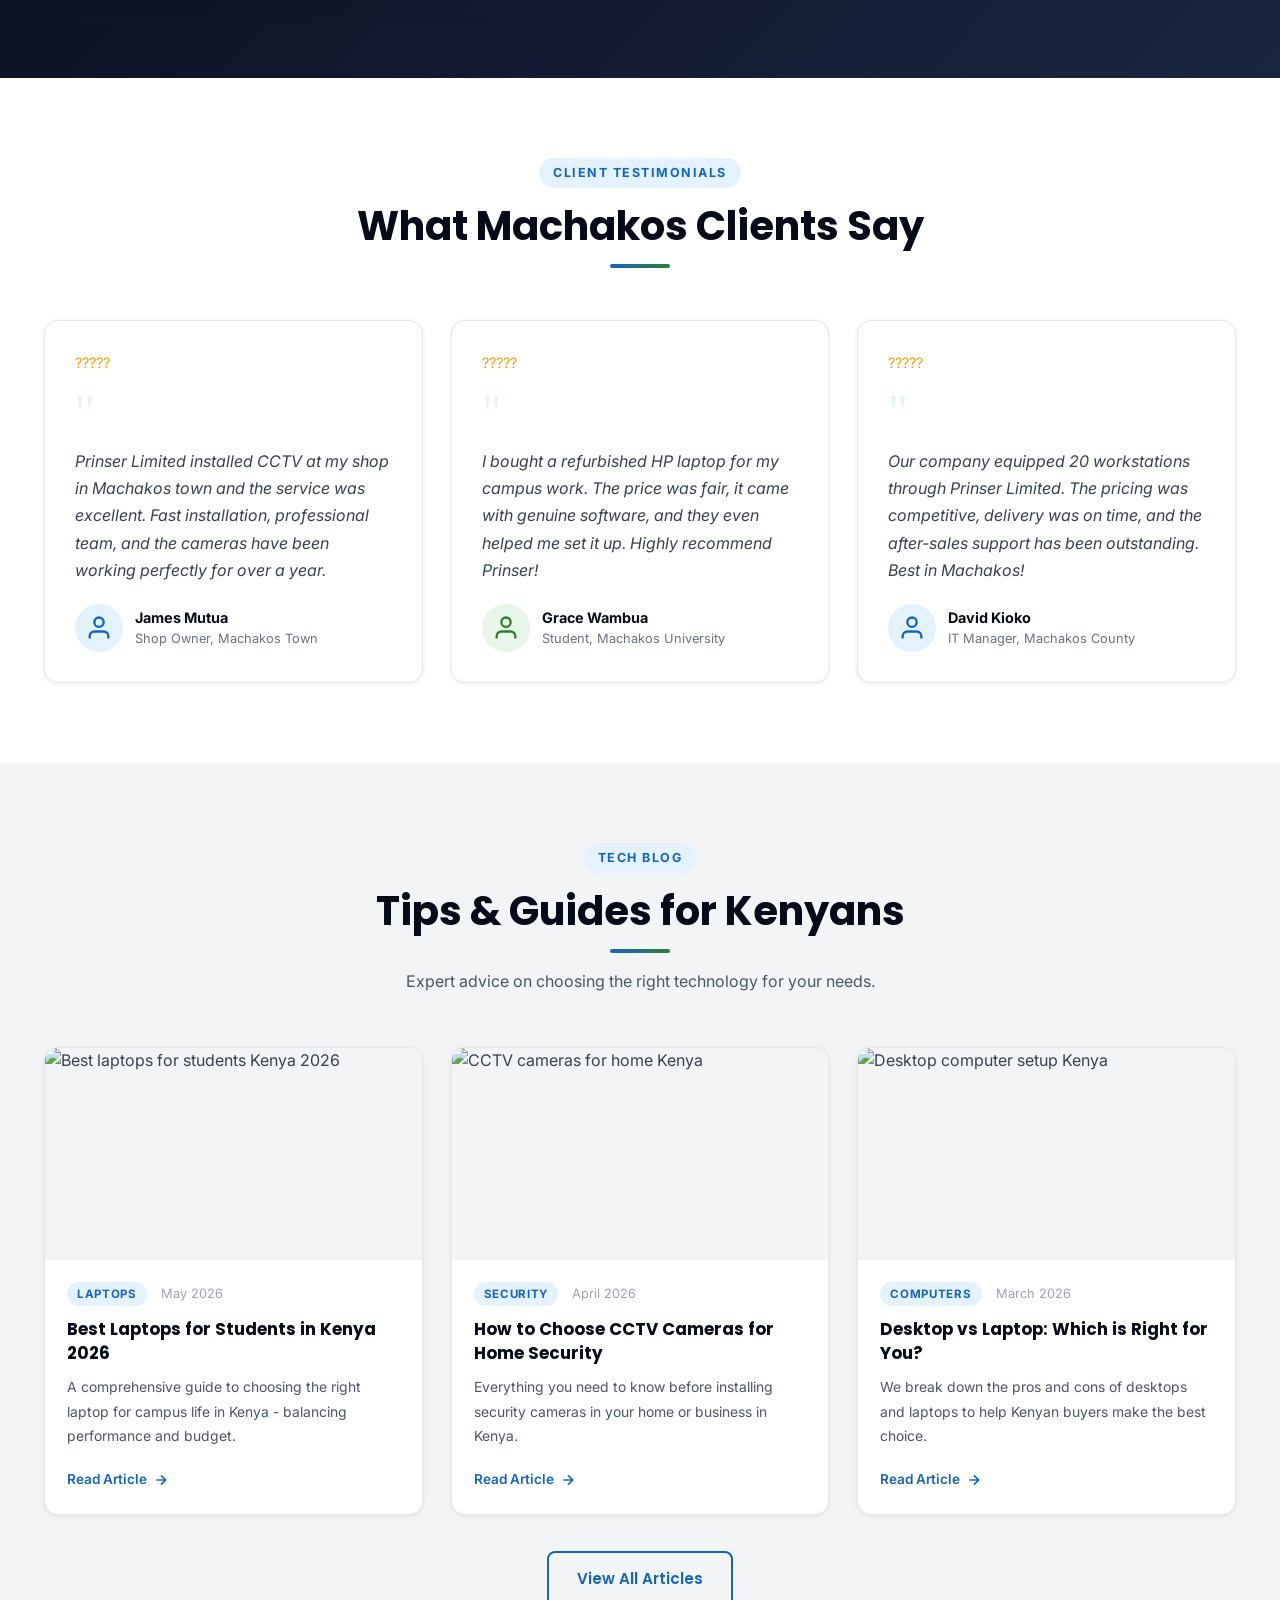
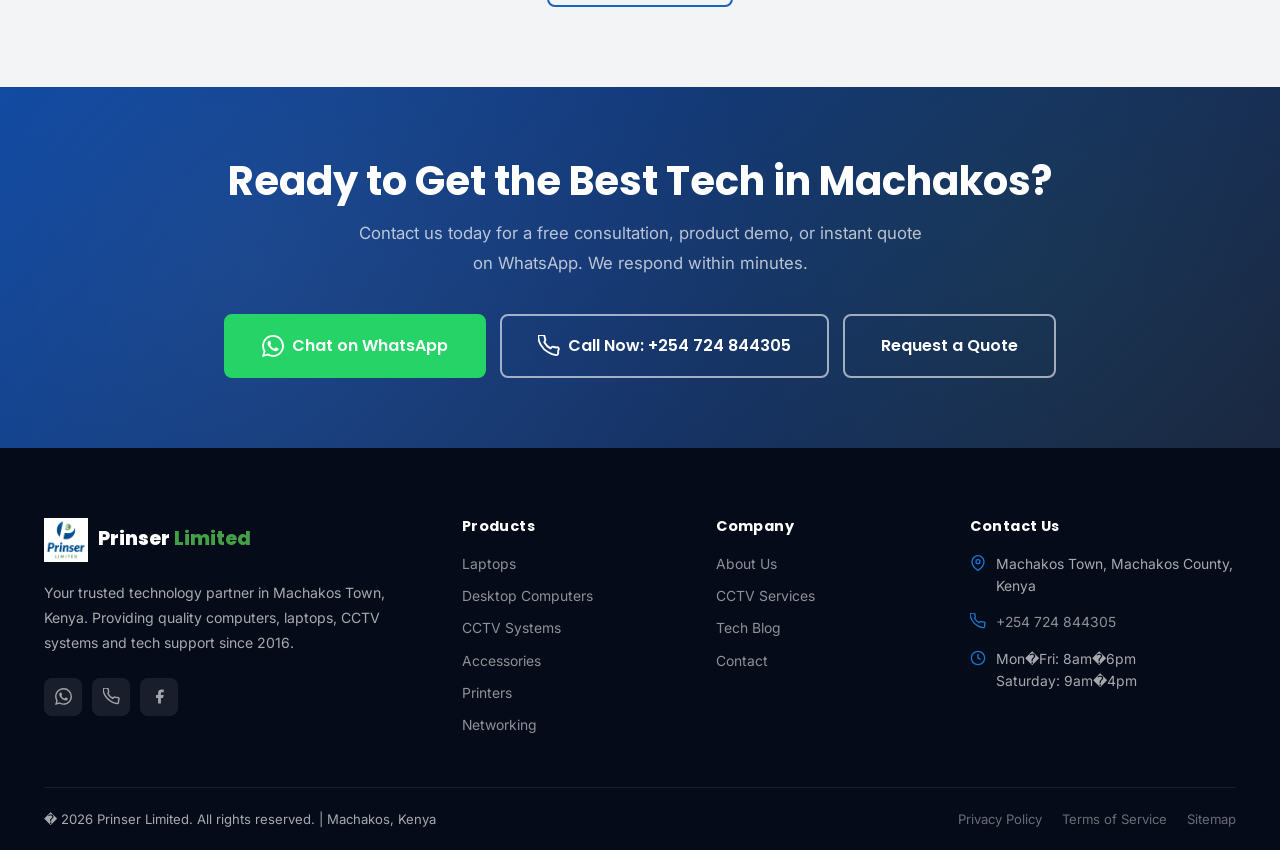
==== commit ee58f809: "Fix logo path to Logo.jpeg on all pages, update hero to laptop-for-sale image Co-Authored-By: Claude" ====
--- a/index.html
+++ b/index.html
@@ -1,4 +1,4 @@
-﻿<!DOCTYPE html>
+<!DOCTYPE html>
 <html lang="en">
 <head>
   <meta charset="UTF-8">
@@ -23,7 +23,7 @@
     "@context": "https://schema.org",
     "@type": "LocalBusiness",
     "name": "Prinser Limited",
-    "image": "https://www.prinserlimited.co.ke/images/logo.png",
+    "image": "https://www.prinserlimited.co.ke/images/Logo.jpeg",
     "description": "Technology company in Machakos specializing in laptops, computers, CCTV systems and accessories",
     "@id": "https://www.prinserlimited.co.ke",
     "url": "https://www.prinserlimited.co.ke",
@@ -50,7 +50,7 @@
   </script>
 
   <link rel="stylesheet" href="css/style.css">
-  <link rel="icon" type="image/png" href="images/logo.png">
+  <link rel="icon" type="image/png" href="images/Logo.jpeg">
 </head>
 <body>
 
@@ -58,7 +58,7 @@
   <nav class="navbar transparent" id="navbar">
     <div class="nav-container">
       <a href="index.html" class="nav-logo">
-        <img src="images/logo.png" alt="Prinser Limited Logo" onerror="this.style.display='none'">
+        <img src="images/Logo.jpeg" alt="Prinser Limited Logo" onerror="this.style.display='none'">
         <div class="nav-logo-text">
           <span class="nav-logo-name">Prinser<span>.</span></span>
           <span class="nav-logo-sub">Limited</span>
@@ -68,7 +68,7 @@
         <li><a href="index.html" class="nav-link">Home</a></li>
         <li><a href="about.html" class="nav-link">About</a></li>
         <li class="nav-dropdown">
-          <a href="products.html" class="nav-link">Products ▾</a>
+          <a href="products.html" class="nav-link">Products ?</a>
           <div class="nav-dropdown-menu">
             <a href="laptops.html">
               <svg class="dd-icon" viewBox="0 0 24 24" fill="none" stroke="currentColor" stroke-width="2"><rect x="2" y="3" width="20" height="14" rx="2"/><path d="M8 21h8M12 17v4"/></svg>
@@ -113,7 +113,7 @@
     <div class="hero-pattern"></div>
     <div class="hero-glow"></div>
     <div class="hero-image">
-      <img src="https://images.unsplash.com/photo-1593642634367-d91a135587b5?auto=format&fit=crop&w=1920&q=85" alt="Stock of laptops, computers and accessories at Prinser Limited Machakos">
+      <img src="https://images.unsplash.com/photo-1525547719571-a2d4ac8945e2?auto=format&fit=crop&w=1920&q=85" alt="Laptops for sale at Prinser Limited Machakos">
     </div>
     <div class="container">
       <div class="hero-content">
@@ -503,7 +503,7 @@
       </div>
       <div class="grid-3 reveal">
         <div class="testimonial-card">
-          <div class="stars">★★★★★</div>
+          <div class="stars">?????</div>
           <div class="testimonial-quote">"</div>
           <p class="testimonial-text">Prinser Limited installed CCTV at my shop in Machakos town and the service was excellent. Fast installation, professional team, and the cameras have been working perfectly for over a year.</p>
           <div class="testimonial-author">
@@ -517,7 +517,7 @@
           </div>
         </div>
         <div class="testimonial-card">
-          <div class="stars">★★★★★</div>
+          <div class="stars">?????</div>
           <div class="testimonial-quote">"</div>
           <p class="testimonial-text">I bought a refurbished HP laptop for my campus work. The price was fair, it came with genuine software, and they even helped me set it up. Highly recommend Prinser!</p>
           <div class="testimonial-author">
@@ -531,7 +531,7 @@
           </div>
         </div>
         <div class="testimonial-card">
-          <div class="stars">★★★★★</div>
+          <div class="stars">?????</div>
           <div class="testimonial-quote">"</div>
           <p class="testimonial-text">Our company equipped 20 workstations through Prinser Limited. The pricing was competitive, delivery was on time, and the after-sales support has been outstanding. Best in Machakos!</p>
           <div class="testimonial-author">
@@ -641,7 +641,7 @@
       <div class="footer-grid">
         <div class="footer-brand">
           <div class="footer-logo">
-            <img src="images/logo.png" alt="Prinser Limited" style="height:44px;" onerror="this.style.display='none'">
+            <img src="images/Logo.jpeg" alt="Prinser Limited" style="height:44px;" onerror="this.style.display='none'">
             <span class="footer-name">Prinser<span> Limited</span></span>
           </div>
           <p class="footer-desc">Your trusted technology partner in Machakos Town, Kenya. Providing quality computers, laptops, CCTV systems and tech support since 2016.</p>
@@ -689,12 +689,12 @@
           </div>
           <div class="footer-contact-item">
             <svg viewBox="0 0 24 24" fill="none" stroke="currentColor" stroke-width="2"><circle cx="12" cy="12" r="10"/><polyline points="12 6 12 12 16 14"/></svg>
-            <span>Mon–Fri: 8am–6pm<br>Saturday: 9am–4pm</span>
+            <span>Mon�Fri: 8am�6pm<br>Saturday: 9am�4pm</span>
           </div>
         </div>
       </div>
       <div class="footer-bottom">
-        <p>© 2026 Prinser Limited. All rights reserved. | Machakos, Kenya</p>
+        <p>� 2026 Prinser Limited. All rights reserved. | Machakos, Kenya</p>
         <div class="footer-bottom-links">
           <a href="#">Privacy Policy</a>
           <a href="#">Terms of Service</a>
